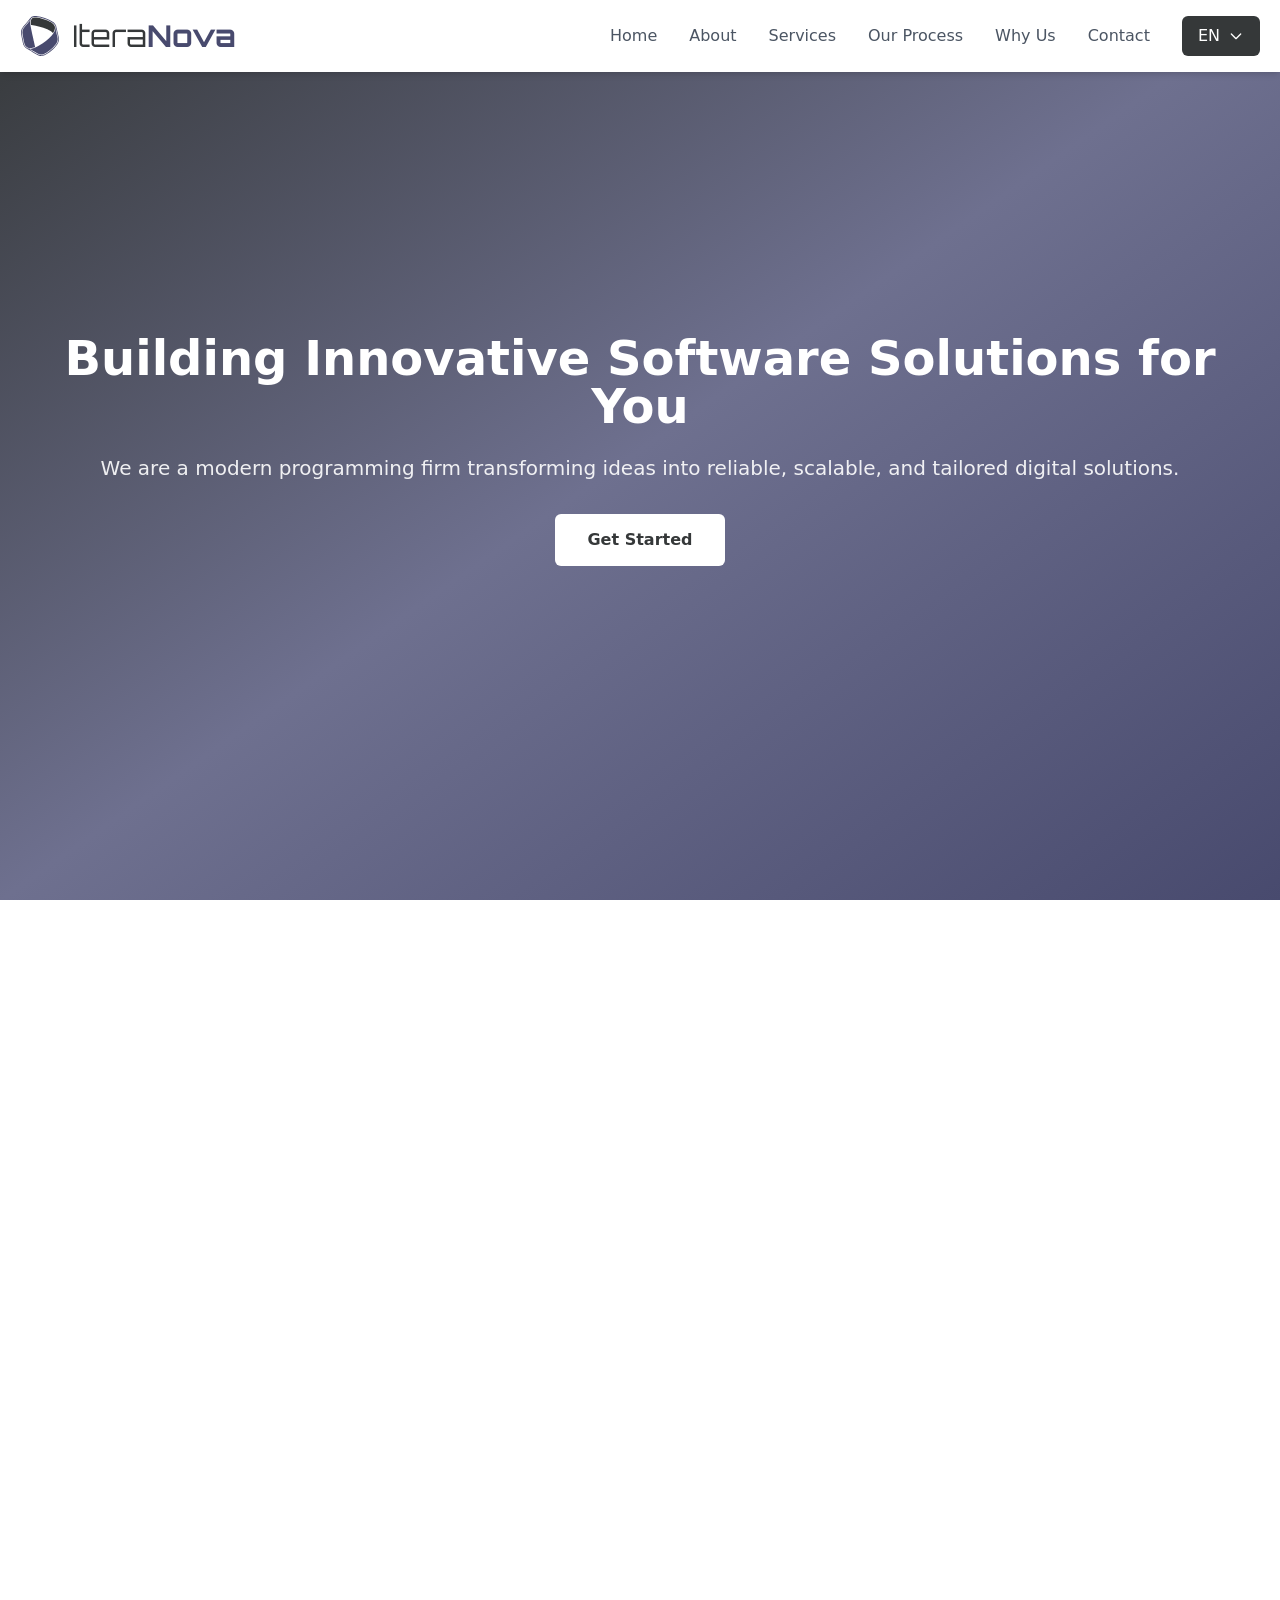
==== index.html @ 82ae04cd "Version 1.0.0" ====
<!DOCTYPE html><html lang="en"> <head><meta charset="UTF-8"><meta name="viewport" content="width=device-width, initial-scale=1.0"><meta name="description" content="IteraNova — Software Development, Data Engineering &#38; IT Consulting."><meta name="robots" content="index, follow"><link rel="canonical" href="https://www.itera-nova.com/"><link rel="alternate" href="https://www.itera-nova.com/" hreflang="en"><link rel="alternate" href="https://www.itera-nova.com/de/" hreflang="de"><link rel="alternate" href="https://www.itera-nova.com/sl/" hreflang="sl"><link rel="alternate" href="https://www.itera-nova.com/" hreflang="x-default"><link rel="icon" type="image/png" sizes="16x16" href="/favicon/favicon-16x16.png"><link rel="icon" type="image/png" sizes="32x32" href="/favicon/favicon-32x32.png"><link rel="apple-touch-icon" sizes="180x180" href="/favicon/apple-touch-icon.png"><link rel="manifest" href="/favicon/site.webmanifest"><link rel="shortcut icon" href="/favicon/favicon.ico"><title>IteraNova - IT Solutions &amp; Software Development</title><link rel="preconnect" href="https://fonts.googleapis.com"><link rel="preconnect" href="https://fonts.gstatic.com" crossorigin><link href="https://fonts.googleapis.com/css2?family=Orbitron:wght@400..900&display=swap" rel="stylesheet"><link rel="stylesheet" href="/_astro/de.DCbIsMZF.css"></head> <body class="font-sans text-gray-800 overflow-x-hidden">  <nav class="fixed top-0 w-full bg-white shadow-md z-50 transition-all duration-300"> <div class="max-w-7xl mx-auto px-5"> <div class="flex justify-between items-center py-4"> <div class="flex-shrink-0"> <a href="#home" class="flex items-center gap-3"> <img src="/logo3.svg" alt="IteraNova Logo" class="h-10 w-10 object-contain"> <h1 class="text-3xl font-brand"> <span class="font-normal text-primary-dark1">Itera</span><span class="font-bold text-primary-dark2">Nova</span> </h1> </a> </div>  <ul class="hidden md:flex gap-8 items-center list-none"> <li> <a href="#home" class="text-gray-600 hover:text-primary transition-colors duration-300 font-medium"> Home </a> </li><li> <a href="#about" class="text-gray-600 hover:text-primary transition-colors duration-300 font-medium"> About </a> </li><li> <a href="#services" class="text-gray-600 hover:text-primary transition-colors duration-300 font-medium"> Services </a> </li><li> <a href="#process" class="text-gray-600 hover:text-primary transition-colors duration-300 font-medium"> Our Process </a> </li><li> <a href="#whychooseus" class="text-gray-600 hover:text-primary transition-colors duration-300 font-medium"> Why Us </a> </li><li> <a href="#contact" class="text-gray-600 hover:text-primary transition-colors duration-300 font-medium"> Contact </a> </li> <li class="relative language-dropdown"> <button class="px-4 py-2 bg-primary text-white rounded-md hover:bg-primary-dark transition-all duration-300 flex items-center gap-2" id="language-button" aria-haspopup="true" aria-expanded="false"> EN <svg xmlns="http://www.w3.org/2000/svg" class="h-4 w-4" fill="none" viewBox="0 0 24 24" stroke="currentColor"> <path stroke-linecap="round" stroke-linejoin="round" stroke-width="2" d="M19 9l-7 7-7-7"></path> </svg> </button> <div class="absolute right-0 mt-2 w-40 bg-white rounded-md shadow-lg hidden" id="language-menu" role="menu" aria-orientation="vertical" aria-labelledby="language-button"> <a href="/" class="block px-4 py-2 text-sm text-gray-700 hover:bg-gray-100 transition-colors bg-gray-50 font-semibold" role="menuitem"> English </a><a href="/de" class="block px-4 py-2 text-sm text-gray-700 hover:bg-gray-100 transition-colors " role="menuitem"> Deutsch </a><a href="/sl" class="block px-4 py-2 text-sm text-gray-700 hover:bg-gray-100 transition-colors " role="menuitem"> Slovenščina </a> </div> </li> </ul>  <button id="mobile-menu-button" class="md:hidden flex flex-col justify-center items-center w-10 h-10 space-y-1.5" aria-label="Toggle menu" aria-expanded="false"> <span class="block w-6 h-0.5 bg-gray-600 transition-all duration-300"></span> <span class="block w-6 h-0.5 bg-gray-600 transition-all duration-300"></span> <span class="block w-6 h-0.5 bg-gray-600 transition-all duration-300"></span> </button> </div>  <div id="mobile-menu" class="md:hidden hidden overflow-hidden"> <ul class="flex flex-col py-4 space-y-2"> <li> <a href="#home" class="block py-2 text-gray-600 hover:text-primary hover:bg-gray-50 transition-colors duration-300 font-medium"> Home </a> </li><li> <a href="#about" class="block py-2 text-gray-600 hover:text-primary hover:bg-gray-50 transition-colors duration-300 font-medium"> About </a> </li><li> <a href="#services" class="block py-2 text-gray-600 hover:text-primary hover:bg-gray-50 transition-colors duration-300 font-medium"> Services </a> </li><li> <a href="#process" class="block py-2 text-gray-600 hover:text-primary hover:bg-gray-50 transition-colors duration-300 font-medium"> Our Process </a> </li><li> <a href="#whychooseus" class="block py-2 text-gray-600 hover:text-primary hover:bg-gray-50 transition-colors duration-300 font-medium"> Why Us </a> </li><li> <a href="#contact" class="block py-2 text-gray-600 hover:text-primary hover:bg-gray-50 transition-colors duration-300 font-medium"> Contact </a> </li> <li class="pt-2 border-t border-gray-200"> <div class="flex gap-2"> <a href="/" class="px-3 py-2 rounded-md text-sm transition-colors bg-primary text-white"> EN </a><a href="/de" class="px-3 py-2 rounded-md text-sm transition-colors bg-gray-100 text-gray-700 hover:bg-gray-200"> DE </a><a href="/sl" class="px-3 py-2 rounded-md text-sm transition-colors bg-gray-100 text-gray-700 hover:bg-gray-200"> SL </a> </div> </li> </ul> </div> </div> </nav> <script type="module">document.addEventListener("DOMContentLoaded",()=>{const o=document.getElementById("language-button"),s=document.getElementById("language-menu");o&&s&&(o.addEventListener("click",d=>{d.stopPropagation();const n=s.classList.contains("hidden");s.classList.toggle("hidden"),o.setAttribute("aria-expanded",n?"true":"false")}),document.addEventListener("click",()=>{s.classList.add("hidden"),o.setAttribute("aria-expanded","false")}),s.addEventListener("click",d=>{d.stopPropagation()}));const e=document.getElementById("mobile-menu-button"),a=document.getElementById("mobile-menu");e&&a&&(e.addEventListener("click",()=>{const n=a.classList.contains("hidden");a.classList.toggle("hidden"),e.setAttribute("aria-expanded",n?"true":"false");const t=e.querySelectorAll("span");n?(t[0].style.transform="rotate(45deg) translateY(8px)",t[1].style.opacity="0",t[2].style.transform="rotate(-45deg) translateY(-8px)"):(t[0].style.transform="rotate(0) translateY(0)",t[1].style.opacity="1",t[2].style.transform="rotate(0) translateY(0)")}),a.querySelectorAll("a").forEach(n=>{n.addEventListener("click",()=>{a.classList.add("hidden"),e.setAttribute("aria-expanded","false");const t=e.querySelectorAll("span");t[0].style.transform="rotate(0) translateY(0)",t[1].style.opacity="1",t[2].style.transform="rotate(0) translateY(0)"})}))});</script> <section id="home" class="h-screen flex items-center justify-center px-5 bg-primary-multi text-white relative overflow-hidden"> <div class="max-w-7xl mx-auto relative z-10"> <div class="text-center"> <h2 class="text-3xl md:text-5xl font-bold mb-4 md:mb-6">Building Innovative Software Solutions for You</h2> <p class="text-base md:text-xl mb-6 md:mb-8 opacity-90">We are a modern programming firm transforming ideas into reliable, scalable, and tailored digital solutions.</p> <a href="#contact" class="inline-block px-6 md:px-8 py-3 md:py-3.5 bg-white text-primary rounded-md font-semibold transition-all duration-300 hover:-translate-y-0.5 hover:shadow-lg text-sm md:text-base"> Get Started </a> </div> </div> </section> <section id="about" class="min-h-screen flex items-center justify-center px-5 py-20 md:py-0 bg-white"> <div class="max-w-7xl mx-auto"> <h2 class="text-3xl md:text-4xl font-bold text-center mb-8 md:mb-12 text-gray-900">About Us</h2> <div class="max-w-4xl mx-auto"> <p class="text-base md:text-lg text-justify leading-relaxed mb-6 text-gray-600">We are a leading technology company specializing in innovative software development and IT solutions. We combine cutting-edge technology with creative problem-solving to deliver software that truly makes a difference.</p><p class="text-base md:text-lg text-justify leading-relaxed mb-6 text-gray-600">Our team of experienced professionals is dedicated to understanding each client’s unique challenges and providing tailored, future-ready solutions that drive business growth and digital transformation. Whether you’re a startup or an established enterprise, we partner with you to design and develop efficient, secure, and scalable applications that help your business thrive through technology.</p> </div> </div> </section> <section id="services" class="min-h-screen flex items-center justify-center px-5 py-20 bg-gray-50"> <div class="max-w-7xl mx-auto w-full"> <h2 class="text-3xl md:text-4xl font-bold text-center mb-8 md:mb-12 text-gray-900">Our Services</h2>  <div class="mb-8"> <div class="bg-primary-multi text-white p-10  rounded-lg shadow-lg hover:shadow-2xl transition-all duration-300 max-w-6xl mx-auto"> <div class="text-5xl mb-4">💻</div> <h3 class="text-2xl font-bold mb-3">Software Development</h3> <p class="text-lg leading-relaxed opacity-95">Custom software solutions tailored to your business needs, from web applications to enterprise systems.</p> </div> </div>  <div class="grid grid-cols-1 md:grid-cols-2 gap-6 md:gap-8 max-w-6xl mx-auto"> <div class="bg-white p-6 md:p-8 rounded-lg shadow-md hover:shadow-xl transition-shadow duration-300"> <div class="text-4xl md:text-5xl mb-3 md:mb-4">📊</div> <h3 class="text-lg md:text-xl font-semibold mb-2 md:mb-3 text-gray-900">Data Engineering</h3> <p class="text-sm md:text-base text-gray-600 leading-relaxed">Empower data-driven decisions with scalable pipelines, advanced ETL, robust data architecture, and intelligent machine learning systems.</p> </div><div class="bg-white p-6 md:p-8 rounded-lg shadow-md hover:shadow-xl transition-shadow duration-300"> <div class="text-4xl md:text-5xl mb-3 md:mb-4">🔒</div> <h3 class="text-lg md:text-xl font-semibold mb-2 md:mb-3 text-gray-900">IT Consulting</h3> <p class="text-sm md:text-base text-gray-600 leading-relaxed">Strategic IT consulting to optimize your technology investments and digital strategy.</p> </div><div class="bg-white p-6 md:p-8 rounded-lg shadow-md hover:shadow-xl transition-shadow duration-300"> <div class="text-4xl md:text-5xl mb-3 md:mb-4">🎨</div> <h3 class="text-lg md:text-xl font-semibold mb-2 md:mb-3 text-gray-900">UI/UX Design</h3> <p class="text-sm md:text-base text-gray-600 leading-relaxed">User-centered design that creates intuitive and engaging digital experiences.</p> </div><div class="bg-white p-6 md:p-8 rounded-lg shadow-md hover:shadow-xl transition-shadow duration-300"> <div class="text-4xl md:text-5xl mb-3 md:mb-4">⚙️</div> <h3 class="text-lg md:text-xl font-semibold mb-2 md:mb-3 text-gray-900">DevOps &amp; Automation</h3> <p class="text-sm md:text-base text-gray-600 leading-relaxed">Streamline your development process with modern DevOps practices and automation.</p> </div> </div> </div> </section> <section id="process" class="min-h-screen flex items-center justify-center px-5 py-20 md:py-0 bg-white"> <div class="max-w-7xl mx-auto"> <h2 class="text-3xl md:text-4xl font-bold text-center mb-8 md:mb-12 text-gray-900">Our Process</h2> <div class="grid grid-cols-1 md:grid-cols-5 gap-6"> <div class="relative"> <div class="bg-primary-multi text-white p-6 rounded-lg shadow-md hover:shadow-xl transition-all duration-300"> <div class="text-3xl font-bold mb-2 opacity-90">1</div> <h3 class="text-lg font-semibold mb-2">Discovery</h3> <p class="text-sm opacity-90">Understanding your goals and challenges.</p> </div> <div class="hidden md:block absolute top-1/2 -right-7 transform -translate-y-1/2 z-10"> <svg class="w-8 h-8 text-primary drop-shadow-lg" fill="currentColor" viewBox="0 0 24 24"> <path d="M12 4l-1.41 1.41L16.17 11H4v2h12.17l-5.58 5.59L12 20l8-8z"></path> </svg> </div> </div><div class="relative"> <div class="bg-primary-multi text-white p-6 rounded-lg shadow-md hover:shadow-xl transition-all duration-300"> <div class="text-3xl font-bold mb-2 opacity-90">2</div> <h3 class="text-lg font-semibold mb-2">Planning</h3> <p class="text-sm opacity-90">Designing a roadmap tailored to your needs.</p> </div> <div class="hidden md:block absolute top-1/2 -right-7 transform -translate-y-1/2 z-10"> <svg class="w-8 h-8 text-primary drop-shadow-lg" fill="currentColor" viewBox="0 0 24 24"> <path d="M12 4l-1.41 1.41L16.17 11H4v2h12.17l-5.58 5.59L12 20l8-8z"></path> </svg> </div> </div><div class="relative"> <div class="bg-primary-multi text-white p-6 rounded-lg shadow-md hover:shadow-xl transition-all duration-300"> <div class="text-3xl font-bold mb-2 opacity-90">3</div> <h3 class="text-lg font-semibold mb-2">Development</h3> <p class="text-sm opacity-90">Building scalable, secure, and efficient solutions.</p> </div> <div class="hidden md:block absolute top-1/2 -right-7 transform -translate-y-1/2 z-10"> <svg class="w-8 h-8 text-primary drop-shadow-lg" fill="currentColor" viewBox="0 0 24 24"> <path d="M12 4l-1.41 1.41L16.17 11H4v2h12.17l-5.58 5.59L12 20l8-8z"></path> </svg> </div> </div><div class="relative"> <div class="bg-primary-multi text-white p-6 rounded-lg shadow-md hover:shadow-xl transition-all duration-300"> <div class="text-3xl font-bold mb-2 opacity-90">4</div> <h3 class="text-lg font-semibold mb-2">Delivery</h3> <p class="text-sm opacity-90">Launching your product with confidence.</p> </div> <div class="hidden md:block absolute top-1/2 -right-7 transform -translate-y-1/2 z-10"> <svg class="w-8 h-8 text-primary drop-shadow-lg" fill="currentColor" viewBox="0 0 24 24"> <path d="M12 4l-1.41 1.41L16.17 11H4v2h12.17l-5.58 5.59L12 20l8-8z"></path> </svg> </div> </div><div class="relative"> <div class="bg-primary-multi text-white p-6 rounded-lg shadow-md hover:shadow-xl transition-all duration-300"> <div class="text-3xl font-bold mb-2 opacity-90">5</div> <h3 class="text-lg font-semibold mb-2">Support</h3> <p class="text-sm opacity-90">Long-term maintenance and upgrades.</p> </div>  </div> </div> </div> </section> <section id="whychooseus" class="min-h-screen flex items-center justify-center px-5 py-20 md:py-0 bg-gray-50"> <div class="max-w-7xl mx-auto"> <h2 class="text-3xl md:text-4xl font-bold text-center mb-8 md:mb-12 text-gray-900">Why Choose Us</h2> <div class="max-w-4xl mx-auto"> <div class="grid grid-cols-1 md:grid-cols-2 gap-4 md:gap-6"> <div class="flex items-center gap-4 bg-white p-5 md:p-6 rounded-lg shadow-md hover:shadow-xl transition-shadow duration-300 group"> <div class="flex-shrink-0"> <div class="w-12 h-12 bg-primary-light/30 rounded-full flex items-center justify-center group-hover:bg-primary-light/50 transition-colors duration-300"> <span class="text-xl md:text-2xl">👥</span> </div> </div> <div class="flex-1"> <h3 class="text-base md:text-lg font-semibold text-gray-900">Professional and passionate team</h3> </div> </div><div class="flex items-center gap-4 bg-white p-5 md:p-6 rounded-lg shadow-md hover:shadow-xl transition-shadow duration-300 group"> <div class="flex-shrink-0"> <div class="w-12 h-12 bg-primary-light/30 rounded-full flex items-center justify-center group-hover:bg-primary-light/50 transition-colors duration-300"> <span class="text-xl md:text-2xl">💬</span> </div> </div> <div class="flex-1"> <h3 class="text-base md:text-lg font-semibold text-gray-900">Transparent communication</h3> </div> </div><div class="flex items-center gap-4 bg-white p-5 md:p-6 rounded-lg shadow-md hover:shadow-xl transition-shadow duration-300 group"> <div class="flex-shrink-0"> <div class="w-12 h-12 bg-primary-light/30 rounded-full flex items-center justify-center group-hover:bg-primary-light/50 transition-colors duration-300"> <span class="text-xl md:text-2xl">⏰</span> </div> </div> <div class="flex-1"> <h3 class="text-base md:text-lg font-semibold text-gray-900">On-time delivery</h3> </div> </div><div class="flex items-center gap-4 bg-white p-5 md:p-6 rounded-lg shadow-md hover:shadow-xl transition-shadow duration-300 group"> <div class="flex-shrink-0"> <div class="w-12 h-12 bg-primary-light/30 rounded-full flex items-center justify-center group-hover:bg-primary-light/50 transition-colors duration-300"> <span class="text-xl md:text-2xl">💰</span> </div> </div> <div class="flex-1"> <h3 class="text-base md:text-lg font-semibold text-gray-900">Cost-effective solutions</h3> </div> </div><div class="flex items-center gap-4 bg-white p-5 md:p-6 rounded-lg shadow-md hover:shadow-xl transition-shadow duration-300 group"> <div class="flex-shrink-0"> <div class="w-12 h-12 bg-primary-light/30 rounded-full flex items-center justify-center group-hover:bg-primary-light/50 transition-colors duration-300"> <span class="text-xl md:text-2xl">🎯</span> </div> </div> <div class="flex-1"> <h3 class="text-base md:text-lg font-semibold text-gray-900">Focus on quality and innovation</h3> </div> </div> </div> </div> </div> </section> <section id="contact" class="min-h-screen flex items-center justify-center px-5 py-20 md:py-0 bg-white"> <div class="max-w-7xl mx-auto w-full"> <h2 class="text-3xl md:text-4xl font-bold text-center mb-8 md:mb-12 text-gray-900">Get In Touch</h2> <div class="grid grid-cols-1 lg:grid-cols-2 gap-8 md:gap-12 max-w-5xl mx-auto"> <div> <h3 class="text-xl md:text-2xl font-semibold mb-3 md:mb-4 text-gray-900">Contact Information</h3> <p class="text-sm md:text-base text-gray-600 leading-relaxed mb-4 md:mb-6">Ready to start your project? Contact us today to discuss how we can help transform your ideas into reality.</p> <div class="mt-6 md:mt-8"> <div class="flex mb-3 text-sm md:text-base"> <strong class="w-20">Email:</strong> <div> <div>info@itera-nova.com</div> </div> </div> <div class="flex mb-3 text-sm md:text-base"> <strong class="w-20">Address:</strong> <div> <div>Drevesniška ulica 29A</div> <div>2327 Rače, Slovenia</div> </div> </div> </div> </div> <div> <form id="contact-form" class="flex flex-col gap-3 md:gap-4"> <!-- Web3Forms Access Key --> <input type="hidden" name="access_key" value="7d427841-eb34-45d6-a3e8-0e5fc35bd9d3"> <!-- Redirect after submission (optional) --> <input type="hidden" name="redirect" value="false"> <!-- Email recipient --> <input type="hidden" name="to_email" value="info@itera-nova.com"> <input type="text" name="name" placeholder="Your Name" required class="px-3 md:px-3.5 py-3 md:py-3.5 border border-gray-300 rounded-md text-sm md:text-base font-sans transition-colors duration-300 focus:outline-none focus:border-primary"> <input type="email" name="email" placeholder="Your Email" required class="px-3 md:px-3.5 py-3 md:py-3.5 border border-gray-300 rounded-md text-sm md:text-base font-sans transition-colors duration-300 focus:outline-none focus:border-primary"> <input type="text" name="subject" placeholder="Subject" required class="px-3 md:px-3.5 py-3 md:py-3.5 border border-gray-300 rounded-md text-sm md:text-base font-sans transition-colors duration-300 focus:outline-none focus:border-primary"> <textarea name="message" placeholder="Your Message" rows="5" required class="px-3 md:px-3.5 py-3 md:py-3.5 border border-gray-300 rounded-md text-sm md:text-base font-sans resize-y transition-colors duration-300 focus:outline-none focus:border-primary"></textarea> <!-- Status message --> <div id="form-status" class="hidden text-sm md:text-base p-3 rounded-md"></div> <button type="submit" id="submit-button" class="px-6 md:px-8 py-3 md:py-3.5 bg-primary text-white rounded-md font-semibold transition-colors duration-300 hover:bg-primary-dark cursor-pointer border-none text-sm md:text-base"> Send Message </button> </form> </div> </div> </div> </section> <script type="module">document.addEventListener("DOMContentLoaded",()=>{const s=document.getElementById("contact-form"),e=document.getElementById("submit-button"),t=document.getElementById("form-status");s&&(s.addEventListener("submit",async a=>{a.preventDefault(),e.disabled=!0,e.textContent="Sending...",t.classList.add("hidden");try{const n=new FormData(s),o=await(await fetch("https://api.web3forms.com/submit",{method:"POST",body:n})).json();if(o.success)t.textContent="Message sent successfully! We'll get back to you soon.",t.className="text-sm md:text-base p-3 rounded-md bg-green-100 text-green-800 border border-green-300",t.classList.remove("hidden"),s.reset();else throw new Error(o.message||"Failed to send message")}catch(n){t.textContent="Failed to send message. Please try again or email us directly at info@itera-nova.com",t.className="text-sm md:text-base p-3 rounded-md bg-red-100 text-red-800 border border-red-300",t.classList.remove("hidden"),console.error("Form submission error:",n)}finally{e.disabled=!1,e.textContent=e.getAttribute("data-original-text")||"Send Message"}}),e.setAttribute("data-original-text",e.textContent||"Send Message"))});</script> <section id="footer" class="min-h-[60vh] flex items-center justify-center bg-gray-900 text-white px-5 py-20 md:py-0"> <div class="max-w-7xl mx-auto"> <div class="grid grid-cols-1 md:grid-cols-4 gap-8 md:gap-12 mb-8"> <div class="text-left"> <div class="text-sm md:text-base space-y-1"> <h1 class="text-3xl font-brand"> <span class="font-normal text-primary-light1">Itera</span><span class="font-bold text-primary-light2">Nova</span> </h1> </div> </div> <!-- Address Section --> <div class="text-left"> <h3 class="text-xl md:text-2xl font-bold mb-4 md:mb-6">Address</h3> <div class="text-sm md:text-base space-y-1"> <p>Drevesniška ulica 29A</p> <p>2327 Rače</p> <p>Slovenia</p> </div> </div> <!-- Contact Section --> <div class="text-left"> <h3 class="text-xl md:text-2xl font-bold mb-4 md:mb-6">Contact</h3> <div class="text-sm md:text-base space-y-1"> <p>Email: <a href="mailto:info@itera-nova.com" class="hover:text-primary transition-colors">info@itera-nova.com</a></p> <p>Phone: +386 31 459 816</p> </div> </div> <!-- Impressum Section --> <div class="text-left"> <h3 class="text-xl md:text-2xl font-bold mb-4 md:mb-6">Legal Information</h3> <div class="text-sm md:text-base space-y-1"> <a href="/privacy/" class="hover:text-primary transition-colors">Privacy Policy</a> <br> <a href="/legal/" class="hover:text-primary transition-colors">Legal Notice</a> </div> </div> </div> <!-- Copyright --> <div class="border-t border-gray-700 pt-6 md:pt-8 text-center"> <p class="text-sm md:text-base mb-3">© 2025 IteraNova. All rights reserved.</p> <p class="text-sm md:text-base mb-3">Registration number: 7340265000</p> <p class="text-sm md:text-base mb-3">VAT: 89513061</p> </div> </div> </section>  </body></html>
---- _astro/de.DCbIsMZF.css ----
*,:before,:after{--tw-border-spacing-x: 0;--tw-border-spacing-y: 0;--tw-translate-x: 0;--tw-translate-y: 0;--tw-rotate: 0;--tw-skew-x: 0;--tw-skew-y: 0;--tw-scale-x: 1;--tw-scale-y: 1;--tw-pan-x: ;--tw-pan-y: ;--tw-pinch-zoom: ;--tw-scroll-snap-strictness: proximity;--tw-gradient-from-position: ;--tw-gradient-via-position: ;--tw-gradient-to-position: ;--tw-ordinal: ;--tw-slashed-zero: ;--tw-numeric-figure: ;--tw-numeric-spacing: ;--tw-numeric-fraction: ;--tw-ring-inset: ;--tw-ring-offset-width: 0px;--tw-ring-offset-color: #fff;--tw-ring-color: rgb(59 130 246 / .5);--tw-ring-offset-shadow: 0 0 #0000;--tw-ring-shadow: 0 0 #0000;--tw-shadow: 0 0 #0000;--tw-shadow-colored: 0 0 #0000;--tw-blur: ;--tw-brightness: ;--tw-contrast: ;--tw-grayscale: ;--tw-hue-rotate: ;--tw-invert: ;--tw-saturate: ;--tw-sepia: ;--tw-drop-shadow: ;--tw-backdrop-blur: ;--tw-backdrop-brightness: ;--tw-backdrop-contrast: ;--tw-backdrop-grayscale: ;--tw-backdrop-hue-rotate: ;--tw-backdrop-invert: ;--tw-backdrop-opacity: ;--tw-backdrop-saturate: ;--tw-backdrop-sepia: ;--tw-contain-size: ;--tw-contain-layout: ;--tw-contain-paint: ;--tw-contain-style: }::backdrop{--tw-border-spacing-x: 0;--tw-border-spacing-y: 0;--tw-translate-x: 0;--tw-translate-y: 0;--tw-rotate: 0;--tw-skew-x: 0;--tw-skew-y: 0;--tw-scale-x: 1;--tw-scale-y: 1;--tw-pan-x: ;--tw-pan-y: ;--tw-pinch-zoom: ;--tw-scroll-snap-strictness: proximity;--tw-gradient-from-position: ;--tw-gradient-via-position: ;--tw-gradient-to-position: ;--tw-ordinal: ;--tw-slashed-zero: ;--tw-numeric-figure: ;--tw-numeric-spacing: ;--tw-numeric-fraction: ;--tw-ring-inset: ;--tw-ring-offset-width: 0px;--tw-ring-offset-color: #fff;--tw-ring-color: rgb(59 130 246 / .5);--tw-ring-offset-shadow: 0 0 #0000;--tw-ring-shadow: 0 0 #0000;--tw-shadow: 0 0 #0000;--tw-shadow-colored: 0 0 #0000;--tw-blur: ;--tw-brightness: ;--tw-contrast: ;--tw-grayscale: ;--tw-hue-rotate: ;--tw-invert: ;--tw-saturate: ;--tw-sepia: ;--tw-drop-shadow: ;--tw-backdrop-blur: ;--tw-backdrop-brightness: ;--tw-backdrop-contrast: ;--tw-backdrop-grayscale: ;--tw-backdrop-hue-rotate: ;--tw-backdrop-invert: ;--tw-backdrop-opacity: ;--tw-backdrop-saturate: ;--tw-backdrop-sepia: ;--tw-contain-size: ;--tw-contain-layout: ;--tw-contain-paint: ;--tw-contain-style: }*,:before,:after{box-sizing:border-box;border-width:0;border-style:solid;border-color:#e5e7eb}:before,:after{--tw-content: ""}html,:host{line-height:1.5;-webkit-text-size-adjust:100%;-moz-tab-size:4;-o-tab-size:4;tab-size:4;font-family:ui-sans-serif,system-ui,sans-serif,"Apple Color Emoji","Segoe UI Emoji",Segoe UI Symbol,"Noto Color Emoji";font-feature-settings:normal;font-variation-settings:normal;-webkit-tap-highlight-color:transparent}body{margin:0;line-height:inherit}hr{height:0;color:inherit;border-top-width:1px}abbr:where([title]){-webkit-text-decoration:underline dotted;text-decoration:underline dotted}h1,h2,h3,h4,h5,h6{font-size:inherit;font-weight:inherit}a{color:inherit;text-decoration:inherit}b,strong{font-weight:bolder}code,kbd,samp,pre{font-family:ui-monospace,SFMono-Regular,Menlo,Monaco,Consolas,Liberation Mono,Courier New,monospace;font-feature-settings:normal;font-variation-settings:normal;font-size:1em}small{font-size:80%}sub,sup{font-size:75%;line-height:0;position:relative;vertical-align:baseline}sub{bottom:-.25em}sup{top:-.5em}table{text-indent:0;border-color:inherit;border-collapse:collapse}button,input,optgroup,select,textarea{font-family:inherit;font-feature-settings:inherit;font-variation-settings:inherit;font-size:100%;font-weight:inherit;line-height:inherit;letter-spacing:inherit;color:inherit;margin:0;padding:0}button,select{text-transform:none}button,input:where([type=button]),input:where([type=reset]),input:where([type=submit]){-webkit-appearance:button;background-color:transparent;background-image:none}:-moz-focusring{outline:auto}:-moz-ui-invalid{box-shadow:none}progress{vertical-align:baseline}::-webkit-inner-spin-button,::-webkit-outer-spin-button{height:auto}[type=search]{-webkit-appearance:textfield;outline-offset:-2px}::-webkit-search-decoration{-webkit-appearance:none}::-webkit-file-upload-button{-webkit-appearance:button;font:inherit}summary{display:list-item}blockquote,dl,dd,h1,h2,h3,h4,h5,h6,hr,figure,p,pre{margin:0}fieldset{margin:0;padding:0}legend{padding:0}ol,ul,menu{list-style:none;margin:0;padding:0}dialog{padding:0}textarea{resize:vertical}input::-moz-placeholder,textarea::-moz-placeholder{opacity:1;color:#9ca3af}input::placeholder,textarea::placeholder{opacity:1;color:#9ca3af}button,[role=button]{cursor:pointer}:disabled{cursor:default}img,svg,video,canvas,audio,iframe,embed,object{display:block;vertical-align:middle}img,video{max-width:100%;height:auto}[hidden]:where(:not([hidden=until-found])){display:none}.fixed{position:fixed}.absolute{position:absolute}.relative{position:relative}.inset-0{inset:0}.-right-7{right:-1.75rem}.right-0{right:0}.top-0{top:0}.top-1\/2{top:50%}.z-10{z-index:10}.z-50{z-index:50}.mx-auto{margin-left:auto;margin-right:auto}.mb-2{margin-bottom:.5rem}.mb-3{margin-bottom:.75rem}.mb-4{margin-bottom:1rem}.mb-6{margin-bottom:1.5rem}.mb-8{margin-bottom:2rem}.mt-2{margin-top:.5rem}.mt-3{margin-top:.75rem}.mt-6{margin-top:1.5rem}.block{display:block}.inline-block{display:inline-block}.flex{display:flex}.grid{display:grid}.hidden{display:none}.h-0\.5{height:.125rem}.h-10{height:2.5rem}.h-12{height:3rem}.h-4{height:1rem}.h-8{height:2rem}.h-screen{height:100vh}.min-h-\[60vh\]{min-height:60vh}.min-h-screen{min-height:100vh}.w-10{width:2.5rem}.w-12{width:3rem}.w-20{width:5rem}.w-4{width:1rem}.w-40{width:10rem}.w-6{width:1.5rem}.w-8{width:2rem}.w-full{width:100%}.max-w-4xl{max-width:56rem}.max-w-5xl{max-width:64rem}.max-w-6xl{max-width:72rem}.max-w-7xl{max-width:80rem}.max-w-none{max-width:none}.flex-1{flex:1 1 0%}.flex-shrink-0{flex-shrink:0}.-translate-y-1\/2{--tw-translate-y: -50%;transform:translate(var(--tw-translate-x),var(--tw-translate-y)) rotate(var(--tw-rotate)) skew(var(--tw-skew-x)) skewY(var(--tw-skew-y)) scaleX(var(--tw-scale-x)) scaleY(var(--tw-scale-y))}.transform{transform:translate(var(--tw-translate-x),var(--tw-translate-y)) rotate(var(--tw-rotate)) skew(var(--tw-skew-x)) skewY(var(--tw-skew-y)) scaleX(var(--tw-scale-x)) scaleY(var(--tw-scale-y))}.cursor-pointer{cursor:pointer}.resize-y{resize:vertical}.list-disc{list-style-type:disc}.list-none{list-style-type:none}.grid-cols-1{grid-template-columns:repeat(1,minmax(0,1fr))}.flex-col{flex-direction:column}.items-center{align-items:center}.justify-center{justify-content:center}.justify-between{justify-content:space-between}.gap-2{gap:.5rem}.gap-3{gap:.75rem}.gap-4{gap:1rem}.gap-6{gap:1.5rem}.gap-8{gap:2rem}.space-y-1>:not([hidden])~:not([hidden]){--tw-space-y-reverse: 0;margin-top:calc(.25rem * calc(1 - var(--tw-space-y-reverse)));margin-bottom:calc(.25rem * var(--tw-space-y-reverse))}.space-y-1\.5>:not([hidden])~:not([hidden]){--tw-space-y-reverse: 0;margin-top:calc(.375rem * calc(1 - var(--tw-space-y-reverse)));margin-bottom:calc(.375rem * var(--tw-space-y-reverse))}.space-y-2>:not([hidden])~:not([hidden]){--tw-space-y-reverse: 0;margin-top:calc(.5rem * calc(1 - var(--tw-space-y-reverse)));margin-bottom:calc(.5rem * var(--tw-space-y-reverse))}.space-y-6>:not([hidden])~:not([hidden]){--tw-space-y-reverse: 0;margin-top:calc(1.5rem * calc(1 - var(--tw-space-y-reverse)));margin-bottom:calc(1.5rem * var(--tw-space-y-reverse))}.overflow-hidden{overflow:hidden}.overflow-x-hidden{overflow-x:hidden}.rounded-full{border-radius:9999px}.rounded-lg{border-radius:.5rem}.rounded-md{border-radius:.375rem}.border{border-width:1px}.border-t{border-top-width:1px}.border-none{border-style:none}.border-gray-200{--tw-border-opacity: 1;border-color:rgb(229 231 235 / var(--tw-border-opacity, 1))}.border-gray-300{--tw-border-opacity: 1;border-color:rgb(209 213 219 / var(--tw-border-opacity, 1))}.border-gray-700{--tw-border-opacity: 1;border-color:rgb(55 65 81 / var(--tw-border-opacity, 1))}.border-green-300{--tw-border-opacity: 1;border-color:rgb(134 239 172 / var(--tw-border-opacity, 1))}.border-red-300{--tw-border-opacity: 1;border-color:rgb(252 165 165 / var(--tw-border-opacity, 1))}.bg-gray-100{--tw-bg-opacity: 1;background-color:rgb(243 244 246 / var(--tw-bg-opacity, 1))}.bg-gray-50{--tw-bg-opacity: 1;background-color:rgb(249 250 251 / var(--tw-bg-opacity, 1))}.bg-gray-600{--tw-bg-opacity: 1;background-color:rgb(75 85 99 / var(--tw-bg-opacity, 1))}.bg-gray-900{--tw-bg-opacity: 1;background-color:rgb(17 24 39 / var(--tw-bg-opacity, 1))}.bg-green-100{--tw-bg-opacity: 1;background-color:rgb(220 252 231 / var(--tw-bg-opacity, 1))}.bg-primary{--tw-bg-opacity: 1;background-color:rgb(53 56 57 / var(--tw-bg-opacity, 1))}.bg-red-100{--tw-bg-opacity: 1;background-color:rgb(254 226 226 / var(--tw-bg-opacity, 1))}.bg-white{--tw-bg-opacity: 1;background-color:rgb(255 255 255 / var(--tw-bg-opacity, 1))}.bg-primary-multi{background-image:linear-gradient(to bottom right,#353839,#6e708f,#484a6e)}.object-contain{-o-object-fit:contain;object-fit:contain}.p-10{padding:2.5rem}.p-3{padding:.75rem}.p-5{padding:1.25rem}.p-6{padding:1.5rem}.px-3{padding-left:.75rem;padding-right:.75rem}.px-4{padding-left:1rem;padding-right:1rem}.px-5{padding-left:1.25rem;padding-right:1.25rem}.px-6{padding-left:1.5rem;padding-right:1.5rem}.py-2{padding-top:.5rem;padding-bottom:.5rem}.py-20{padding-top:5rem;padding-bottom:5rem}.py-3{padding-top:.75rem;padding-bottom:.75rem}.py-4{padding-top:1rem;padding-bottom:1rem}.pl-6{padding-left:1.5rem}.pt-2{padding-top:.5rem}.pt-6{padding-top:1.5rem}.text-left{text-align:left}.text-center{text-align:center}.text-justify{text-align:justify}.font-brand{font-family:Orbitron,system-ui,sans-serif}.font-sans{font-family:ui-sans-serif,system-ui,sans-serif,"Apple Color Emoji","Segoe UI Emoji",Segoe UI Symbol,"Noto Color Emoji"}.text-2xl{font-size:1.5rem;line-height:2rem}.text-3xl{font-size:1.875rem;line-height:2.25rem}.text-4xl{font-size:2.25rem;line-height:2.5rem}.text-5xl{font-size:3rem;line-height:1}.text-base{font-size:1rem;line-height:1.5rem}.text-lg{font-size:1.125rem;line-height:1.75rem}.text-sm{font-size:.875rem;line-height:1.25rem}.text-xl{font-size:1.25rem;line-height:1.75rem}.font-bold{font-weight:700}.font-medium{font-weight:500}.font-normal{font-weight:400}.font-semibold{font-weight:600}.leading-relaxed{line-height:1.625}.text-gray-600{--tw-text-opacity: 1;color:rgb(75 85 99 / var(--tw-text-opacity, 1))}.text-gray-700{--tw-text-opacity: 1;color:rgb(55 65 81 / var(--tw-text-opacity, 1))}.text-gray-800{--tw-text-opacity: 1;color:rgb(31 41 55 / var(--tw-text-opacity, 1))}.text-gray-900{--tw-text-opacity: 1;color:rgb(17 24 39 / var(--tw-text-opacity, 1))}.text-green-800{--tw-text-opacity: 1;color:rgb(22 101 52 / var(--tw-text-opacity, 1))}.text-primary,.text-primary-dark1{--tw-text-opacity: 1;color:rgb(53 56 57 / var(--tw-text-opacity, 1))}.text-primary-dark2{--tw-text-opacity: 1;color:rgb(72 74 110 / var(--tw-text-opacity, 1))}.text-primary-light1{--tw-text-opacity: 1;color:rgb(128 131 138 / var(--tw-text-opacity, 1))}.text-primary-light2{--tw-text-opacity: 1;color:rgb(110 112 143 / var(--tw-text-opacity, 1))}.text-red-800{--tw-text-opacity: 1;color:rgb(153 27 27 / var(--tw-text-opacity, 1))}.text-white{--tw-text-opacity: 1;color:rgb(255 255 255 / var(--tw-text-opacity, 1))}.underline{text-decoration-line:underline}.opacity-10{opacity:.1}.opacity-90{opacity:.9}.opacity-95{opacity:.95}.shadow-lg{--tw-shadow: 0 10px 15px -3px rgb(0 0 0 / .1), 0 4px 6px -4px rgb(0 0 0 / .1);--tw-shadow-colored: 0 10px 15px -3px var(--tw-shadow-color), 0 4px 6px -4px var(--tw-shadow-color);box-shadow:var(--tw-ring-offset-shadow, 0 0 #0000),var(--tw-ring-shadow, 0 0 #0000),var(--tw-shadow)}.shadow-md{--tw-shadow: 0 4px 6px -1px rgb(0 0 0 / .1), 0 2px 4px -2px rgb(0 0 0 / .1);--tw-shadow-colored: 0 4px 6px -1px var(--tw-shadow-color), 0 2px 4px -2px var(--tw-shadow-color);box-shadow:var(--tw-ring-offset-shadow, 0 0 #0000),var(--tw-ring-shadow, 0 0 #0000),var(--tw-shadow)}.drop-shadow-lg{--tw-drop-shadow: drop-shadow(0 10px 8px rgb(0 0 0 / .04)) drop-shadow(0 4px 3px rgb(0 0 0 / .1));filter:var(--tw-blur) var(--tw-brightness) var(--tw-contrast) var(--tw-grayscale) var(--tw-hue-rotate) var(--tw-invert) var(--tw-saturate) var(--tw-sepia) var(--tw-drop-shadow)}.filter{filter:var(--tw-blur) var(--tw-brightness) var(--tw-contrast) var(--tw-grayscale) var(--tw-hue-rotate) var(--tw-invert) var(--tw-saturate) var(--tw-sepia) var(--tw-drop-shadow)}.transition{transition-property:color,background-color,border-color,text-decoration-color,fill,stroke,opacity,box-shadow,transform,filter,backdrop-filter;transition-timing-function:cubic-bezier(.4,0,.2,1);transition-duration:.15s}.transition-all{transition-property:all;transition-timing-function:cubic-bezier(.4,0,.2,1);transition-duration:.15s}.transition-colors{transition-property:color,background-color,border-color,text-decoration-color,fill,stroke;transition-timing-function:cubic-bezier(.4,0,.2,1);transition-duration:.15s}.transition-shadow{transition-property:box-shadow;transition-timing-function:cubic-bezier(.4,0,.2,1);transition-duration:.15s}.duration-300{transition-duration:.3s}.hover\:-translate-y-0\.5:hover{--tw-translate-y: -.125rem;transform:translate(var(--tw-translate-x),var(--tw-translate-y)) rotate(var(--tw-rotate)) skew(var(--tw-skew-x)) skewY(var(--tw-skew-y)) scaleX(var(--tw-scale-x)) scaleY(var(--tw-scale-y))}.hover\:bg-gray-100:hover{--tw-bg-opacity: 1;background-color:rgb(243 244 246 / var(--tw-bg-opacity, 1))}.hover\:bg-gray-200:hover{--tw-bg-opacity: 1;background-color:rgb(229 231 235 / var(--tw-bg-opacity, 1))}.hover\:bg-gray-50:hover{--tw-bg-opacity: 1;background-color:rgb(249 250 251 / var(--tw-bg-opacity, 1))}.hover\:bg-primary-dark:hover{--tw-bg-opacity: 1;background-color:rgb(42 45 46 / var(--tw-bg-opacity, 1))}.hover\:text-primary:hover{--tw-text-opacity: 1;color:rgb(53 56 57 / var(--tw-text-opacity, 1))}.hover\:underline:hover{text-decoration-line:underline}.hover\:shadow-2xl:hover{--tw-shadow: 0 25px 50px -12px rgb(0 0 0 / .25);--tw-shadow-colored: 0 25px 50px -12px var(--tw-shadow-color);box-shadow:var(--tw-ring-offset-shadow, 0 0 #0000),var(--tw-ring-shadow, 0 0 #0000),var(--tw-shadow)}.hover\:shadow-lg:hover{--tw-shadow: 0 10px 15px -3px rgb(0 0 0 / .1), 0 4px 6px -4px rgb(0 0 0 / .1);--tw-shadow-colored: 0 10px 15px -3px var(--tw-shadow-color), 0 4px 6px -4px var(--tw-shadow-color);box-shadow:var(--tw-ring-offset-shadow, 0 0 #0000),var(--tw-ring-shadow, 0 0 #0000),var(--tw-shadow)}.hover\:shadow-xl:hover{--tw-shadow: 0 20px 25px -5px rgb(0 0 0 / .1), 0 8px 10px -6px rgb(0 0 0 / .1);--tw-shadow-colored: 0 20px 25px -5px var(--tw-shadow-color), 0 8px 10px -6px var(--tw-shadow-color);box-shadow:var(--tw-ring-offset-shadow, 0 0 #0000),var(--tw-ring-shadow, 0 0 #0000),var(--tw-shadow)}.focus\:border-primary:focus{--tw-border-opacity: 1;border-color:rgb(53 56 57 / var(--tw-border-opacity, 1))}.focus\:outline-none:focus{outline:2px solid transparent;outline-offset:2px}@media (min-width: 768px){.md\:mb-12{margin-bottom:3rem}.md\:mb-3{margin-bottom:.75rem}.md\:mb-4{margin-bottom:1rem}.md\:mb-6{margin-bottom:1.5rem}.md\:mb-8{margin-bottom:2rem}.md\:mt-8{margin-top:2rem}.md\:block{display:block}.md\:flex{display:flex}.md\:hidden{display:none}.md\:grid-cols-2{grid-template-columns:repeat(2,minmax(0,1fr))}.md\:grid-cols-4{grid-template-columns:repeat(4,minmax(0,1fr))}.md\:grid-cols-5{grid-template-columns:repeat(5,minmax(0,1fr))}.md\:gap-12{gap:3rem}.md\:gap-4{gap:1rem}.md\:gap-6{gap:1.5rem}.md\:gap-8{gap:2rem}.md\:p-6{padding:1.5rem}.md\:p-8{padding:2rem}.md\:px-3\.5{padding-left:.875rem;padding-right:.875rem}.md\:px-8{padding-left:2rem;padding-right:2rem}.md\:py-0{padding-top:0;padding-bottom:0}.md\:py-24{padding-top:6rem;padding-bottom:6rem}.md\:py-3\.5{padding-top:.875rem;padding-bottom:.875rem}.md\:pt-8{padding-top:2rem}.md\:text-2xl{font-size:1.5rem;line-height:2rem}.md\:text-3xl{font-size:1.875rem;line-height:2.25rem}.md\:text-4xl{font-size:2.25rem;line-height:2.5rem}.md\:text-5xl{font-size:3rem;line-height:1}.md\:text-base{font-size:1rem;line-height:1.5rem}.md\:text-lg{font-size:1.125rem;line-height:1.75rem}.md\:text-xl{font-size:1.25rem;line-height:1.75rem}}@media (min-width: 1024px){.lg\:grid-cols-2{grid-template-columns:repeat(2,minmax(0,1fr))}}html{scroll-behavior:smooth;overflow:hidden;height:100vh}body{scroll-snap-type:y proximity;overflow-y:scroll;height:100vh}section{transition:none}@media (min-width: 768px){section{scroll-snap-align:center;transition:transform .6s ease-in-out}}@media (max-width: 768px){html{scroll-behavior:auto!important}}
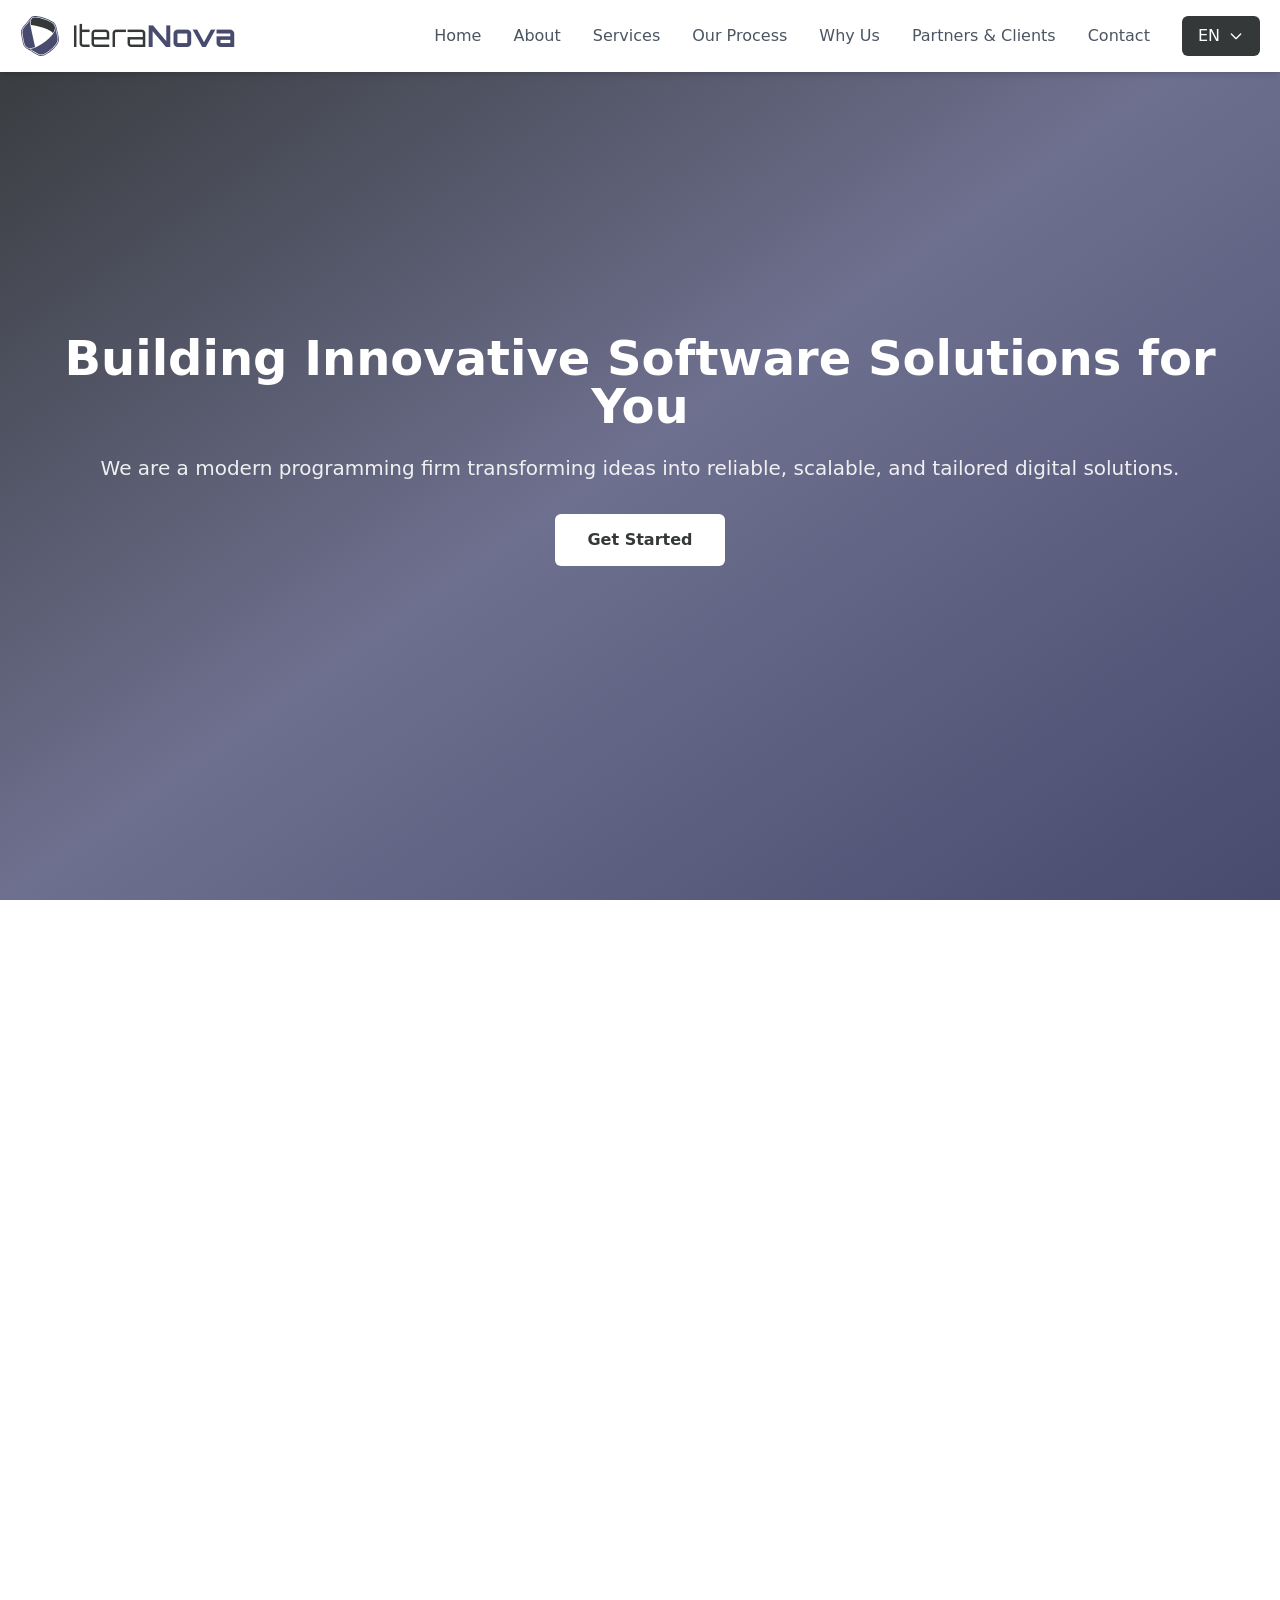
==== commit 32be4283: "Version 2.0.0" ====
--- a/index.html
+++ b/index.html
@@ -1 +1 @@
-<!DOCTYPE html><html lang="en"> <head><meta charset="UTF-8"><meta name="viewport" content="width=device-width, initial-scale=1.0"><meta name="description" content="IteraNova — Software Development, Data Engineering &#38; IT Consulting."><meta name="robots" content="index, follow"><link rel="canonical" href="https://www.itera-nova.com/"><link rel="alternate" href="https://www.itera-nova.com/" hreflang="en"><link rel="alternate" href="https://www.itera-nova.com/de/" hreflang="de"><link rel="alternate" href="https://www.itera-nova.com/sl/" hreflang="sl"><link rel="alternate" href="https://www.itera-nova.com/" hreflang="x-default"><link rel="icon" type="image/png" sizes="16x16" href="/favicon/favicon-16x16.png"><link rel="icon" type="image/png" sizes="32x32" href="/favicon/favicon-32x32.png"><link rel="apple-touch-icon" sizes="180x180" href="/favicon/apple-touch-icon.png"><link rel="manifest" href="/favicon/site.webmanifest"><link rel="shortcut icon" href="/favicon/favicon.ico"><title>IteraNova - IT Solutions &amp; Software Development</title><link rel="preconnect" href="https://fonts.googleapis.com"><link rel="preconnect" href="https://fonts.gstatic.com" crossorigin><link href="https://fonts.googleapis.com/css2?family=Orbitron:wght@400..900&display=swap" rel="stylesheet"><link rel="stylesheet" href="/_astro/de.DCbIsMZF.css"></head> <body class="font-sans text-gray-800 overflow-x-hidden">  <nav class="fixed top-0 w-full bg-white shadow-md z-50 transition-all duration-300"> <div class="max-w-7xl mx-auto px-5"> <div class="flex justify-between items-center py-4"> <div class="flex-shrink-0"> <a href="#home" class="flex items-center gap-3"> <img src="/logo3.svg" alt="IteraNova Logo" class="h-10 w-10 object-contain"> <h1 class="text-3xl font-brand"> <span class="font-normal text-primary-dark1">Itera</span><span class="font-bold text-primary-dark2">Nova</span> </h1> </a> </div>  <ul class="hidden md:flex gap-8 items-center list-none"> <li> <a href="#home" class="text-gray-600 hover:text-primary transition-colors duration-300 font-medium"> Home </a> </li><li> <a href="#about" class="text-gray-600 hover:text-primary transition-colors duration-300 font-medium"> About </a> </li><li> <a href="#services" class="text-gray-600 hover:text-primary transition-colors duration-300 font-medium"> Services </a> </li><li> <a href="#process" class="text-gray-600 hover:text-primary transition-colors duration-300 font-medium"> Our Process </a> </li><li> <a href="#whychooseus" class="text-gray-600 hover:text-primary transition-colors duration-300 font-medium"> Why Us </a> </li><li> <a href="#contact" class="text-gray-600 hover:text-primary transition-colors duration-300 font-medium"> Contact </a> </li> <li class="relative language-dropdown"> <button class="px-4 py-2 bg-primary text-white rounded-md hover:bg-primary-dark transition-all duration-300 flex items-center gap-2" id="language-button" aria-haspopup="true" aria-expanded="false"> EN <svg xmlns="http://www.w3.org/2000/svg" class="h-4 w-4" fill="none" viewBox="0 0 24 24" stroke="currentColor"> <path stroke-linecap="round" stroke-linejoin="round" stroke-width="2" d="M19 9l-7 7-7-7"></path> </svg> </button> <div class="absolute right-0 mt-2 w-40 bg-white rounded-md shadow-lg hidden" id="language-menu" role="menu" aria-orientation="vertical" aria-labelledby="language-button"> <a href="/" class="block px-4 py-2 text-sm text-gray-700 hover:bg-gray-100 transition-colors bg-gray-50 font-semibold" role="menuitem"> English </a><a href="/de" class="block px-4 py-2 text-sm text-gray-700 hover:bg-gray-100 transition-colors " role="menuitem"> Deutsch </a><a href="/sl" class="block px-4 py-2 text-sm text-gray-700 hover:bg-gray-100 transition-colors " role="menuitem"> Slovenščina </a> </div> </li> </ul>  <button id="mobile-menu-button" class="md:hidden flex flex-col justify-center items-center w-10 h-10 space-y-1.5" aria-label="Toggle menu" aria-expanded="false"> <span class="block w-6 h-0.5 bg-gray-600 transition-all duration-300"></span> <span class="block w-6 h-0.5 bg-gray-600 transition-all duration-300"></span> <span class="block w-6 h-0.5 bg-gray-600 transition-all duration-300"></span> </button> </div>  <div id="mobile-menu" class="md:hidden hidden overflow-hidden"> <ul class="flex flex-col py-4 space-y-2"> <li> <a href="#home" class="block py-2 text-gray-600 hover:text-primary hover:bg-gray-50 transition-colors duration-300 font-medium"> Home </a> </li><li> <a href="#about" class="block py-2 text-gray-600 hover:text-primary hover:bg-gray-50 transition-colors duration-300 font-medium"> About </a> </li><li> <a href="#services" class="block py-2 text-gray-600 hover:text-primary hover:bg-gray-50 transition-colors duration-300 font-medium"> Services </a> </li><li> <a href="#process" class="block py-2 text-gray-600 hover:text-primary hover:bg-gray-50 transition-colors duration-300 font-medium"> Our Process </a> </li><li> <a href="#whychooseus" class="block py-2 text-gray-600 hover:text-primary hover:bg-gray-50 transition-colors duration-300 font-medium"> Why Us </a> </li><li> <a href="#contact" class="block py-2 text-gray-600 hover:text-primary hover:bg-gray-50 transition-colors duration-300 font-medium"> Contact </a> </li> <li class="pt-2 border-t border-gray-200"> <div class="flex gap-2"> <a href="/" class="px-3 py-2 rounded-md text-sm transition-colors bg-primary text-white"> EN </a><a href="/de" class="px-3 py-2 rounded-md text-sm transition-colors bg-gray-100 text-gray-700 hover:bg-gray-200"> DE </a><a href="/sl" class="px-3 py-2 rounded-md text-sm transition-colors bg-gray-100 text-gray-700 hover:bg-gray-200"> SL </a> </div> </li> </ul> </div> </div> </nav> <script type="module">document.addEventListener("DOMContentLoaded",()=>{const o=document.getElementById("language-button"),s=document.getElementById("language-menu");o&&s&&(o.addEventListener("click",d=>{d.stopPropagation();const n=s.classList.contains("hidden");s.classList.toggle("hidden"),o.setAttribute("aria-expanded",n?"true":"false")}),document.addEventListener("click",()=>{s.classList.add("hidden"),o.setAttribute("aria-expanded","false")}),s.addEventListener("click",d=>{d.stopPropagation()}));const e=document.getElementById("mobile-menu-button"),a=document.getElementById("mobile-menu");e&&a&&(e.addEventListener("click",()=>{const n=a.classList.contains("hidden");a.classList.toggle("hidden"),e.setAttribute("aria-expanded",n?"true":"false");const t=e.querySelectorAll("span");n?(t[0].style.transform="rotate(45deg) translateY(8px)",t[1].style.opacity="0",t[2].style.transform="rotate(-45deg) translateY(-8px)"):(t[0].style.transform="rotate(0) translateY(0)",t[1].style.opacity="1",t[2].style.transform="rotate(0) translateY(0)")}),a.querySelectorAll("a").forEach(n=>{n.addEventListener("click",()=>{a.classList.add("hidden"),e.setAttribute("aria-expanded","false");const t=e.querySelectorAll("span");t[0].style.transform="rotate(0) translateY(0)",t[1].style.opacity="1",t[2].style.transform="rotate(0) translateY(0)"})}))});</script> <section id="home" class="h-screen flex items-center justify-center px-5 bg-primary-multi text-white relative overflow-hidden"> <div class="max-w-7xl mx-auto relative z-10"> <div class="text-center"> <h2 class="text-3xl md:text-5xl font-bold mb-4 md:mb-6">Building Innovative Software Solutions for You</h2> <p class="text-base md:text-xl mb-6 md:mb-8 opacity-90">We are a modern programming firm transforming ideas into reliable, scalable, and tailored digital solutions.</p> <a href="#contact" class="inline-block px-6 md:px-8 py-3 md:py-3.5 bg-white text-primary rounded-md font-semibold transition-all duration-300 hover:-translate-y-0.5 hover:shadow-lg text-sm md:text-base"> Get Started </a> </div> </div> </section> <section id="about" class="min-h-screen flex items-center justify-center px-5 py-20 md:py-0 bg-white"> <div class="max-w-7xl mx-auto"> <h2 class="text-3xl md:text-4xl font-bold text-center mb-8 md:mb-12 text-gray-900">About Us</h2> <div class="max-w-4xl mx-auto"> <p class="text-base md:text-lg text-justify leading-relaxed mb-6 text-gray-600">We are a leading technology company specializing in innovative software development and IT solutions. We combine cutting-edge technology with creative problem-solving to deliver software that truly makes a difference.</p><p class="text-base md:text-lg text-justify leading-relaxed mb-6 text-gray-600">Our team of experienced professionals is dedicated to understanding each client’s unique challenges and providing tailored, future-ready solutions that drive business growth and digital transformation. Whether you’re a startup or an established enterprise, we partner with you to design and develop efficient, secure, and scalable applications that help your business thrive through technology.</p> </div> </div> </section> <section id="services" class="min-h-screen flex items-center justify-center px-5 py-20 bg-gray-50"> <div class="max-w-7xl mx-auto w-full"> <h2 class="text-3xl md:text-4xl font-bold text-center mb-8 md:mb-12 text-gray-900">Our Services</h2>  <div class="mb-8"> <div class="bg-primary-multi text-white p-10  rounded-lg shadow-lg hover:shadow-2xl transition-all duration-300 max-w-6xl mx-auto"> <div class="text-5xl mb-4">💻</div> <h3 class="text-2xl font-bold mb-3">Software Development</h3> <p class="text-lg leading-relaxed opacity-95">Custom software solutions tailored to your business needs, from web applications to enterprise systems.</p> </div> </div>  <div class="grid grid-cols-1 md:grid-cols-2 gap-6 md:gap-8 max-w-6xl mx-auto"> <div class="bg-white p-6 md:p-8 rounded-lg shadow-md hover:shadow-xl transition-shadow duration-300"> <div class="text-4xl md:text-5xl mb-3 md:mb-4">📊</div> <h3 class="text-lg md:text-xl font-semibold mb-2 md:mb-3 text-gray-900">Data Engineering</h3> <p class="text-sm md:text-base text-gray-600 leading-relaxed">Empower data-driven decisions with scalable pipelines, advanced ETL, robust data architecture, and intelligent machine learning systems.</p> </div><div class="bg-white p-6 md:p-8 rounded-lg shadow-md hover:shadow-xl transition-shadow duration-300"> <div class="text-4xl md:text-5xl mb-3 md:mb-4">🔒</div> <h3 class="text-lg md:text-xl font-semibold mb-2 md:mb-3 text-gray-900">IT Consulting</h3> <p class="text-sm md:text-base text-gray-600 leading-relaxed">Strategic IT consulting to optimize your technology investments and digital strategy.</p> </div><div class="bg-white p-6 md:p-8 rounded-lg shadow-md hover:shadow-xl transition-shadow duration-300"> <div class="text-4xl md:text-5xl mb-3 md:mb-4">🎨</div> <h3 class="text-lg md:text-xl font-semibold mb-2 md:mb-3 text-gray-900">UI/UX Design</h3> <p class="text-sm md:text-base text-gray-600 leading-relaxed">User-centered design that creates intuitive and engaging digital experiences.</p> </div><div class="bg-white p-6 md:p-8 rounded-lg shadow-md hover:shadow-xl transition-shadow duration-300"> <div class="text-4xl md:text-5xl mb-3 md:mb-4">⚙️</div> <h3 class="text-lg md:text-xl font-semibold mb-2 md:mb-3 text-gray-900">DevOps &amp; Automation</h3> <p class="text-sm md:text-base text-gray-600 leading-relaxed">Streamline your development process with modern DevOps practices and automation.</p> </div> </div> </div> </section> <section id="process" class="min-h-screen flex items-center justify-center px-5 py-20 md:py-0 bg-white"> <div class="max-w-7xl mx-auto"> <h2 class="text-3xl md:text-4xl font-bold text-center mb-8 md:mb-12 text-gray-900">Our Process</h2> <div class="grid grid-cols-1 md:grid-cols-5 gap-6"> <div class="relative"> <div class="bg-primary-multi text-white p-6 rounded-lg shadow-md hover:shadow-xl transition-all duration-300"> <div class="text-3xl font-bold mb-2 opacity-90">1</div> <h3 class="text-lg font-semibold mb-2">Discovery</h3> <p class="text-sm opacity-90">Understanding your goals and challenges.</p> </div> <div class="hidden md:block absolute top-1/2 -right-7 transform -translate-y-1/2 z-10"> <svg class="w-8 h-8 text-primary drop-shadow-lg" fill="currentColor" viewBox="0 0 24 24"> <path d="M12 4l-1.41 1.41L16.17 11H4v2h12.17l-5.58 5.59L12 20l8-8z"></path> </svg> </div> </div><div class="relative"> <div class="bg-primary-multi text-white p-6 rounded-lg shadow-md hover:shadow-xl transition-all duration-300"> <div class="text-3xl font-bold mb-2 opacity-90">2</div> <h3 class="text-lg font-semibold mb-2">Planning</h3> <p class="text-sm opacity-90">Designing a roadmap tailored to your needs.</p> </div> <div class="hidden md:block absolute top-1/2 -right-7 transform -translate-y-1/2 z-10"> <svg class="w-8 h-8 text-primary drop-shadow-lg" fill="currentColor" viewBox="0 0 24 24"> <path d="M12 4l-1.41 1.41L16.17 11H4v2h12.17l-5.58 5.59L12 20l8-8z"></path> </svg> </div> </div><div class="relative"> <div class="bg-primary-multi text-white p-6 rounded-lg shadow-md hover:shadow-xl transition-all duration-300"> <div class="text-3xl font-bold mb-2 opacity-90">3</div> <h3 class="text-lg font-semibold mb-2">Development</h3> <p class="text-sm opacity-90">Building scalable, secure, and efficient solutions.</p> </div> <div class="hidden md:block absolute top-1/2 -right-7 transform -translate-y-1/2 z-10"> <svg class="w-8 h-8 text-primary drop-shadow-lg" fill="currentColor" viewBox="0 0 24 24"> <path d="M12 4l-1.41 1.41L16.17 11H4v2h12.17l-5.58 5.59L12 20l8-8z"></path> </svg> </div> </div><div class="relative"> <div class="bg-primary-multi text-white p-6 rounded-lg shadow-md hover:shadow-xl transition-all duration-300"> <div class="text-3xl font-bold mb-2 opacity-90">4</div> <h3 class="text-lg font-semibold mb-2">Delivery</h3> <p class="text-sm opacity-90">Launching your product with confidence.</p> </div> <div class="hidden md:block absolute top-1/2 -right-7 transform -translate-y-1/2 z-10"> <svg class="w-8 h-8 text-primary drop-shadow-lg" fill="currentColor" viewBox="0 0 24 24"> <path d="M12 4l-1.41 1.41L16.17 11H4v2h12.17l-5.58 5.59L12 20l8-8z"></path> </svg> </div> </div><div class="relative"> <div class="bg-primary-multi text-white p-6 rounded-lg shadow-md hover:shadow-xl transition-all duration-300"> <div class="text-3xl font-bold mb-2 opacity-90">5</div> <h3 class="text-lg font-semibold mb-2">Support</h3> <p class="text-sm opacity-90">Long-term maintenance and upgrades.</p> </div>  </div> </div> </div> </section> <section id="whychooseus" class="min-h-screen flex items-center justify-center px-5 py-20 md:py-0 bg-gray-50"> <div class="max-w-7xl mx-auto"> <h2 class="text-3xl md:text-4xl font-bold text-center mb-8 md:mb-12 text-gray-900">Why Choose Us</h2> <div class="max-w-4xl mx-auto"> <div class="grid grid-cols-1 md:grid-cols-2 gap-4 md:gap-6"> <div class="flex items-center gap-4 bg-white p-5 md:p-6 rounded-lg shadow-md hover:shadow-xl transition-shadow duration-300 group"> <div class="flex-shrink-0"> <div class="w-12 h-12 bg-primary-light/30 rounded-full flex items-center justify-center group-hover:bg-primary-light/50 transition-colors duration-300"> <span class="text-xl md:text-2xl">👥</span> </div> </div> <div class="flex-1"> <h3 class="text-base md:text-lg font-semibold text-gray-900">Professional and passionate team</h3> </div> </div><div class="flex items-center gap-4 bg-white p-5 md:p-6 rounded-lg shadow-md hover:shadow-xl transition-shadow duration-300 group"> <div class="flex-shrink-0"> <div class="w-12 h-12 bg-primary-light/30 rounded-full flex items-center justify-center group-hover:bg-primary-light/50 transition-colors duration-300"> <span class="text-xl md:text-2xl">💬</span> </div> </div> <div class="flex-1"> <h3 class="text-base md:text-lg font-semibold text-gray-900">Transparent communication</h3> </div> </div><div class="flex items-center gap-4 bg-white p-5 md:p-6 rounded-lg shadow-md hover:shadow-xl transition-shadow duration-300 group"> <div class="flex-shrink-0"> <div class="w-12 h-12 bg-primary-light/30 rounded-full flex items-center justify-center group-hover:bg-primary-light/50 transition-colors duration-300"> <span class="text-xl md:text-2xl">⏰</span> </div> </div> <div class="flex-1"> <h3 class="text-base md:text-lg font-semibold text-gray-900">On-time delivery</h3> </div> </div><div class="flex items-center gap-4 bg-white p-5 md:p-6 rounded-lg shadow-md hover:shadow-xl transition-shadow duration-300 group"> <div class="flex-shrink-0"> <div class="w-12 h-12 bg-primary-light/30 rounded-full flex items-center justify-center group-hover:bg-primary-light/50 transition-colors duration-300"> <span class="text-xl md:text-2xl">💰</span> </div> </div> <div class="flex-1"> <h3 class="text-base md:text-lg font-semibold text-gray-900">Cost-effective solutions</h3> </div> </div><div class="flex items-center gap-4 bg-white p-5 md:p-6 rounded-lg shadow-md hover:shadow-xl transition-shadow duration-300 group"> <div class="flex-shrink-0"> <div class="w-12 h-12 bg-primary-light/30 rounded-full flex items-center justify-center group-hover:bg-primary-light/50 transition-colors duration-300"> <span class="text-xl md:text-2xl">🎯</span> </div> </div> <div class="flex-1"> <h3 class="text-base md:text-lg font-semibold text-gray-900">Focus on quality and innovation</h3> </div> </div> </div> </div> </div> </section> <section id="contact" class="min-h-screen flex items-center justify-center px-5 py-20 md:py-0 bg-white"> <div class="max-w-7xl mx-auto w-full"> <h2 class="text-3xl md:text-4xl font-bold text-center mb-8 md:mb-12 text-gray-900">Get In Touch</h2> <div class="grid grid-cols-1 lg:grid-cols-2 gap-8 md:gap-12 max-w-5xl mx-auto"> <div> <h3 class="text-xl md:text-2xl font-semibold mb-3 md:mb-4 text-gray-900">Contact Information</h3> <p class="text-sm md:text-base text-gray-600 leading-relaxed mb-4 md:mb-6">Ready to start your project? Contact us today to discuss how we can help transform your ideas into reality.</p> <div class="mt-6 md:mt-8"> <div class="flex mb-3 text-sm md:text-base"> <strong class="w-20">Email:</strong> <div> <div>info@itera-nova.com</div> </div> </div> <div class="flex mb-3 text-sm md:text-base"> <strong class="w-20">Address:</strong> <div> <div>Drevesniška ulica 29A</div> <div>2327 Rače, Slovenia</div> </div> </div> </div> </div> <div> <form id="contact-form" class="flex flex-col gap-3 md:gap-4"> <!-- Web3Forms Access Key --> <input type="hidden" name="access_key" value="7d427841-eb34-45d6-a3e8-0e5fc35bd9d3"> <!-- Redirect after submission (optional) --> <input type="hidden" name="redirect" value="false"> <!-- Email recipient --> <input type="hidden" name="to_email" value="info@itera-nova.com"> <input type="text" name="name" placeholder="Your Name" required class="px-3 md:px-3.5 py-3 md:py-3.5 border border-gray-300 rounded-md text-sm md:text-base font-sans transition-colors duration-300 focus:outline-none focus:border-primary"> <input type="email" name="email" placeholder="Your Email" required class="px-3 md:px-3.5 py-3 md:py-3.5 border border-gray-300 rounded-md text-sm md:text-base font-sans transition-colors duration-300 focus:outline-none focus:border-primary"> <input type="text" name="subject" placeholder="Subject" required class="px-3 md:px-3.5 py-3 md:py-3.5 border border-gray-300 rounded-md text-sm md:text-base font-sans transition-colors duration-300 focus:outline-none focus:border-primary"> <textarea name="message" placeholder="Your Message" rows="5" required class="px-3 md:px-3.5 py-3 md:py-3.5 border border-gray-300 rounded-md text-sm md:text-base font-sans resize-y transition-colors duration-300 focus:outline-none focus:border-primary"></textarea> <!-- Status message --> <div id="form-status" class="hidden text-sm md:text-base p-3 rounded-md"></div> <button type="submit" id="submit-button" class="px-6 md:px-8 py-3 md:py-3.5 bg-primary text-white rounded-md font-semibold transition-colors duration-300 hover:bg-primary-dark cursor-pointer border-none text-sm md:text-base"> Send Message </button> </form> </div> </div> </div> </section> <script type="module">document.addEventListener("DOMContentLoaded",()=>{const s=document.getElementById("contact-form"),e=document.getElementById("submit-button"),t=document.getElementById("form-status");s&&(s.addEventListener("submit",async a=>{a.preventDefault(),e.disabled=!0,e.textContent="Sending...",t.classList.add("hidden");try{const n=new FormData(s),o=await(await fetch("https://api.web3forms.com/submit",{method:"POST",body:n})).json();if(o.success)t.textContent="Message sent successfully! We'll get back to you soon.",t.className="text-sm md:text-base p-3 rounded-md bg-green-100 text-green-800 border border-green-300",t.classList.remove("hidden"),s.reset();else throw new Error(o.message||"Failed to send message")}catch(n){t.textContent="Failed to send message. Please try again or email us directly at info@itera-nova.com",t.className="text-sm md:text-base p-3 rounded-md bg-red-100 text-red-800 border border-red-300",t.classList.remove("hidden"),console.error("Form submission error:",n)}finally{e.disabled=!1,e.textContent=e.getAttribute("data-original-text")||"Send Message"}}),e.setAttribute("data-original-text",e.textContent||"Send Message"))});</script> <section id="footer" class="min-h-[60vh] flex items-center justify-center bg-gray-900 text-white px-5 py-20 md:py-0"> <div class="max-w-7xl mx-auto"> <div class="grid grid-cols-1 md:grid-cols-4 gap-8 md:gap-12 mb-8"> <div class="text-left"> <div class="text-sm md:text-base space-y-1"> <h1 class="text-3xl font-brand"> <span class="font-normal text-primary-light1">Itera</span><span class="font-bold text-primary-light2">Nova</span> </h1> </div> </div> <!-- Address Section --> <div class="text-left"> <h3 class="text-xl md:text-2xl font-bold mb-4 md:mb-6">Address</h3> <div class="text-sm md:text-base space-y-1"> <p>Drevesniška ulica 29A</p> <p>2327 Rače</p> <p>Slovenia</p> </div> </div> <!-- Contact Section --> <div class="text-left"> <h3 class="text-xl md:text-2xl font-bold mb-4 md:mb-6">Contact</h3> <div class="text-sm md:text-base space-y-1"> <p>Email: <a href="mailto:info@itera-nova.com" class="hover:text-primary transition-colors">info@itera-nova.com</a></p> <p>Phone: +386 31 459 816</p> </div> </div> <!-- Impressum Section --> <div class="text-left"> <h3 class="text-xl md:text-2xl font-bold mb-4 md:mb-6">Legal Information</h3> <div class="text-sm md:text-base space-y-1"> <a href="/privacy/" class="hover:text-primary transition-colors">Privacy Policy</a> <br> <a href="/legal/" class="hover:text-primary transition-colors">Legal Notice</a> </div> </div> </div> <!-- Copyright --> <div class="border-t border-gray-700 pt-6 md:pt-8 text-center"> <p class="text-sm md:text-base mb-3">© 2025 IteraNova. All rights reserved.</p> <p class="text-sm md:text-base mb-3">Registration number: 7340265000</p> <p class="text-sm md:text-base mb-3">VAT: 89513061</p> </div> </div> </section>  </body></html>+<!DOCTYPE html><html lang="en"> <head><meta charset="UTF-8"><meta name="viewport" content="width=device-width, initial-scale=1.0"><meta name="description" content="IteraNova — Software Development, Data Engineering &#38; IT Consulting."><meta name="robots" content="index, follow"><link rel="canonical" href="https://www.itera-nova.com/"><link rel="alternate" href="https://www.itera-nova.com/" hreflang="en"><link rel="alternate" href="https://www.itera-nova.com/de/" hreflang="de"><link rel="alternate" href="https://www.itera-nova.com/sl/" hreflang="sl"><link rel="alternate" href="https://www.itera-nova.com/" hreflang="x-default"><link rel="icon" type="image/png" sizes="16x16" href="/favicon/favicon-16x16.png"><link rel="icon" type="image/png" sizes="32x32" href="/favicon/favicon-32x32.png"><link rel="apple-touch-icon" sizes="180x180" href="/favicon/apple-touch-icon.png"><link rel="manifest" href="/favicon/site.webmanifest"><link rel="shortcut icon" href="/favicon/favicon.ico"><title>IteraNova - IT Solutions &amp; Software Development</title><link rel="preconnect" href="https://fonts.googleapis.com"><link rel="preconnect" href="https://fonts.gstatic.com" crossorigin><link href="https://fonts.googleapis.com/css2?family=Orbitron:wght@400..900&display=swap" rel="stylesheet"><link rel="stylesheet" href="/_astro/de.DzPlcwkU.css"></head> <body class="font-sans text-gray-800 overflow-x-hidden">  <nav class="fixed top-0 w-full bg-white shadow-md z-50 transition-all duration-300"> <div class="max-w-7xl mx-auto px-5"> <div class="flex justify-between items-center py-4"> <div class="flex-shrink-0"> <a href="#home" class="flex items-center gap-3"> <img src="/logo3.svg" alt="IteraNova Logo" class="h-10 w-10 object-contain"> <h1 class="text-3xl font-brand"> <span class="font-normal text-primary-dark1">Itera</span><span class="font-bold text-primary-dark2">Nova</span> </h1> </a> </div>  <ul class="hidden md:flex gap-8 items-center list-none"> <li> <a href="#home" class="text-gray-600 hover:text-primary transition-colors duration-300 font-medium"> Home </a> </li><li> <a href="#about" class="text-gray-600 hover:text-primary transition-colors duration-300 font-medium"> About </a> </li><li> <a href="#services" class="text-gray-600 hover:text-primary transition-colors duration-300 font-medium"> Services </a> </li><li> <a href="#process" class="text-gray-600 hover:text-primary transition-colors duration-300 font-medium"> Our Process </a> </li><li> <a href="#whychooseus" class="text-gray-600 hover:text-primary transition-colors duration-300 font-medium"> Why Us </a> </li><li> <a href="#partnersandclients" class="text-gray-600 hover:text-primary transition-colors duration-300 font-medium"> Partners &amp; Clients </a> </li><li> <a href="#contact" class="text-gray-600 hover:text-primary transition-colors duration-300 font-medium"> Contact </a> </li> <li class="relative language-dropdown"> <button class="px-4 py-2 bg-primary text-white rounded-md hover:bg-primary-dark transition-all duration-300 flex items-center gap-2" id="language-button" aria-haspopup="true" aria-expanded="false"> EN <svg xmlns="http://www.w3.org/2000/svg" class="h-4 w-4" fill="none" viewBox="0 0 24 24" stroke="currentColor"> <path stroke-linecap="round" stroke-linejoin="round" stroke-width="2" d="M19 9l-7 7-7-7"></path> </svg> </button> <div class="absolute right-0 mt-2 w-40 bg-white rounded-md shadow-lg hidden" id="language-menu" role="menu" aria-orientation="vertical" aria-labelledby="language-button"> <a href="/" class="block px-4 py-2 text-sm text-gray-700 hover:bg-gray-100 transition-colors bg-gray-50 font-semibold" role="menuitem"> English </a><a href="/de" class="block px-4 py-2 text-sm text-gray-700 hover:bg-gray-100 transition-colors " role="menuitem"> Deutsch </a><a href="/sl" class="block px-4 py-2 text-sm text-gray-700 hover:bg-gray-100 transition-colors " role="menuitem"> Slovenščina </a> </div> </li> </ul>  <button id="mobile-menu-button" class="md:hidden flex flex-col justify-center items-center w-10 h-10 space-y-1.5" aria-label="Toggle menu" aria-expanded="false"> <span class="block w-6 h-0.5 bg-gray-600 transition-all duration-300"></span> <span class="block w-6 h-0.5 bg-gray-600 transition-all duration-300"></span> <span class="block w-6 h-0.5 bg-gray-600 transition-all duration-300"></span> </button> </div>  <div id="mobile-menu" class="md:hidden hidden overflow-hidden"> <ul class="flex flex-col py-4 space-y-2"> <li> <a href="#home" class="block py-2 text-gray-600 hover:text-primary hover:bg-gray-50 transition-colors duration-300 font-medium"> Home </a> </li><li> <a href="#about" class="block py-2 text-gray-600 hover:text-primary hover:bg-gray-50 transition-colors duration-300 font-medium"> About </a> </li><li> <a href="#services" class="block py-2 text-gray-600 hover:text-primary hover:bg-gray-50 transition-colors duration-300 font-medium"> Services </a> </li><li> <a href="#process" class="block py-2 text-gray-600 hover:text-primary hover:bg-gray-50 transition-colors duration-300 font-medium"> Our Process </a> </li><li> <a href="#whychooseus" class="block py-2 text-gray-600 hover:text-primary hover:bg-gray-50 transition-colors duration-300 font-medium"> Why Us </a> </li><li> <a href="#partnersandclients" class="block py-2 text-gray-600 hover:text-primary hover:bg-gray-50 transition-colors duration-300 font-medium"> Partners &amp; Clients </a> </li><li> <a href="#contact" class="block py-2 text-gray-600 hover:text-primary hover:bg-gray-50 transition-colors duration-300 font-medium"> Contact </a> </li> <li class="pt-2 border-t border-gray-200"> <div class="flex gap-2"> <a href="/" class="px-3 py-2 rounded-md text-sm transition-colors bg-primary text-white"> EN </a><a href="/de" class="px-3 py-2 rounded-md text-sm transition-colors bg-gray-100 text-gray-700 hover:bg-gray-200"> DE </a><a href="/sl" class="px-3 py-2 rounded-md text-sm transition-colors bg-gray-100 text-gray-700 hover:bg-gray-200"> SL </a> </div> </li> </ul> </div> </div> </nav> <script type="module">document.addEventListener("DOMContentLoaded",()=>{const o=document.getElementById("language-button"),s=document.getElementById("language-menu");o&&s&&(o.addEventListener("click",d=>{d.stopPropagation();const n=s.classList.contains("hidden");s.classList.toggle("hidden"),o.setAttribute("aria-expanded",n?"true":"false")}),document.addEventListener("click",()=>{s.classList.add("hidden"),o.setAttribute("aria-expanded","false")}),s.addEventListener("click",d=>{d.stopPropagation()}));const e=document.getElementById("mobile-menu-button"),a=document.getElementById("mobile-menu");e&&a&&(e.addEventListener("click",()=>{const n=a.classList.contains("hidden");a.classList.toggle("hidden"),e.setAttribute("aria-expanded",n?"true":"false");const t=e.querySelectorAll("span");n?(t[0].style.transform="rotate(45deg) translateY(8px)",t[1].style.opacity="0",t[2].style.transform="rotate(-45deg) translateY(-8px)"):(t[0].style.transform="rotate(0) translateY(0)",t[1].style.opacity="1",t[2].style.transform="rotate(0) translateY(0)")}),a.querySelectorAll("a").forEach(n=>{n.addEventListener("click",()=>{a.classList.add("hidden"),e.setAttribute("aria-expanded","false");const t=e.querySelectorAll("span");t[0].style.transform="rotate(0) translateY(0)",t[1].style.opacity="1",t[2].style.transform="rotate(0) translateY(0)"})}))});</script> <section id="home" class="h-screen flex items-center justify-center px-5 bg-primary-multi text-white relative overflow-hidden"> <div class="max-w-7xl mx-auto relative z-10"> <div class="text-center"> <h2 class="text-3xl md:text-5xl font-bold mb-4 md:mb-6">Building Innovative Software Solutions for You</h2> <p class="text-base md:text-xl mb-6 md:mb-8 opacity-90">We are a modern programming firm transforming ideas into reliable, scalable, and tailored digital solutions.</p> <a href="#contact" class="inline-block px-6 md:px-8 py-3 md:py-3.5 bg-white text-primary rounded-md font-semibold transition-all duration-300 hover:-translate-y-0.5 hover:shadow-lg text-sm md:text-base"> Get Started </a> </div> </div> </section> <section id="about" class="min-h-screen flex items-center justify-center px-5 py-20 md:py-0 bg-white"> <div class="max-w-7xl mx-auto"> <h2 class="text-3xl md:text-4xl font-bold text-center mb-8 md:mb-12 text-gray-900">About Us</h2> <div class="max-w-4xl mx-auto"> <p class="text-base md:text-lg text-justify leading-relaxed mb-6 text-gray-600">We are a technology partner focused on <strong>turning ideas into reality — fast</strong>. From <strong>rapid MVPs and prototypes</strong> to fully scalable solutions,   we help you <strong>validate concepts quickly</strong> and move forward with confidence.</p><p class="text-base md:text-lg text-justify leading-relaxed mb-6 text-gray-600">Beyond implementation, we work with you to <strong>understand the bigger picture</strong>. We help <strong>diagnose challenges, clarify goals</strong>, and <strong>define the   right strategy</strong> before writing a single line of code — so you <strong>build what truly matters</strong>.</p><p class="text-base md:text-lg text-justify leading-relaxed mb-6 text-gray-600">Our team combines <strong>technical expertise</strong> with <strong>practical problem solving</strong> to deliver <strong>efficient, secure, and future-ready solutions</strong>.   Whether you're launching a startup or scaling an established business, we partner with you to create technology that <strong>drives real progress</strong>.</p> </div> </div> </section> <section id="services" class="min-h-screen flex items-center justify-center px-5 py-20 bg-gray-50"> <div id="service-section" class="max-w-7xl mx-auto w-full"> <h2 class="text-3xl md:text-4xl font-bold text-center mb-8 md:mb-12 text-gray-900">Our Services</h2>  <div class="mb-8"> <div class="service-card bg-primary-multi text-white p-10  rounded-lg shadow-lg hover:shadow-2xl transition-all duration-300 max-w-6xl mx-auto cursor-pointer" data-title="Desktop Software Development" data-details="We develop high-performance desktop applications using Java (JavaFX), C/C++ with frameworks like Qt, targeting Windows, Linux, and macOS environments. Whether               modernizing existing tools or building new systems from scratch, we focus on stability, responsiveness, and seamless integration into your infrastructure."> <h3 class="text-2xl font-bold mb-3">Desktop Software Development</h3> <p class="text-lg leading-relaxed opacity-95">We develop robust desktop applications tailored to your workflows, whether internal tools or complex business systems where performance and reliability are crucial.</p> </div> </div>  <div class="grid grid-cols-1 md:grid-cols-2 gap-6 md:gap-8 max-w-6xl mx-auto"> <div class="service-card bg-white p-6 md:p-8 rounded-lg shadow-md hover:shadow-xl transition-shadow duration-300 cursor-pointer" data-title="Backend/Cloud Software Development" data-details="We build backend platforms using Java, Python, and Node.js on AWS and Azure, choosing the right architecture for each use case—whether that means microservices for               modular scalability or serverless components for speed and operational efficiency. With Docker and Terraform, we create secure, maintainable environments that support               long-term growth and evolving product needs."> <h3 class="text-lg md:text-xl font-semibold mb-2 md:mb-3 text-gray-900">Backend/Cloud Software Development</h3> <p class="text-sm md:text-base text-gray-600 leading-relaxed">We design and develop cloud-native backend systems, from APIs and microservices to serverless solutions built for scale and reliability.</p> </div><div class="service-card bg-white p-6 md:p-8 rounded-lg shadow-md hover:shadow-xl transition-shadow duration-300 cursor-pointer" data-title="Proof of Concept" data-details="We help you move from idea to a working solution quickly, whether through a focused team effort or a single full-stack developer. Starting with a proof of concept, 	          we validate key assumptions and then evolve it into a prototype or MVP. This allows you to test feasibility, gather early feedback, and make informed decisions on 			  how to move forward with the project."> <h3 class="text-lg md:text-xl font-semibold mb-2 md:mb-3 text-gray-900">Proof of Concept</h3> <p class="text-sm md:text-base text-gray-600 leading-relaxed">We validate your ideas early by proving technical feasibility and quickly evolving them into usable prototypes and MVPs.</p> </div><div class="service-card bg-white p-6 md:p-8 rounded-lg shadow-md hover:shadow-xl transition-shadow duration-300 cursor-pointer" data-title="Data Engineering" data-details="We design and implement data pipelines and processing systems using Python and modern data tools, running on AWS or Azure. Our focus is on making			  your data accessible, meaningful, and easy to understand. We don’t just move and transform data; we help you truly understand it."> <h3 class="text-lg md:text-xl font-semibold mb-2 md:mb-3 text-gray-900">Data Engineering</h3> <p class="text-sm md:text-base text-gray-600 leading-relaxed">We build reliable data pipelines and machine learning models that turn raw data into something you actually understand and use with full confidence.</p> </div><div class="service-card bg-white p-6 md:p-8 rounded-lg shadow-md hover:shadow-xl transition-shadow duration-300 cursor-pointer" data-title="IT Consulting" data-details="We provide hands-on consulting across system architecture, cloud adoption, and performance optimization. With experience in Java, C/C++, Python, AWS, Azure,               and DevOps practices, we deliver clear, actionable guidance that supports long-term stability and growth."> <h3 class="text-lg md:text-xl font-semibold mb-2 md:mb-3 text-gray-900">IT Consulting</h3> <p class="text-sm md:text-base text-gray-600 leading-relaxed">We help you make practical technology decisions—from architecture and stack choices to scaling strategies—based on your business goals, not trends.</p> </div><div class="service-card bg-white p-6 md:p-8 rounded-lg shadow-md hover:shadow-xl transition-shadow duration-300 cursor-pointer" data-title="UI/UX Design" data-details="Our design process combines user research, wireframing, and interactive prototyping to shape experiences that are easy to understand and use. We typically work 	          with tools like Figma, and support implementation across web and desktop environments using Angular, React, Vue, Qt, and JavaFX to ensure consistency from concept 			  to final product."> <h3 class="text-lg md:text-xl font-semibold mb-2 md:mb-3 text-gray-900">UI/UX Design</h3> <p class="text-sm md:text-base text-gray-600 leading-relaxed">We design interfaces that are not only visually clear, but also intuitive, efficient, and aligned with how users actually work.</p> </div><div class="service-card bg-white p-6 md:p-8 rounded-lg shadow-md hover:shadow-xl transition-shadow duration-300 cursor-pointer" data-title="DevOps &#38; Automation" data-details="We implement DevOps practices that improve how you build, deploy, and operate software. Using Docker for containerization, tools like Terraform for infrastructure as code,               and cloud platforms like AWS and Azure, we create automated, reliable pipelines that support faster and safer releases."> <h3 class="text-lg md:text-xl font-semibold mb-2 md:mb-3 text-gray-900">DevOps &amp; Automation</h3> <p class="text-sm md:text-base text-gray-600 leading-relaxed">We optimize your delivery process with automation, CI/CD pipelines, and infrastructure that reduces manual work and improves reliability.</p> </div> </div>  </div> </section> <div id="service-details" class="hidden fixed inset-0 z-50 flex items-center justify-center"> <div id="modal-content" class="relative bg-primary-light2 opacity-90 transparency-70 text-gray-100 p-6 md:p-8 rounded-lg shadow-xl transition-all duration-300 max-w-3xl w-full mx-4"> <h3 id="detail-title" class="text-2xl font-bold mb-3"></h3> <p id="detail-text" class="text-base md:text-lg leading-relaxed opacity-95"></p> </div> </div> <script type="module">const i=document.querySelectorAll(".service-card"),e=document.getElementById("service-details"),c=document.getElementById("modal-content"),a=document.getElementById("detail-title"),o=document.getElementById("detail-text"),s=document.getElementById("service-section");let n=null;i.forEach(t=>{t.addEventListener("click",()=>{const d=t.dataset.title,l=t.dataset.details;if(n===t){e.classList.add("hidden"),n=null;return}a.textContent=d||"",o.textContent=l||"",s?.classList.add("blur-sm"),e.classList.remove("hidden"),n=t})});e.addEventListener("click",t=>{c?.contains(t.target)||(e.classList.add("hidden"),s?.classList.remove("blur-sm"))});</script> <section id="process" class="min-h-screen flex items-center justify-center px-5 py-20 md:py-0 bg-white"> <div class="max-w-7xl mx-auto"> <h2 class="text-3xl md:text-4xl font-bold text-center mb-8 md:mb-12 text-gray-900">Our Process</h2> <div class="grid grid-cols-1 md:grid-cols-5 gap-6"> <div class="relative"> <div class="bg-primary-multi text-white p-6 rounded-lg shadow-md hover:shadow-xl transition-all duration-300"> <div class="text-3xl font-bold mb-2 opacity-90">1</div> <h3 class="text-lg font-semibold mb-2">Discovery</h3> <p class="text-sm opacity-90">We start by getting a clear understanding of your goals, challenges, and expectations, so we can define what success looks like from the beginning.</p> </div> <div class="hidden md:block absolute top-1/2 -right-7 transform -translate-y-1/2 z-10"> <svg class="w-8 h-8 text-primary drop-shadow-lg" fill="currentColor" viewBox="0 0 24 24"> <path d="M12 4l-1.41 1.41L16.17 11H4v2h12.17l-5.58 5.59L12 20l8-8z"></path> </svg> </div> </div><div class="relative"> <div class="bg-primary-multi text-white p-6 rounded-lg shadow-md hover:shadow-xl transition-all duration-300"> <div class="text-3xl font-bold mb-2 opacity-90">2</div> <h3 class="text-lg font-semibold mb-2">Planning</h3> <p class="text-sm opacity-90">We shape a practical roadmap with clear priorities, timelines, and technical direction tailored to your specific needs.</p> </div> <div class="hidden md:block absolute top-1/2 -right-7 transform -translate-y-1/2 z-10"> <svg class="w-8 h-8 text-primary drop-shadow-lg" fill="currentColor" viewBox="0 0 24 24"> <path d="M12 4l-1.41 1.41L16.17 11H4v2h12.17l-5.58 5.59L12 20l8-8z"></path> </svg> </div> </div><div class="relative"> <div class="bg-primary-multi text-white p-6 rounded-lg shadow-md hover:shadow-xl transition-all duration-300"> <div class="text-3xl font-bold mb-2 opacity-90">3</div> <h3 class="text-lg font-semibold mb-2">Prototyping</h3> <p class="text-sm opacity-90">We turn ideas into tangible concepts, testing key assumptions early and refining the user experience before full development begins.</p> </div> <div class="hidden md:block absolute top-1/2 -right-7 transform -translate-y-1/2 z-10"> <svg class="w-8 h-8 text-primary drop-shadow-lg" fill="currentColor" viewBox="0 0 24 24"> <path d="M12 4l-1.41 1.41L16.17 11H4v2h12.17l-5.58 5.59L12 20l8-8z"></path> </svg> </div> </div><div class="relative"> <div class="bg-primary-multi text-white p-6 rounded-lg shadow-md hover:shadow-xl transition-all duration-300"> <div class="text-3xl font-bold mb-2 opacity-90">4</div> <h3 class="text-lg font-semibold mb-2">Development</h3> <p class="text-sm opacity-90">We build reliable, scalable solutions with clean architecture, focusing on performance, security, and long-term maintainability.</p> </div> <div class="hidden md:block absolute top-1/2 -right-7 transform -translate-y-1/2 z-10"> <svg class="w-8 h-8 text-primary drop-shadow-lg" fill="currentColor" viewBox="0 0 24 24"> <path d="M12 4l-1.41 1.41L16.17 11H4v2h12.17l-5.58 5.59L12 20l8-8z"></path> </svg> </div> </div><div class="relative"> <div class="bg-primary-multi text-white p-6 rounded-lg shadow-md hover:shadow-xl transition-all duration-300"> <div class="text-3xl font-bold mb-2 opacity-90">5</div> <h3 class="text-lg font-semibold mb-2">Delivery</h3> <p class="text-sm opacity-90">We prepare everything for launch, ensuring a smooth rollout and that the final product meets both technical and business expectations.</p> </div> <div class="hidden md:block absolute top-1/2 -right-7 transform -translate-y-1/2 z-10"> <svg class="w-8 h-8 text-primary drop-shadow-lg" fill="currentColor" viewBox="0 0 24 24"> <path d="M12 4l-1.41 1.41L16.17 11H4v2h12.17l-5.58 5.59L12 20l8-8z"></path> </svg> </div> </div><div class="relative"> <div class="bg-primary-multi text-white p-6 rounded-lg shadow-md hover:shadow-xl transition-all duration-300"> <div class="text-3xl font-bold mb-2 opacity-90">6</div> <h3 class="text-lg font-semibold mb-2">Support</h3> <p class="text-sm opacity-90">We stay involved after release, handling maintenance, improvements, and updates as your product evolves over time.</p> </div>  </div> </div> </div> </section> <section id="whychooseus" class="min-h-screen flex items-center justify-center px-5 py-20 md:py-0 bg-gray-50"> <div class="max-w-7xl mx-auto"> <h2 class="text-3xl md:text-4xl font-bold text-center mb-8 md:mb-12 text-gray-900">Why Choose Us</h2> <div class="max-w-4xl mx-auto"> <div class="grid grid-cols-1 md:grid-cols-2 gap-4 md:gap-6"> <div class="reason grid items-center gap-4 bg-white p-5 md:p-6 rounded-lg shadow-md cursor-pointer hover:shadow-xl transition-shadow duration-300 group"> <div class="flex items-center gap-4"> <div class="flex-shrink-0"> <div class="w-12 h-12 bg-primary-light2/30 rounded-full flex items-center justify-center group-hover:bg-primary-light/50 transition-colors duration-300"> <span class="text-xl md:text-2xl">👥</span> </div> </div> <div class="flex-1"> <h3 class="text-base md:text-lg font-semibold text-gray-900">Professional and passionate team</h3> </div> </div> <div class="details mt-2 text-sm text-gray-600"> <p>An experienced team driven by competence, commitment, and genuine passion for outstanding results.</p> </div> </div><div class="reason grid items-center gap-4 bg-white p-5 md:p-6 rounded-lg shadow-md cursor-pointer hover:shadow-xl transition-shadow duration-300 group"> <div class="flex items-center gap-4"> <div class="flex-shrink-0"> <div class="w-12 h-12 bg-primary-light2/30 rounded-full flex items-center justify-center group-hover:bg-primary-light/50 transition-colors duration-300"> <span class="text-xl md:text-2xl">💬</span> </div> </div> <div class="flex-1"> <h3 class="text-base md:text-lg font-semibold text-gray-900">Transparent communication</h3> </div> </div> <div class="details mt-2 text-sm text-gray-600"> <p>Open, honest, and clear communication at every step to keep everyone aligned and informed.</p> </div> </div><div class="reason grid items-center gap-4 bg-white p-5 md:p-6 rounded-lg shadow-md cursor-pointer hover:shadow-xl transition-shadow duration-300 group"> <div class="flex items-center gap-4"> <div class="flex-shrink-0"> <div class="w-12 h-12 bg-primary-light2/30 rounded-full flex items-center justify-center group-hover:bg-primary-light/50 transition-colors duration-300"> <span class="text-xl md:text-2xl">⏰</span> </div> </div> <div class="flex-1"> <h3 class="text-base md:text-lg font-semibold text-gray-900">On-time delivery</h3> </div> </div> <div class="details mt-2 text-sm text-gray-600"> <p>Reliable execution with a strong commitment to meeting deadlines without compromising quality.</p> </div> </div><div class="reason grid items-center gap-4 bg-white p-5 md:p-6 rounded-lg shadow-md cursor-pointer hover:shadow-xl transition-shadow duration-300 group"> <div class="flex items-center gap-4"> <div class="flex-shrink-0"> <div class="w-12 h-12 bg-primary-light2/30 rounded-full flex items-center justify-center group-hover:bg-primary-light/50 transition-colors duration-300"> <span class="text-xl md:text-2xl">🎯</span> </div> </div> <div class="flex-1"> <h3 class="text-base md:text-lg font-semibold text-gray-900">Focus on quality and innovation</h3> </div> </div> <div class="details mt-2 text-sm text-gray-600"> <p>Constant pursuit of excellence through high standards and future-oriented, innovative solutions.</p> </div> </div> </div> </div> </div> </section> <section id="partnersandclients" class="min-h-screen flex items-center justify-center px-5 py-20 md:py-0 bg-white"> <div class="max-w-7xl mx-auto"> <h2 class="text-3xl md:text-4xl font-bold text-center mb-8 md:mb-12 text-gray-900">Our Partners And Clients</h2> <div class="w-7xl grid grid-cols-1 gap-6 md:grid-cols-2 items-start justify-items-center"> <div class="rounded-lg bg-white p-4  transition-shadow duration-300 hover:shadow-xl md:p-6 "> <div class="mx-auto flex max-w-[calc(4*12rem)] h-auto flex-wrap justify-center gap-4"> <div class="flex w-48 items-center justify-center p-4"> <a href="https://intechcore.com/en/" id="IntechCore" class="flex h-full w-full items-center justify-center"> <img src="/IClogo.svg" class="h-full w-full object-contain" alt="IntechCore"> </a> </div> </div> </div> </div> </div> </section> <section id="contact" class="min-h-screen flex items-center justify-center px-5 py-20 md:py-0 bg-gray-50"> <div class="max-w-7xl mx-auto w-full"> <h2 class="text-3xl md:text-4xl font-bold text-center mb-8 md:mb-12 text-gray-900">Get In Touch</h2> <div class="grid grid-cols-1 lg:grid-cols-2 gap-8 md:gap-12 max-w-5xl mx-auto"> <div> <h3 class="text-xl md:text-2xl font-semibold mb-3 md:mb-4 text-gray-900">Contact Information</h3> <p class="text-sm md:text-base text-gray-600 leading-relaxed mb-4 md:mb-6">Ready to start your project? Contact us today to discuss how we can help transform your ideas into reality.</p> <div class="mt-6 md:mt-8"> <div class="flex mb-3 text-sm md:text-base"> <strong class="w-20">Email:</strong> <div> <div>info@itera-nova.com</div> </div> </div> <div class="flex mb-3 text-sm md:text-base"> <strong class="w-20">Address:</strong> <div> <div>Drevesniška ulica 29A</div> <div>2327 Rače, Slovenia</div> </div> </div> </div> </div> <div> <form id="contact-form" class="flex flex-col gap-3 md:gap-4"> <!-- Web3Forms Access Key --> <input type="hidden" name="access_key" value="7d427841-eb34-45d6-a3e8-0e5fc35bd9d3"> <!-- Redirect after submission (optional) --> <input type="hidden" name="redirect" value="false"> <!-- Email recipient --> <input type="hidden" name="to_email" value="info@itera-nova.com"> <input type="text" name="name" placeholder="Your Name" required class="px-3 md:px-3.5 py-3 md:py-3.5 border border-gray-300 rounded-md text-sm md:text-base font-sans transition-colors duration-300 focus:outline-none focus:border-primary"> <input type="email" name="email" placeholder="Your Email" required class="px-3 md:px-3.5 py-3 md:py-3.5 border border-gray-300 rounded-md text-sm md:text-base font-sans transition-colors duration-300 focus:outline-none focus:border-primary"> <input type="text" name="subject" placeholder="Subject" required class="px-3 md:px-3.5 py-3 md:py-3.5 border border-gray-300 rounded-md text-sm md:text-base font-sans transition-colors duration-300 focus:outline-none focus:border-primary"> <textarea name="message" placeholder="Your Message" rows="5" required class="px-3 md:px-3.5 py-3 md:py-3.5 border border-gray-300 rounded-md text-sm md:text-base font-sans resize-y transition-colors duration-300 focus:outline-none focus:border-primary"></textarea> <!-- Status message --> <div id="form-status" class="hidden text-sm md:text-base p-3 rounded-md"></div> <button type="submit" id="submit-button" class="px-6 md:px-8 py-3 md:py-3.5 bg-primary text-white rounded-md font-semibold transition-colors duration-300 hover:bg-primary-dark cursor-pointer border-none text-sm md:text-base"> Send Message </button> </form> </div> </div> </div> </section> <script type="module">document.addEventListener("DOMContentLoaded",()=>{const s=document.getElementById("contact-form"),e=document.getElementById("submit-button"),t=document.getElementById("form-status");s&&(s.addEventListener("submit",async a=>{a.preventDefault(),e.disabled=!0,e.textContent="Sending...",t.classList.add("hidden");try{const n=new FormData(s),o=await(await fetch("https://api.web3forms.com/submit",{method:"POST",body:n})).json();if(o.success)t.textContent="Message sent successfully! We'll get back to you soon.",t.className="text-sm md:text-base p-3 rounded-md bg-green-100 text-green-800 border border-green-300",t.classList.remove("hidden"),s.reset();else throw new Error(o.message||"Failed to send message")}catch(n){t.textContent="Failed to send message. Please try again or email us directly at info@itera-nova.com",t.className="text-sm md:text-base p-3 rounded-md bg-red-100 text-red-800 border border-red-300",t.classList.remove("hidden"),console.error("Form submission error:",n)}finally{e.disabled=!1,e.textContent=e.getAttribute("data-original-text")||"Send Message"}}),e.setAttribute("data-original-text",e.textContent||"Send Message"))});</script> <section id="footer" class="min-h-[60vh] flex items-center justify-center bg-gray-900 text-white px-5 py-20 md:py-0"> <div class="max-w-7xl mx-auto"> <div class="grid grid-cols-1 md:grid-cols-4 gap-8 md:gap-12 mb-8"> <div class="text-left"> <div class="text-sm md:text-base space-y-1"> <h1 class="text-3xl font-brand"> <span class="font-normal text-primary-light1">Itera</span><span class="font-bold text-primary-light2">Nova</span> </h1> </div> </div> <!-- Address Section --> <div class="text-left"> <h3 class="text-xl md:text-2xl font-bold mb-4 md:mb-6">Address</h3> <div class="text-sm md:text-base space-y-1"> <p>Drevesniška ulica 29A</p> <p>2327 Rače</p> <p>Slovenia</p> </div> </div> <!-- Contact Section --> <div class="text-left"> <h3 class="text-xl md:text-2xl font-bold mb-4 md:mb-6">Contact</h3> <div class="text-sm md:text-base space-y-1"> <p>Email: <a href="mailto:info@itera-nova.com" class="hover:text-primary transition-colors">info@itera-nova.com</a></p> <p>Phone: +386 31 459 816</p> </div> </div> <!-- Impressum Section --> <div class="text-left"> <h3 class="text-xl md:text-2xl font-bold mb-4 md:mb-6">Legal Information</h3> <div class="text-sm md:text-base space-y-1"> <a href="/privacy/" class="hover:text-primary transition-colors">Privacy Policy</a> <br> <a href="/legal/" class="hover:text-primary transition-colors">Legal Notice</a> </div> </div> </div> <!-- Copyright --> <div class="border-t border-gray-700 pt-6 md:pt-8 text-center"> <p class="text-sm md:text-base mb-3">© 2025 IteraNova. All rights reserved.</p> <p class="text-sm md:text-base mb-3">Registration number: 7340265000</p> <p class="text-sm md:text-base mb-3">VAT: SI89513061</p> </div> </div> </section>  </body></html>
--- a/_astro/de.DzPlcwkU.css
+++ b/_astro/de.DzPlcwkU.css
@@ -0,0 +1 @@
+*,:before,:after{--tw-border-spacing-x: 0;--tw-border-spacing-y: 0;--tw-translate-x: 0;--tw-translate-y: 0;--tw-rotate: 0;--tw-skew-x: 0;--tw-skew-y: 0;--tw-scale-x: 1;--tw-scale-y: 1;--tw-pan-x: ;--tw-pan-y: ;--tw-pinch-zoom: ;--tw-scroll-snap-strictness: proximity;--tw-gradient-from-position: ;--tw-gradient-via-position: ;--tw-gradient-to-position: ;--tw-ordinal: ;--tw-slashed-zero: ;--tw-numeric-figure: ;--tw-numeric-spacing: ;--tw-numeric-fraction: ;--tw-ring-inset: ;--tw-ring-offset-width: 0px;--tw-ring-offset-color: #fff;--tw-ring-color: rgb(59 130 246 / .5);--tw-ring-offset-shadow: 0 0 #0000;--tw-ring-shadow: 0 0 #0000;--tw-shadow: 0 0 #0000;--tw-shadow-colored: 0 0 #0000;--tw-blur: ;--tw-brightness: ;--tw-contrast: ;--tw-grayscale: ;--tw-hue-rotate: ;--tw-invert: ;--tw-saturate: ;--tw-sepia: ;--tw-drop-shadow: ;--tw-backdrop-blur: ;--tw-backdrop-brightness: ;--tw-backdrop-contrast: ;--tw-backdrop-grayscale: ;--tw-backdrop-hue-rotate: ;--tw-backdrop-invert: ;--tw-backdrop-opacity: ;--tw-backdrop-saturate: ;--tw-backdrop-sepia: ;--tw-contain-size: ;--tw-contain-layout: ;--tw-contain-paint: ;--tw-contain-style: }::backdrop{--tw-border-spacing-x: 0;--tw-border-spacing-y: 0;--tw-translate-x: 0;--tw-translate-y: 0;--tw-rotate: 0;--tw-skew-x: 0;--tw-skew-y: 0;--tw-scale-x: 1;--tw-scale-y: 1;--tw-pan-x: ;--tw-pan-y: ;--tw-pinch-zoom: ;--tw-scroll-snap-strictness: proximity;--tw-gradient-from-position: ;--tw-gradient-via-position: ;--tw-gradient-to-position: ;--tw-ordinal: ;--tw-slashed-zero: ;--tw-numeric-figure: ;--tw-numeric-spacing: ;--tw-numeric-fraction: ;--tw-ring-inset: ;--tw-ring-offset-width: 0px;--tw-ring-offset-color: #fff;--tw-ring-color: rgb(59 130 246 / .5);--tw-ring-offset-shadow: 0 0 #0000;--tw-ring-shadow: 0 0 #0000;--tw-shadow: 0 0 #0000;--tw-shadow-colored: 0 0 #0000;--tw-blur: ;--tw-brightness: ;--tw-contrast: ;--tw-grayscale: ;--tw-hue-rotate: ;--tw-invert: ;--tw-saturate: ;--tw-sepia: ;--tw-drop-shadow: ;--tw-backdrop-blur: ;--tw-backdrop-brightness: ;--tw-backdrop-contrast: ;--tw-backdrop-grayscale: ;--tw-backdrop-hue-rotate: ;--tw-backdrop-invert: ;--tw-backdrop-opacity: ;--tw-backdrop-saturate: ;--tw-backdrop-sepia: ;--tw-contain-size: ;--tw-contain-layout: ;--tw-contain-paint: ;--tw-contain-style: }*,:before,:after{box-sizing:border-box;border-width:0;border-style:solid;border-color:#e5e7eb}:before,:after{--tw-content: ""}html,:host{line-height:1.5;-webkit-text-size-adjust:100%;-moz-tab-size:4;-o-tab-size:4;tab-size:4;font-family:ui-sans-serif,system-ui,sans-serif,"Apple Color Emoji","Segoe UI Emoji",Segoe UI Symbol,"Noto Color Emoji";font-feature-settings:normal;font-variation-settings:normal;-webkit-tap-highlight-color:transparent}body{margin:0;line-height:inherit}hr{height:0;color:inherit;border-top-width:1px}abbr:where([title]){-webkit-text-decoration:underline dotted;text-decoration:underline dotted}h1,h2,h3,h4,h5,h6{font-size:inherit;font-weight:inherit}a{color:inherit;text-decoration:inherit}b,strong{font-weight:bolder}code,kbd,samp,pre{font-family:ui-monospace,SFMono-Regular,Menlo,Monaco,Consolas,Liberation Mono,Courier New,monospace;font-feature-settings:normal;font-variation-settings:normal;font-size:1em}small{font-size:80%}sub,sup{font-size:75%;line-height:0;position:relative;vertical-align:baseline}sub{bottom:-.25em}sup{top:-.5em}table{text-indent:0;border-color:inherit;border-collapse:collapse}button,input,optgroup,select,textarea{font-family:inherit;font-feature-settings:inherit;font-variation-settings:inherit;font-size:100%;font-weight:inherit;line-height:inherit;letter-spacing:inherit;color:inherit;margin:0;padding:0}button,select{text-transform:none}button,input:where([type=button]),input:where([type=reset]),input:where([type=submit]){-webkit-appearance:button;background-color:transparent;background-image:none}:-moz-focusring{outline:auto}:-moz-ui-invalid{box-shadow:none}progress{vertical-align:baseline}::-webkit-inner-spin-button,::-webkit-outer-spin-button{height:auto}[type=search]{-webkit-appearance:textfield;outline-offset:-2px}::-webkit-search-decoration{-webkit-appearance:none}::-webkit-file-upload-button{-webkit-appearance:button;font:inherit}summary{display:list-item}blockquote,dl,dd,h1,h2,h3,h4,h5,h6,hr,figure,p,pre{margin:0}fieldset{margin:0;padding:0}legend{padding:0}ol,ul,menu{list-style:none;margin:0;padding:0}dialog{padding:0}textarea{resize:vertical}input::-moz-placeholder,textarea::-moz-placeholder{opacity:1;color:#9ca3af}input::placeholder,textarea::placeholder{opacity:1;color:#9ca3af}button,[role=button]{cursor:pointer}:disabled{cursor:default}img,svg,video,canvas,audio,iframe,embed,object{display:block;vertical-align:middle}img,video{max-width:100%;height:auto}[hidden]:where(:not([hidden=until-found])){display:none}.fixed{position:fixed}.absolute{position:absolute}.relative{position:relative}.inset-0{inset:0}.-right-7{right:-1.75rem}.right-0{right:0}.top-0{top:0}.top-1\/2{top:50%}.z-10{z-index:10}.z-50{z-index:50}.mx-4{margin-left:1rem;margin-right:1rem}.mx-auto{margin-left:auto;margin-right:auto}.mb-2{margin-bottom:.5rem}.mb-3{margin-bottom:.75rem}.mb-4{margin-bottom:1rem}.mb-6{margin-bottom:1.5rem}.mb-8{margin-bottom:2rem}.mt-2{margin-top:.5rem}.mt-3{margin-top:.75rem}.mt-6{margin-top:1.5rem}.block{display:block}.inline-block{display:inline-block}.flex{display:flex}.grid{display:grid}.hidden{display:none}.h-0\.5{height:.125rem}.h-10{height:2.5rem}.h-12{height:3rem}.h-4{height:1rem}.h-8{height:2rem}.h-auto{height:auto}.h-full{height:100%}.h-screen{height:100vh}.min-h-\[60vh\]{min-height:60vh}.min-h-screen{min-height:100vh}.w-10{width:2.5rem}.w-12{width:3rem}.w-20{width:5rem}.w-4{width:1rem}.w-40{width:10rem}.w-48{width:12rem}.w-6{width:1.5rem}.w-8{width:2rem}.w-full{width:100%}.max-w-3xl{max-width:48rem}.max-w-4xl{max-width:56rem}.max-w-5xl{max-width:64rem}.max-w-6xl{max-width:72rem}.max-w-7xl{max-width:80rem}.max-w-\[calc\(4\*12rem\)\]{max-width:48rem}.max-w-none{max-width:none}.flex-1{flex:1 1 0%}.flex-shrink-0{flex-shrink:0}.-translate-y-1\/2{--tw-translate-y: -50%;transform:translate(var(--tw-translate-x),var(--tw-translate-y)) rotate(var(--tw-rotate)) skew(var(--tw-skew-x)) skewY(var(--tw-skew-y)) scaleX(var(--tw-scale-x)) scaleY(var(--tw-scale-y))}.transform{transform:translate(var(--tw-translate-x),var(--tw-translate-y)) rotate(var(--tw-rotate)) skew(var(--tw-skew-x)) skewY(var(--tw-skew-y)) scaleX(var(--tw-scale-x)) scaleY(var(--tw-scale-y))}.cursor-pointer{cursor:pointer}.resize-y{resize:vertical}.list-disc{list-style-type:disc}.list-none{list-style-type:none}.grid-cols-1{grid-template-columns:repeat(1,minmax(0,1fr))}.flex-col{flex-direction:column}.flex-wrap{flex-wrap:wrap}.items-start{align-items:flex-start}.items-center{align-items:center}.justify-center{justify-content:center}.justify-between{justify-content:space-between}.justify-items-center{justify-items:center}.gap-2{gap:.5rem}.gap-3{gap:.75rem}.gap-4{gap:1rem}.gap-6{gap:1.5rem}.gap-8{gap:2rem}.space-y-1>:not([hidden])~:not([hidden]){--tw-space-y-reverse: 0;margin-top:calc(.25rem * calc(1 - var(--tw-space-y-reverse)));margin-bottom:calc(.25rem * var(--tw-space-y-reverse))}.space-y-1\.5>:not([hidden])~:not([hidden]){--tw-space-y-reverse: 0;margin-top:calc(.375rem * calc(1 - var(--tw-space-y-reverse)));margin-bottom:calc(.375rem * var(--tw-space-y-reverse))}.space-y-2>:not([hidden])~:not([hidden]){--tw-space-y-reverse: 0;margin-top:calc(.5rem * calc(1 - var(--tw-space-y-reverse)));margin-bottom:calc(.5rem * var(--tw-space-y-reverse))}.space-y-6>:not([hidden])~:not([hidden]){--tw-space-y-reverse: 0;margin-top:calc(1.5rem * calc(1 - var(--tw-space-y-reverse)));margin-bottom:calc(1.5rem * var(--tw-space-y-reverse))}.overflow-hidden{overflow:hidden}.overflow-x-hidden{overflow-x:hidden}.rounded-full{border-radius:9999px}.rounded-lg{border-radius:.5rem}.rounded-md{border-radius:.375rem}.border{border-width:1px}.border-t{border-top-width:1px}.border-none{border-style:none}.border-gray-200{--tw-border-opacity: 1;border-color:rgb(229 231 235 / var(--tw-border-opacity, 1))}.border-gray-300{--tw-border-opacity: 1;border-color:rgb(209 213 219 / var(--tw-border-opacity, 1))}.border-gray-700{--tw-border-opacity: 1;border-color:rgb(55 65 81 / var(--tw-border-opacity, 1))}.border-green-300{--tw-border-opacity: 1;border-color:rgb(134 239 172 / var(--tw-border-opacity, 1))}.border-red-300{--tw-border-opacity: 1;border-color:rgb(252 165 165 / var(--tw-border-opacity, 1))}.bg-gray-100{--tw-bg-opacity: 1;background-color:rgb(243 244 246 / var(--tw-bg-opacity, 1))}.bg-gray-50{--tw-bg-opacity: 1;background-color:rgb(249 250 251 / var(--tw-bg-opacity, 1))}.bg-gray-600{--tw-bg-opacity: 1;background-color:rgb(75 85 99 / var(--tw-bg-opacity, 1))}.bg-gray-900{--tw-bg-opacity: 1;background-color:rgb(17 24 39 / var(--tw-bg-opacity, 1))}.bg-green-100{--tw-bg-opacity: 1;background-color:rgb(220 252 231 / var(--tw-bg-opacity, 1))}.bg-primary{--tw-bg-opacity: 1;background-color:rgb(53 56 57 / var(--tw-bg-opacity, 1))}.bg-primary-light2{--tw-bg-opacity: 1;background-color:rgb(110 112 143 / var(--tw-bg-opacity, 1))}.bg-primary-light2\/30{background-color:#6e708f4d}.bg-red-100{--tw-bg-opacity: 1;background-color:rgb(254 226 226 / var(--tw-bg-opacity, 1))}.bg-white{--tw-bg-opacity: 1;background-color:rgb(255 255 255 / var(--tw-bg-opacity, 1))}.bg-primary-multi{background-image:linear-gradient(to bottom right,#353839,#6e708f,#484a6e)}.object-contain{-o-object-fit:contain;object-fit:contain}.p-10{padding:2.5rem}.p-3{padding:.75rem}.p-4{padding:1rem}.p-5{padding:1.25rem}.p-6{padding:1.5rem}.px-3{padding-left:.75rem;padding-right:.75rem}.px-4{padding-left:1rem;padding-right:1rem}.px-5{padding-left:1.25rem;padding-right:1.25rem}.px-6{padding-left:1.5rem;padding-right:1.5rem}.py-2{padding-top:.5rem;padding-bottom:.5rem}.py-20{padding-top:5rem;padding-bottom:5rem}.py-3{padding-top:.75rem;padding-bottom:.75rem}.py-4{padding-top:1rem;padding-bottom:1rem}.pl-6{padding-left:1.5rem}.pt-2{padding-top:.5rem}.pt-6{padding-top:1.5rem}.text-left{text-align:left}.text-center{text-align:center}.text-justify{text-align:justify}.font-brand{font-family:Orbitron,system-ui,sans-serif}.font-sans{font-family:ui-sans-serif,system-ui,sans-serif,"Apple Color Emoji","Segoe UI Emoji",Segoe UI Symbol,"Noto Color Emoji"}.text-2xl{font-size:1.5rem;line-height:2rem}.text-3xl{font-size:1.875rem;line-height:2.25rem}.text-base{font-size:1rem;line-height:1.5rem}.text-lg{font-size:1.125rem;line-height:1.75rem}.text-sm{font-size:.875rem;line-height:1.25rem}.text-xl{font-size:1.25rem;line-height:1.75rem}.font-bold{font-weight:700}.font-medium{font-weight:500}.font-normal{font-weight:400}.font-semibold{font-weight:600}.leading-relaxed{line-height:1.625}.text-gray-100{--tw-text-opacity: 1;color:rgb(243 244 246 / var(--tw-text-opacity, 1))}.text-gray-600{--tw-text-opacity: 1;color:rgb(75 85 99 / var(--tw-text-opacity, 1))}.text-gray-700{--tw-text-opacity: 1;color:rgb(55 65 81 / var(--tw-text-opacity, 1))}.text-gray-800{--tw-text-opacity: 1;color:rgb(31 41 55 / var(--tw-text-opacity, 1))}.text-gray-900{--tw-text-opacity: 1;color:rgb(17 24 39 / var(--tw-text-opacity, 1))}.text-green-800{--tw-text-opacity: 1;color:rgb(22 101 52 / var(--tw-text-opacity, 1))}.text-primary,.text-primary-dark1{--tw-text-opacity: 1;color:rgb(53 56 57 / var(--tw-text-opacity, 1))}.text-primary-dark2{--tw-text-opacity: 1;color:rgb(72 74 110 / var(--tw-text-opacity, 1))}.text-primary-light1{--tw-text-opacity: 1;color:rgb(128 131 138 / var(--tw-text-opacity, 1))}.text-primary-light2{--tw-text-opacity: 1;color:rgb(110 112 143 / var(--tw-text-opacity, 1))}.text-red-800{--tw-text-opacity: 1;color:rgb(153 27 27 / var(--tw-text-opacity, 1))}.text-white{--tw-text-opacity: 1;color:rgb(255 255 255 / var(--tw-text-opacity, 1))}.underline{text-decoration-line:underline}.opacity-10{opacity:.1}.opacity-90{opacity:.9}.opacity-95{opacity:.95}.shadow-lg{--tw-shadow: 0 10px 15px -3px rgb(0 0 0 / .1), 0 4px 6px -4px rgb(0 0 0 / .1);--tw-shadow-colored: 0 10px 15px -3px var(--tw-shadow-color), 0 4px 6px -4px var(--tw-shadow-color);box-shadow:var(--tw-ring-offset-shadow, 0 0 #0000),var(--tw-ring-shadow, 0 0 #0000),var(--tw-shadow)}.shadow-md{--tw-shadow: 0 4px 6px -1px rgb(0 0 0 / .1), 0 2px 4px -2px rgb(0 0 0 / .1);--tw-shadow-colored: 0 4px 6px -1px var(--tw-shadow-color), 0 2px 4px -2px var(--tw-shadow-color);box-shadow:var(--tw-ring-offset-shadow, 0 0 #0000),var(--tw-ring-shadow, 0 0 #0000),var(--tw-shadow)}.shadow-xl{--tw-shadow: 0 20px 25px -5px rgb(0 0 0 / .1), 0 8px 10px -6px rgb(0 0 0 / .1);--tw-shadow-colored: 0 20px 25px -5px var(--tw-shadow-color), 0 8px 10px -6px var(--tw-shadow-color);box-shadow:var(--tw-ring-offset-shadow, 0 0 #0000),var(--tw-ring-shadow, 0 0 #0000),var(--tw-shadow)}.blur-sm{--tw-blur: blur(4px);filter:var(--tw-blur) var(--tw-brightness) var(--tw-contrast) var(--tw-grayscale) var(--tw-hue-rotate) var(--tw-invert) var(--tw-saturate) var(--tw-sepia) var(--tw-drop-shadow)}.drop-shadow-lg{--tw-drop-shadow: drop-shadow(0 10px 8px rgb(0 0 0 / .04)) drop-shadow(0 4px 3px rgb(0 0 0 / .1));filter:var(--tw-blur) var(--tw-brightness) var(--tw-contrast) var(--tw-grayscale) var(--tw-hue-rotate) var(--tw-invert) var(--tw-saturate) var(--tw-sepia) var(--tw-drop-shadow)}.filter{filter:var(--tw-blur) var(--tw-brightness) var(--tw-contrast) var(--tw-grayscale) var(--tw-hue-rotate) var(--tw-invert) var(--tw-saturate) var(--tw-sepia) var(--tw-drop-shadow)}.transition{transition-property:color,background-color,border-color,text-decoration-color,fill,stroke,opacity,box-shadow,transform,filter,backdrop-filter;transition-timing-function:cubic-bezier(.4,0,.2,1);transition-duration:.15s}.transition-all{transition-property:all;transition-timing-function:cubic-bezier(.4,0,.2,1);transition-duration:.15s}.transition-colors{transition-property:color,background-color,border-color,text-decoration-color,fill,stroke;transition-timing-function:cubic-bezier(.4,0,.2,1);transition-duration:.15s}.transition-shadow{transition-property:box-shadow;transition-timing-function:cubic-bezier(.4,0,.2,1);transition-duration:.15s}.duration-300{transition-duration:.3s}.hover\:-translate-y-0\.5:hover{--tw-translate-y: -.125rem;transform:translate(var(--tw-translate-x),var(--tw-translate-y)) rotate(var(--tw-rotate)) skew(var(--tw-skew-x)) skewY(var(--tw-skew-y)) scaleX(var(--tw-scale-x)) scaleY(var(--tw-scale-y))}.hover\:bg-gray-100:hover{--tw-bg-opacity: 1;background-color:rgb(243 244 246 / var(--tw-bg-opacity, 1))}.hover\:bg-gray-200:hover{--tw-bg-opacity: 1;background-color:rgb(229 231 235 / var(--tw-bg-opacity, 1))}.hover\:bg-gray-50:hover{--tw-bg-opacity: 1;background-color:rgb(249 250 251 / var(--tw-bg-opacity, 1))}.hover\:bg-primary-dark:hover{--tw-bg-opacity: 1;background-color:rgb(42 45 46 / var(--tw-bg-opacity, 1))}.hover\:text-primary:hover{--tw-text-opacity: 1;color:rgb(53 56 57 / var(--tw-text-opacity, 1))}.hover\:underline:hover{text-decoration-line:underline}.hover\:shadow-2xl:hover{--tw-shadow: 0 25px 50px -12px rgb(0 0 0 / .25);--tw-shadow-colored: 0 25px 50px -12px var(--tw-shadow-color);box-shadow:var(--tw-ring-offset-shadow, 0 0 #0000),var(--tw-ring-shadow, 0 0 #0000),var(--tw-shadow)}.hover\:shadow-lg:hover{--tw-shadow: 0 10px 15px -3px rgb(0 0 0 / .1), 0 4px 6px -4px rgb(0 0 0 / .1);--tw-shadow-colored: 0 10px 15px -3px var(--tw-shadow-color), 0 4px 6px -4px var(--tw-shadow-color);box-shadow:var(--tw-ring-offset-shadow, 0 0 #0000),var(--tw-ring-shadow, 0 0 #0000),var(--tw-shadow)}.hover\:shadow-xl:hover{--tw-shadow: 0 20px 25px -5px rgb(0 0 0 / .1), 0 8px 10px -6px rgb(0 0 0 / .1);--tw-shadow-colored: 0 20px 25px -5px var(--tw-shadow-color), 0 8px 10px -6px var(--tw-shadow-color);box-shadow:var(--tw-ring-offset-shadow, 0 0 #0000),var(--tw-ring-shadow, 0 0 #0000),var(--tw-shadow)}.focus\:border-primary:focus{--tw-border-opacity: 1;border-color:rgb(53 56 57 / var(--tw-border-opacity, 1))}.focus\:outline-none:focus{outline:2px solid transparent;outline-offset:2px}@media(min-width:768px){.md\:mb-12{margin-bottom:3rem}.md\:mb-3{margin-bottom:.75rem}.md\:mb-4{margin-bottom:1rem}.md\:mb-6{margin-bottom:1.5rem}.md\:mb-8{margin-bottom:2rem}.md\:mt-8{margin-top:2rem}.md\:block{display:block}.md\:flex{display:flex}.md\:hidden{display:none}.md\:grid-cols-2{grid-template-columns:repeat(2,minmax(0,1fr))}.md\:grid-cols-4{grid-template-columns:repeat(4,minmax(0,1fr))}.md\:grid-cols-5{grid-template-columns:repeat(5,minmax(0,1fr))}.md\:gap-12{gap:3rem}.md\:gap-4{gap:1rem}.md\:gap-6{gap:1.5rem}.md\:gap-8{gap:2rem}.md\:p-6{padding:1.5rem}.md\:p-8{padding:2rem}.md\:px-3\.5{padding-left:.875rem;padding-right:.875rem}.md\:px-8{padding-left:2rem;padding-right:2rem}.md\:py-0{padding-top:0;padding-bottom:0}.md\:py-24{padding-top:6rem;padding-bottom:6rem}.md\:py-3\.5{padding-top:.875rem;padding-bottom:.875rem}.md\:pt-8{padding-top:2rem}.md\:text-2xl{font-size:1.5rem;line-height:2rem}.md\:text-3xl{font-size:1.875rem;line-height:2.25rem}.md\:text-4xl{font-size:2.25rem;line-height:2.5rem}.md\:text-5xl{font-size:3rem;line-height:1}.md\:text-base{font-size:1rem;line-height:1.5rem}.md\:text-lg{font-size:1.125rem;line-height:1.75rem}.md\:text-xl{font-size:1.25rem;line-height:1.75rem}}@media(min-width:1024px){.lg\:grid-cols-2{grid-template-columns:repeat(2,minmax(0,1fr))}}html{scroll-behavior:smooth;overflow:hidden;height:100vh}body{scroll-snap-type:y proximity;overflow-y:scroll;height:100vh}section{transition:none}@media(min-width:768px){section{scroll-snap-align:center;transition:transform .6s ease-in-out}}@media(max-width:768px){html{scroll-behavior:auto!important}}
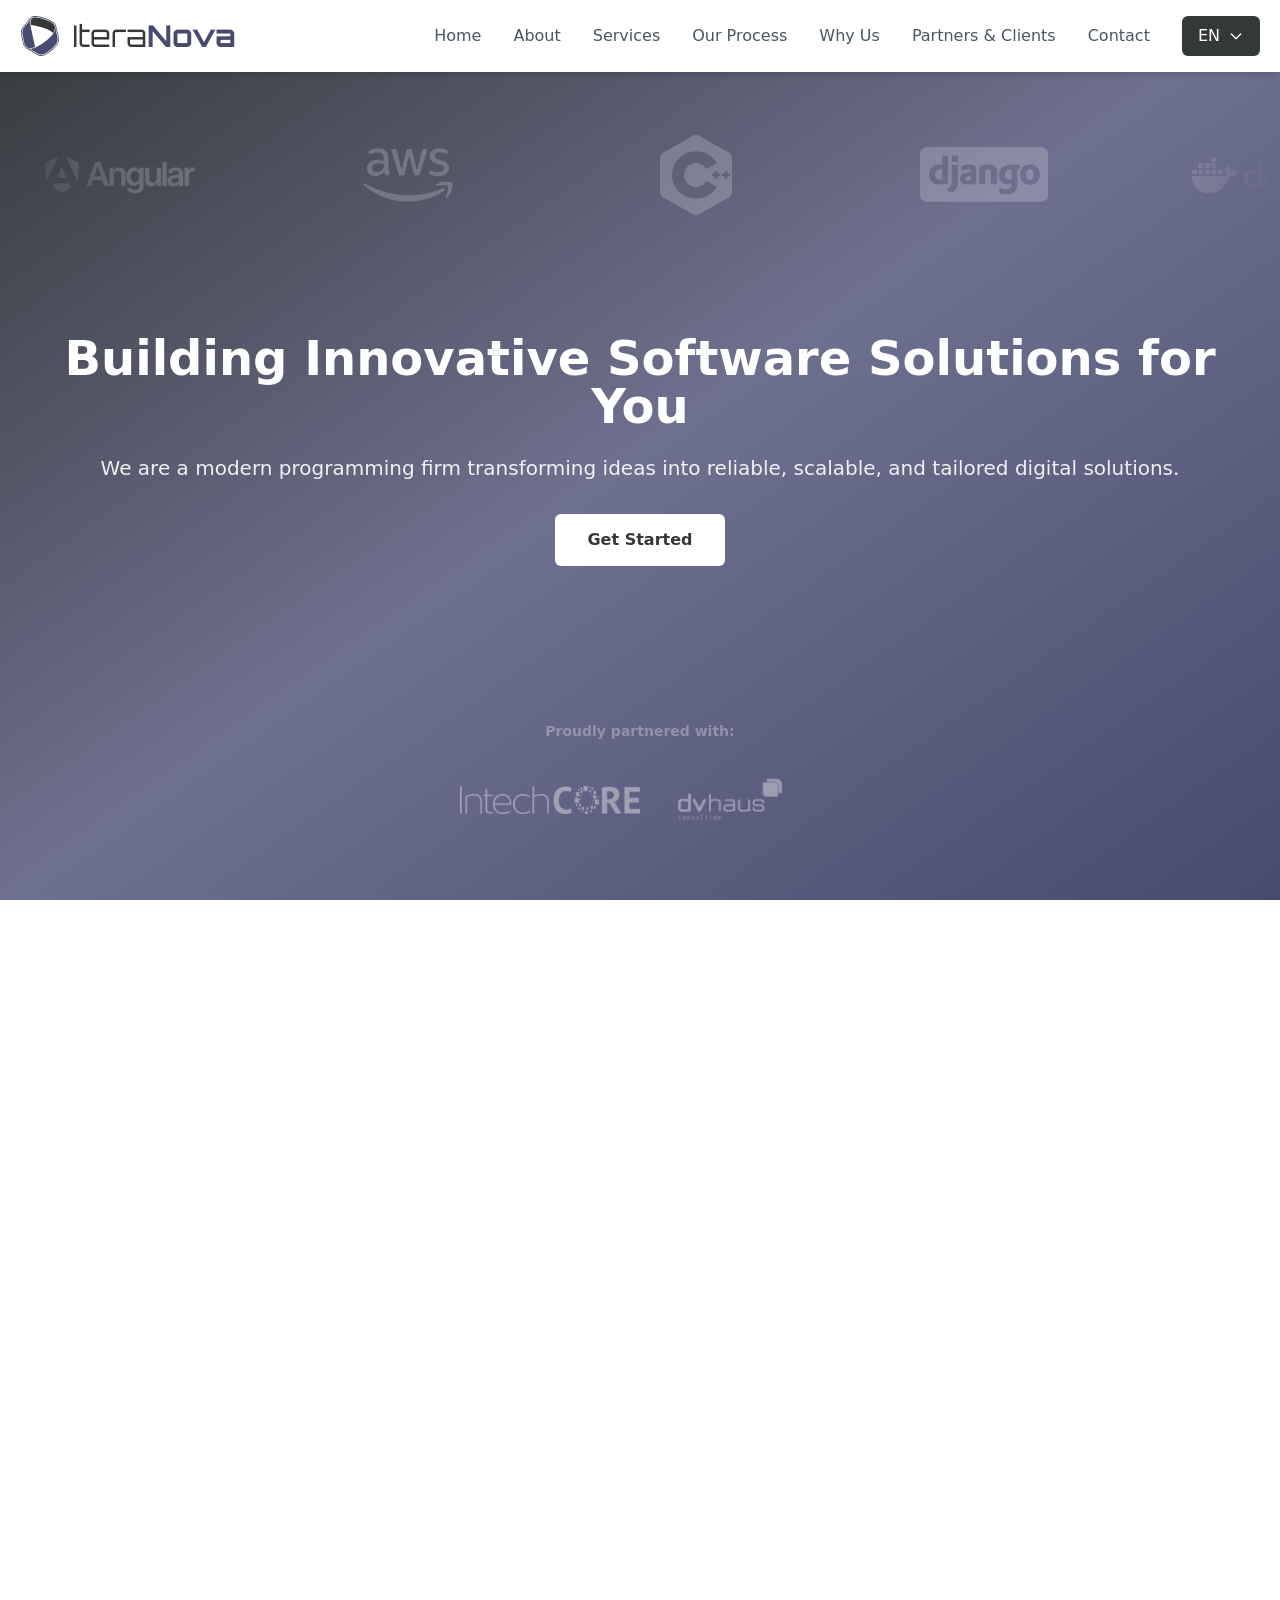
==== commit 35fe5923: "Version 2.1.0" ====
--- a/index.html
+++ b/index.html
@@ -1 +1,3 @@
-<!DOCTYPE html><html lang="en"> <head><meta charset="UTF-8"><meta name="viewport" content="width=device-width, initial-scale=1.0"><meta name="description" content="IteraNova — Software Development, Data Engineering &#38; IT Consulting."><meta name="robots" content="index, follow"><link rel="canonical" href="https://www.itera-nova.com/"><link rel="alternate" href="https://www.itera-nova.com/" hreflang="en"><link rel="alternate" href="https://www.itera-nova.com/de/" hreflang="de"><link rel="alternate" href="https://www.itera-nova.com/sl/" hreflang="sl"><link rel="alternate" href="https://www.itera-nova.com/" hreflang="x-default"><link rel="icon" type="image/png" sizes="16x16" href="/favicon/favicon-16x16.png"><link rel="icon" type="image/png" sizes="32x32" href="/favicon/favicon-32x32.png"><link rel="apple-touch-icon" sizes="180x180" href="/favicon/apple-touch-icon.png"><link rel="manifest" href="/favicon/site.webmanifest"><link rel="shortcut icon" href="/favicon/favicon.ico"><title>IteraNova - IT Solutions &amp; Software Development</title><link rel="preconnect" href="https://fonts.googleapis.com"><link rel="preconnect" href="https://fonts.gstatic.com" crossorigin><link href="https://fonts.googleapis.com/css2?family=Orbitron:wght@400..900&display=swap" rel="stylesheet"><link rel="stylesheet" href="/_astro/de.DzPlcwkU.css"></head> <body class="font-sans text-gray-800 overflow-x-hidden">  <nav class="fixed top-0 w-full bg-white shadow-md z-50 transition-all duration-300"> <div class="max-w-7xl mx-auto px-5"> <div class="flex justify-between items-center py-4"> <div class="flex-shrink-0"> <a href="#home" class="flex items-center gap-3"> <img src="/logo3.svg" alt="IteraNova Logo" class="h-10 w-10 object-contain"> <h1 class="text-3xl font-brand"> <span class="font-normal text-primary-dark1">Itera</span><span class="font-bold text-primary-dark2">Nova</span> </h1> </a> </div>  <ul class="hidden md:flex gap-8 items-center list-none"> <li> <a href="#home" class="text-gray-600 hover:text-primary transition-colors duration-300 font-medium"> Home </a> </li><li> <a href="#about" class="text-gray-600 hover:text-primary transition-colors duration-300 font-medium"> About </a> </li><li> <a href="#services" class="text-gray-600 hover:text-primary transition-colors duration-300 font-medium"> Services </a> </li><li> <a href="#process" class="text-gray-600 hover:text-primary transition-colors duration-300 font-medium"> Our Process </a> </li><li> <a href="#whychooseus" class="text-gray-600 hover:text-primary transition-colors duration-300 font-medium"> Why Us </a> </li><li> <a href="#partnersandclients" class="text-gray-600 hover:text-primary transition-colors duration-300 font-medium"> Partners &amp; Clients </a> </li><li> <a href="#contact" class="text-gray-600 hover:text-primary transition-colors duration-300 font-medium"> Contact </a> </li> <li class="relative language-dropdown"> <button class="px-4 py-2 bg-primary text-white rounded-md hover:bg-primary-dark transition-all duration-300 flex items-center gap-2" id="language-button" aria-haspopup="true" aria-expanded="false"> EN <svg xmlns="http://www.w3.org/2000/svg" class="h-4 w-4" fill="none" viewBox="0 0 24 24" stroke="currentColor"> <path stroke-linecap="round" stroke-linejoin="round" stroke-width="2" d="M19 9l-7 7-7-7"></path> </svg> </button> <div class="absolute right-0 mt-2 w-40 bg-white rounded-md shadow-lg hidden" id="language-menu" role="menu" aria-orientation="vertical" aria-labelledby="language-button"> <a href="/" class="block px-4 py-2 text-sm text-gray-700 hover:bg-gray-100 transition-colors bg-gray-50 font-semibold" role="menuitem"> English </a><a href="/de" class="block px-4 py-2 text-sm text-gray-700 hover:bg-gray-100 transition-colors " role="menuitem"> Deutsch </a><a href="/sl" class="block px-4 py-2 text-sm text-gray-700 hover:bg-gray-100 transition-colors " role="menuitem"> Slovenščina </a> </div> </li> </ul>  <button id="mobile-menu-button" class="md:hidden flex flex-col justify-center items-center w-10 h-10 space-y-1.5" aria-label="Toggle menu" aria-expanded="false"> <span class="block w-6 h-0.5 bg-gray-600 transition-all duration-300"></span> <span class="block w-6 h-0.5 bg-gray-600 transition-all duration-300"></span> <span class="block w-6 h-0.5 bg-gray-600 transition-all duration-300"></span> </button> </div>  <div id="mobile-menu" class="md:hidden hidden overflow-hidden"> <ul class="flex flex-col py-4 space-y-2"> <li> <a href="#home" class="block py-2 text-gray-600 hover:text-primary hover:bg-gray-50 transition-colors duration-300 font-medium"> Home </a> </li><li> <a href="#about" class="block py-2 text-gray-600 hover:text-primary hover:bg-gray-50 transition-colors duration-300 font-medium"> About </a> </li><li> <a href="#services" class="block py-2 text-gray-600 hover:text-primary hover:bg-gray-50 transition-colors duration-300 font-medium"> Services </a> </li><li> <a href="#process" class="block py-2 text-gray-600 hover:text-primary hover:bg-gray-50 transition-colors duration-300 font-medium"> Our Process </a> </li><li> <a href="#whychooseus" class="block py-2 text-gray-600 hover:text-primary hover:bg-gray-50 transition-colors duration-300 font-medium"> Why Us </a> </li><li> <a href="#partnersandclients" class="block py-2 text-gray-600 hover:text-primary hover:bg-gray-50 transition-colors duration-300 font-medium"> Partners &amp; Clients </a> </li><li> <a href="#contact" class="block py-2 text-gray-600 hover:text-primary hover:bg-gray-50 transition-colors duration-300 font-medium"> Contact </a> </li> <li class="pt-2 border-t border-gray-200"> <div class="flex gap-2"> <a href="/" class="px-3 py-2 rounded-md text-sm transition-colors bg-primary text-white"> EN </a><a href="/de" class="px-3 py-2 rounded-md text-sm transition-colors bg-gray-100 text-gray-700 hover:bg-gray-200"> DE </a><a href="/sl" class="px-3 py-2 rounded-md text-sm transition-colors bg-gray-100 text-gray-700 hover:bg-gray-200"> SL </a> </div> </li> </ul> </div> </div> </nav> <script type="module">document.addEventListener("DOMContentLoaded",()=>{const o=document.getElementById("language-button"),s=document.getElementById("language-menu");o&&s&&(o.addEventListener("click",d=>{d.stopPropagation();const n=s.classList.contains("hidden");s.classList.toggle("hidden"),o.setAttribute("aria-expanded",n?"true":"false")}),document.addEventListener("click",()=>{s.classList.add("hidden"),o.setAttribute("aria-expanded","false")}),s.addEventListener("click",d=>{d.stopPropagation()}));const e=document.getElementById("mobile-menu-button"),a=document.getElementById("mobile-menu");e&&a&&(e.addEventListener("click",()=>{const n=a.classList.contains("hidden");a.classList.toggle("hidden"),e.setAttribute("aria-expanded",n?"true":"false");const t=e.querySelectorAll("span");n?(t[0].style.transform="rotate(45deg) translateY(8px)",t[1].style.opacity="0",t[2].style.transform="rotate(-45deg) translateY(-8px)"):(t[0].style.transform="rotate(0) translateY(0)",t[1].style.opacity="1",t[2].style.transform="rotate(0) translateY(0)")}),a.querySelectorAll("a").forEach(n=>{n.addEventListener("click",()=>{a.classList.add("hidden"),e.setAttribute("aria-expanded","false");const t=e.querySelectorAll("span");t[0].style.transform="rotate(0) translateY(0)",t[1].style.opacity="1",t[2].style.transform="rotate(0) translateY(0)"})}))});</script> <section id="home" class="h-screen flex items-center justify-center px-5 bg-primary-multi text-white relative overflow-hidden"> <div class="max-w-7xl mx-auto relative z-10"> <div class="text-center"> <h2 class="text-3xl md:text-5xl font-bold mb-4 md:mb-6">Building Innovative Software Solutions for You</h2> <p class="text-base md:text-xl mb-6 md:mb-8 opacity-90">We are a modern programming firm transforming ideas into reliable, scalable, and tailored digital solutions.</p> <a href="#contact" class="inline-block px-6 md:px-8 py-3 md:py-3.5 bg-white text-primary rounded-md font-semibold transition-all duration-300 hover:-translate-y-0.5 hover:shadow-lg text-sm md:text-base"> Get Started </a> </div> </div> </section> <section id="about" class="min-h-screen flex items-center justify-center px-5 py-20 md:py-0 bg-white"> <div class="max-w-7xl mx-auto"> <h2 class="text-3xl md:text-4xl font-bold text-center mb-8 md:mb-12 text-gray-900">About Us</h2> <div class="max-w-4xl mx-auto"> <p class="text-base md:text-lg text-justify leading-relaxed mb-6 text-gray-600">We are a technology partner focused on <strong>turning ideas into reality — fast</strong>. From <strong>rapid MVPs and prototypes</strong> to fully scalable solutions,   we help you <strong>validate concepts quickly</strong> and move forward with confidence.</p><p class="text-base md:text-lg text-justify leading-relaxed mb-6 text-gray-600">Beyond implementation, we work with you to <strong>understand the bigger picture</strong>. We help <strong>diagnose challenges, clarify goals</strong>, and <strong>define the   right strategy</strong> before writing a single line of code — so you <strong>build what truly matters</strong>.</p><p class="text-base md:text-lg text-justify leading-relaxed mb-6 text-gray-600">Our team combines <strong>technical expertise</strong> with <strong>practical problem solving</strong> to deliver <strong>efficient, secure, and future-ready solutions</strong>.   Whether you're launching a startup or scaling an established business, we partner with you to create technology that <strong>drives real progress</strong>.</p> </div> </div> </section> <section id="services" class="min-h-screen flex items-center justify-center px-5 py-20 bg-gray-50"> <div id="service-section" class="max-w-7xl mx-auto w-full"> <h2 class="text-3xl md:text-4xl font-bold text-center mb-8 md:mb-12 text-gray-900">Our Services</h2>  <div class="mb-8"> <div class="service-card bg-primary-multi text-white p-10  rounded-lg shadow-lg hover:shadow-2xl transition-all duration-300 max-w-6xl mx-auto cursor-pointer" data-title="Desktop Software Development" data-details="We develop high-performance desktop applications using Java (JavaFX), C/C++ with frameworks like Qt, targeting Windows, Linux, and macOS environments. Whether               modernizing existing tools or building new systems from scratch, we focus on stability, responsiveness, and seamless integration into your infrastructure."> <h3 class="text-2xl font-bold mb-3">Desktop Software Development</h3> <p class="text-lg leading-relaxed opacity-95">We develop robust desktop applications tailored to your workflows, whether internal tools or complex business systems where performance and reliability are crucial.</p> </div> </div>  <div class="grid grid-cols-1 md:grid-cols-2 gap-6 md:gap-8 max-w-6xl mx-auto"> <div class="service-card bg-white p-6 md:p-8 rounded-lg shadow-md hover:shadow-xl transition-shadow duration-300 cursor-pointer" data-title="Backend/Cloud Software Development" data-details="We build backend platforms using Java, Python, and Node.js on AWS and Azure, choosing the right architecture for each use case—whether that means microservices for               modular scalability or serverless components for speed and operational efficiency. With Docker and Terraform, we create secure, maintainable environments that support               long-term growth and evolving product needs."> <h3 class="text-lg md:text-xl font-semibold mb-2 md:mb-3 text-gray-900">Backend/Cloud Software Development</h3> <p class="text-sm md:text-base text-gray-600 leading-relaxed">We design and develop cloud-native backend systems, from APIs and microservices to serverless solutions built for scale and reliability.</p> </div><div class="service-card bg-white p-6 md:p-8 rounded-lg shadow-md hover:shadow-xl transition-shadow duration-300 cursor-pointer" data-title="Proof of Concept" data-details="We help you move from idea to a working solution quickly, whether through a focused team effort or a single full-stack developer. Starting with a proof of concept, 	          we validate key assumptions and then evolve it into a prototype or MVP. This allows you to test feasibility, gather early feedback, and make informed decisions on 			  how to move forward with the project."> <h3 class="text-lg md:text-xl font-semibold mb-2 md:mb-3 text-gray-900">Proof of Concept</h3> <p class="text-sm md:text-base text-gray-600 leading-relaxed">We validate your ideas early by proving technical feasibility and quickly evolving them into usable prototypes and MVPs.</p> </div><div class="service-card bg-white p-6 md:p-8 rounded-lg shadow-md hover:shadow-xl transition-shadow duration-300 cursor-pointer" data-title="Data Engineering" data-details="We design and implement data pipelines and processing systems using Python and modern data tools, running on AWS or Azure. Our focus is on making			  your data accessible, meaningful, and easy to understand. We don’t just move and transform data; we help you truly understand it."> <h3 class="text-lg md:text-xl font-semibold mb-2 md:mb-3 text-gray-900">Data Engineering</h3> <p class="text-sm md:text-base text-gray-600 leading-relaxed">We build reliable data pipelines and machine learning models that turn raw data into something you actually understand and use with full confidence.</p> </div><div class="service-card bg-white p-6 md:p-8 rounded-lg shadow-md hover:shadow-xl transition-shadow duration-300 cursor-pointer" data-title="IT Consulting" data-details="We provide hands-on consulting across system architecture, cloud adoption, and performance optimization. With experience in Java, C/C++, Python, AWS, Azure,               and DevOps practices, we deliver clear, actionable guidance that supports long-term stability and growth."> <h3 class="text-lg md:text-xl font-semibold mb-2 md:mb-3 text-gray-900">IT Consulting</h3> <p class="text-sm md:text-base text-gray-600 leading-relaxed">We help you make practical technology decisions—from architecture and stack choices to scaling strategies—based on your business goals, not trends.</p> </div><div class="service-card bg-white p-6 md:p-8 rounded-lg shadow-md hover:shadow-xl transition-shadow duration-300 cursor-pointer" data-title="UI/UX Design" data-details="Our design process combines user research, wireframing, and interactive prototyping to shape experiences that are easy to understand and use. We typically work 	          with tools like Figma, and support implementation across web and desktop environments using Angular, React, Vue, Qt, and JavaFX to ensure consistency from concept 			  to final product."> <h3 class="text-lg md:text-xl font-semibold mb-2 md:mb-3 text-gray-900">UI/UX Design</h3> <p class="text-sm md:text-base text-gray-600 leading-relaxed">We design interfaces that are not only visually clear, but also intuitive, efficient, and aligned with how users actually work.</p> </div><div class="service-card bg-white p-6 md:p-8 rounded-lg shadow-md hover:shadow-xl transition-shadow duration-300 cursor-pointer" data-title="DevOps &#38; Automation" data-details="We implement DevOps practices that improve how you build, deploy, and operate software. Using Docker for containerization, tools like Terraform for infrastructure as code,               and cloud platforms like AWS and Azure, we create automated, reliable pipelines that support faster and safer releases."> <h3 class="text-lg md:text-xl font-semibold mb-2 md:mb-3 text-gray-900">DevOps &amp; Automation</h3> <p class="text-sm md:text-base text-gray-600 leading-relaxed">We optimize your delivery process with automation, CI/CD pipelines, and infrastructure that reduces manual work and improves reliability.</p> </div> </div>  </div> </section> <div id="service-details" class="hidden fixed inset-0 z-50 flex items-center justify-center"> <div id="modal-content" class="relative bg-primary-light2 opacity-90 transparency-70 text-gray-100 p-6 md:p-8 rounded-lg shadow-xl transition-all duration-300 max-w-3xl w-full mx-4"> <h3 id="detail-title" class="text-2xl font-bold mb-3"></h3> <p id="detail-text" class="text-base md:text-lg leading-relaxed opacity-95"></p> </div> </div> <script type="module">const i=document.querySelectorAll(".service-card"),e=document.getElementById("service-details"),c=document.getElementById("modal-content"),a=document.getElementById("detail-title"),o=document.getElementById("detail-text"),s=document.getElementById("service-section");let n=null;i.forEach(t=>{t.addEventListener("click",()=>{const d=t.dataset.title,l=t.dataset.details;if(n===t){e.classList.add("hidden"),n=null;return}a.textContent=d||"",o.textContent=l||"",s?.classList.add("blur-sm"),e.classList.remove("hidden"),n=t})});e.addEventListener("click",t=>{c?.contains(t.target)||(e.classList.add("hidden"),s?.classList.remove("blur-sm"))});</script> <section id="process" class="min-h-screen flex items-center justify-center px-5 py-20 md:py-0 bg-white"> <div class="max-w-7xl mx-auto"> <h2 class="text-3xl md:text-4xl font-bold text-center mb-8 md:mb-12 text-gray-900">Our Process</h2> <div class="grid grid-cols-1 md:grid-cols-5 gap-6"> <div class="relative"> <div class="bg-primary-multi text-white p-6 rounded-lg shadow-md hover:shadow-xl transition-all duration-300"> <div class="text-3xl font-bold mb-2 opacity-90">1</div> <h3 class="text-lg font-semibold mb-2">Discovery</h3> <p class="text-sm opacity-90">We start by getting a clear understanding of your goals, challenges, and expectations, so we can define what success looks like from the beginning.</p> </div> <div class="hidden md:block absolute top-1/2 -right-7 transform -translate-y-1/2 z-10"> <svg class="w-8 h-8 text-primary drop-shadow-lg" fill="currentColor" viewBox="0 0 24 24"> <path d="M12 4l-1.41 1.41L16.17 11H4v2h12.17l-5.58 5.59L12 20l8-8z"></path> </svg> </div> </div><div class="relative"> <div class="bg-primary-multi text-white p-6 rounded-lg shadow-md hover:shadow-xl transition-all duration-300"> <div class="text-3xl font-bold mb-2 opacity-90">2</div> <h3 class="text-lg font-semibold mb-2">Planning</h3> <p class="text-sm opacity-90">We shape a practical roadmap with clear priorities, timelines, and technical direction tailored to your specific needs.</p> </div> <div class="hidden md:block absolute top-1/2 -right-7 transform -translate-y-1/2 z-10"> <svg class="w-8 h-8 text-primary drop-shadow-lg" fill="currentColor" viewBox="0 0 24 24"> <path d="M12 4l-1.41 1.41L16.17 11H4v2h12.17l-5.58 5.59L12 20l8-8z"></path> </svg> </div> </div><div class="relative"> <div class="bg-primary-multi text-white p-6 rounded-lg shadow-md hover:shadow-xl transition-all duration-300"> <div class="text-3xl font-bold mb-2 opacity-90">3</div> <h3 class="text-lg font-semibold mb-2">Prototyping</h3> <p class="text-sm opacity-90">We turn ideas into tangible concepts, testing key assumptions early and refining the user experience before full development begins.</p> </div> <div class="hidden md:block absolute top-1/2 -right-7 transform -translate-y-1/2 z-10"> <svg class="w-8 h-8 text-primary drop-shadow-lg" fill="currentColor" viewBox="0 0 24 24"> <path d="M12 4l-1.41 1.41L16.17 11H4v2h12.17l-5.58 5.59L12 20l8-8z"></path> </svg> </div> </div><div class="relative"> <div class="bg-primary-multi text-white p-6 rounded-lg shadow-md hover:shadow-xl transition-all duration-300"> <div class="text-3xl font-bold mb-2 opacity-90">4</div> <h3 class="text-lg font-semibold mb-2">Development</h3> <p class="text-sm opacity-90">We build reliable, scalable solutions with clean architecture, focusing on performance, security, and long-term maintainability.</p> </div> <div class="hidden md:block absolute top-1/2 -right-7 transform -translate-y-1/2 z-10"> <svg class="w-8 h-8 text-primary drop-shadow-lg" fill="currentColor" viewBox="0 0 24 24"> <path d="M12 4l-1.41 1.41L16.17 11H4v2h12.17l-5.58 5.59L12 20l8-8z"></path> </svg> </div> </div><div class="relative"> <div class="bg-primary-multi text-white p-6 rounded-lg shadow-md hover:shadow-xl transition-all duration-300"> <div class="text-3xl font-bold mb-2 opacity-90">5</div> <h3 class="text-lg font-semibold mb-2">Delivery</h3> <p class="text-sm opacity-90">We prepare everything for launch, ensuring a smooth rollout and that the final product meets both technical and business expectations.</p> </div> <div class="hidden md:block absolute top-1/2 -right-7 transform -translate-y-1/2 z-10"> <svg class="w-8 h-8 text-primary drop-shadow-lg" fill="currentColor" viewBox="0 0 24 24"> <path d="M12 4l-1.41 1.41L16.17 11H4v2h12.17l-5.58 5.59L12 20l8-8z"></path> </svg> </div> </div><div class="relative"> <div class="bg-primary-multi text-white p-6 rounded-lg shadow-md hover:shadow-xl transition-all duration-300"> <div class="text-3xl font-bold mb-2 opacity-90">6</div> <h3 class="text-lg font-semibold mb-2">Support</h3> <p class="text-sm opacity-90">We stay involved after release, handling maintenance, improvements, and updates as your product evolves over time.</p> </div>  </div> </div> </div> </section> <section id="whychooseus" class="min-h-screen flex items-center justify-center px-5 py-20 md:py-0 bg-gray-50"> <div class="max-w-7xl mx-auto"> <h2 class="text-3xl md:text-4xl font-bold text-center mb-8 md:mb-12 text-gray-900">Why Choose Us</h2> <div class="max-w-4xl mx-auto"> <div class="grid grid-cols-1 md:grid-cols-2 gap-4 md:gap-6"> <div class="reason grid items-center gap-4 bg-white p-5 md:p-6 rounded-lg shadow-md cursor-pointer hover:shadow-xl transition-shadow duration-300 group"> <div class="flex items-center gap-4"> <div class="flex-shrink-0"> <div class="w-12 h-12 bg-primary-light2/30 rounded-full flex items-center justify-center group-hover:bg-primary-light/50 transition-colors duration-300"> <span class="text-xl md:text-2xl">👥</span> </div> </div> <div class="flex-1"> <h3 class="text-base md:text-lg font-semibold text-gray-900">Professional and passionate team</h3> </div> </div> <div class="details mt-2 text-sm text-gray-600"> <p>An experienced team driven by competence, commitment, and genuine passion for outstanding results.</p> </div> </div><div class="reason grid items-center gap-4 bg-white p-5 md:p-6 rounded-lg shadow-md cursor-pointer hover:shadow-xl transition-shadow duration-300 group"> <div class="flex items-center gap-4"> <div class="flex-shrink-0"> <div class="w-12 h-12 bg-primary-light2/30 rounded-full flex items-center justify-center group-hover:bg-primary-light/50 transition-colors duration-300"> <span class="text-xl md:text-2xl">💬</span> </div> </div> <div class="flex-1"> <h3 class="text-base md:text-lg font-semibold text-gray-900">Transparent communication</h3> </div> </div> <div class="details mt-2 text-sm text-gray-600"> <p>Open, honest, and clear communication at every step to keep everyone aligned and informed.</p> </div> </div><div class="reason grid items-center gap-4 bg-white p-5 md:p-6 rounded-lg shadow-md cursor-pointer hover:shadow-xl transition-shadow duration-300 group"> <div class="flex items-center gap-4"> <div class="flex-shrink-0"> <div class="w-12 h-12 bg-primary-light2/30 rounded-full flex items-center justify-center group-hover:bg-primary-light/50 transition-colors duration-300"> <span class="text-xl md:text-2xl">⏰</span> </div> </div> <div class="flex-1"> <h3 class="text-base md:text-lg font-semibold text-gray-900">On-time delivery</h3> </div> </div> <div class="details mt-2 text-sm text-gray-600"> <p>Reliable execution with a strong commitment to meeting deadlines without compromising quality.</p> </div> </div><div class="reason grid items-center gap-4 bg-white p-5 md:p-6 rounded-lg shadow-md cursor-pointer hover:shadow-xl transition-shadow duration-300 group"> <div class="flex items-center gap-4"> <div class="flex-shrink-0"> <div class="w-12 h-12 bg-primary-light2/30 rounded-full flex items-center justify-center group-hover:bg-primary-light/50 transition-colors duration-300"> <span class="text-xl md:text-2xl">🎯</span> </div> </div> <div class="flex-1"> <h3 class="text-base md:text-lg font-semibold text-gray-900">Focus on quality and innovation</h3> </div> </div> <div class="details mt-2 text-sm text-gray-600"> <p>Constant pursuit of excellence through high standards and future-oriented, innovative solutions.</p> </div> </div> </div> </div> </div> </section> <section id="partnersandclients" class="min-h-screen flex items-center justify-center px-5 py-20 md:py-0 bg-white"> <div class="max-w-7xl mx-auto"> <h2 class="text-3xl md:text-4xl font-bold text-center mb-8 md:mb-12 text-gray-900">Our Partners And Clients</h2> <div class="w-7xl grid grid-cols-1 gap-6 md:grid-cols-2 items-start justify-items-center"> <div class="rounded-lg bg-white p-4  transition-shadow duration-300 hover:shadow-xl md:p-6 "> <div class="mx-auto flex max-w-[calc(4*12rem)] h-auto flex-wrap justify-center gap-4"> <div class="flex w-48 items-center justify-center p-4"> <a href="https://intechcore.com/en/" id="IntechCore" class="flex h-full w-full items-center justify-center"> <img src="/IClogo.svg" class="h-full w-full object-contain" alt="IntechCore"> </a> </div> </div> </div> </div> </div> </section> <section id="contact" class="min-h-screen flex items-center justify-center px-5 py-20 md:py-0 bg-gray-50"> <div class="max-w-7xl mx-auto w-full"> <h2 class="text-3xl md:text-4xl font-bold text-center mb-8 md:mb-12 text-gray-900">Get In Touch</h2> <div class="grid grid-cols-1 lg:grid-cols-2 gap-8 md:gap-12 max-w-5xl mx-auto"> <div> <h3 class="text-xl md:text-2xl font-semibold mb-3 md:mb-4 text-gray-900">Contact Information</h3> <p class="text-sm md:text-base text-gray-600 leading-relaxed mb-4 md:mb-6">Ready to start your project? Contact us today to discuss how we can help transform your ideas into reality.</p> <div class="mt-6 md:mt-8"> <div class="flex mb-3 text-sm md:text-base"> <strong class="w-20">Email:</strong> <div> <div>info@itera-nova.com</div> </div> </div> <div class="flex mb-3 text-sm md:text-base"> <strong class="w-20">Address:</strong> <div> <div>Drevesniška ulica 29A</div> <div>2327 Rače, Slovenia</div> </div> </div> </div> </div> <div> <form id="contact-form" class="flex flex-col gap-3 md:gap-4"> <!-- Web3Forms Access Key --> <input type="hidden" name="access_key" value="7d427841-eb34-45d6-a3e8-0e5fc35bd9d3"> <!-- Redirect after submission (optional) --> <input type="hidden" name="redirect" value="false"> <!-- Email recipient --> <input type="hidden" name="to_email" value="info@itera-nova.com"> <input type="text" name="name" placeholder="Your Name" required class="px-3 md:px-3.5 py-3 md:py-3.5 border border-gray-300 rounded-md text-sm md:text-base font-sans transition-colors duration-300 focus:outline-none focus:border-primary"> <input type="email" name="email" placeholder="Your Email" required class="px-3 md:px-3.5 py-3 md:py-3.5 border border-gray-300 rounded-md text-sm md:text-base font-sans transition-colors duration-300 focus:outline-none focus:border-primary"> <input type="text" name="subject" placeholder="Subject" required class="px-3 md:px-3.5 py-3 md:py-3.5 border border-gray-300 rounded-md text-sm md:text-base font-sans transition-colors duration-300 focus:outline-none focus:border-primary"> <textarea name="message" placeholder="Your Message" rows="5" required class="px-3 md:px-3.5 py-3 md:py-3.5 border border-gray-300 rounded-md text-sm md:text-base font-sans resize-y transition-colors duration-300 focus:outline-none focus:border-primary"></textarea> <!-- Status message --> <div id="form-status" class="hidden text-sm md:text-base p-3 rounded-md"></div> <button type="submit" id="submit-button" class="px-6 md:px-8 py-3 md:py-3.5 bg-primary text-white rounded-md font-semibold transition-colors duration-300 hover:bg-primary-dark cursor-pointer border-none text-sm md:text-base"> Send Message </button> </form> </div> </div> </div> </section> <script type="module">document.addEventListener("DOMContentLoaded",()=>{const s=document.getElementById("contact-form"),e=document.getElementById("submit-button"),t=document.getElementById("form-status");s&&(s.addEventListener("submit",async a=>{a.preventDefault(),e.disabled=!0,e.textContent="Sending...",t.classList.add("hidden");try{const n=new FormData(s),o=await(await fetch("https://api.web3forms.com/submit",{method:"POST",body:n})).json();if(o.success)t.textContent="Message sent successfully! We'll get back to you soon.",t.className="text-sm md:text-base p-3 rounded-md bg-green-100 text-green-800 border border-green-300",t.classList.remove("hidden"),s.reset();else throw new Error(o.message||"Failed to send message")}catch(n){t.textContent="Failed to send message. Please try again or email us directly at info@itera-nova.com",t.className="text-sm md:text-base p-3 rounded-md bg-red-100 text-red-800 border border-red-300",t.classList.remove("hidden"),console.error("Form submission error:",n)}finally{e.disabled=!1,e.textContent=e.getAttribute("data-original-text")||"Send Message"}}),e.setAttribute("data-original-text",e.textContent||"Send Message"))});</script> <section id="footer" class="min-h-[60vh] flex items-center justify-center bg-gray-900 text-white px-5 py-20 md:py-0"> <div class="max-w-7xl mx-auto"> <div class="grid grid-cols-1 md:grid-cols-4 gap-8 md:gap-12 mb-8"> <div class="text-left"> <div class="text-sm md:text-base space-y-1"> <h1 class="text-3xl font-brand"> <span class="font-normal text-primary-light1">Itera</span><span class="font-bold text-primary-light2">Nova</span> </h1> </div> </div> <!-- Address Section --> <div class="text-left"> <h3 class="text-xl md:text-2xl font-bold mb-4 md:mb-6">Address</h3> <div class="text-sm md:text-base space-y-1"> <p>Drevesniška ulica 29A</p> <p>2327 Rače</p> <p>Slovenia</p> </div> </div> <!-- Contact Section --> <div class="text-left"> <h3 class="text-xl md:text-2xl font-bold mb-4 md:mb-6">Contact</h3> <div class="text-sm md:text-base space-y-1"> <p>Email: <a href="mailto:info@itera-nova.com" class="hover:text-primary transition-colors">info@itera-nova.com</a></p> <p>Phone: +386 31 459 816</p> </div> </div> <!-- Impressum Section --> <div class="text-left"> <h3 class="text-xl md:text-2xl font-bold mb-4 md:mb-6">Legal Information</h3> <div class="text-sm md:text-base space-y-1"> <a href="/privacy/" class="hover:text-primary transition-colors">Privacy Policy</a> <br> <a href="/legal/" class="hover:text-primary transition-colors">Legal Notice</a> </div> </div> </div> <!-- Copyright --> <div class="border-t border-gray-700 pt-6 md:pt-8 text-center"> <p class="text-sm md:text-base mb-3">© 2025 IteraNova. All rights reserved.</p> <p class="text-sm md:text-base mb-3">Registration number: 7340265000</p> <p class="text-sm md:text-base mb-3">VAT: SI89513061</p> </div> </div> </section>  </body></html>+<!DOCTYPE html><html lang="en"> <head><meta charset="UTF-8"><meta name="viewport" content="width=device-width, initial-scale=1.0"><meta name="description" content="IteraNova — Software Development, Data Engineering &#38; IT Consulting."><meta name="robots" content="index, follow"><link rel="canonical" href="https://www.itera-nova.com/"><link rel="alternate" href="https://www.itera-nova.com/" hreflang="en"><link rel="alternate" href="https://www.itera-nova.com/de/" hreflang="de"><link rel="alternate" href="https://www.itera-nova.com/sl/" hreflang="sl"><link rel="alternate" href="https://www.itera-nova.com/" hreflang="x-default"><link rel="icon" type="image/png" sizes="16x16" href="/favicon/favicon-16x16.png"><link rel="icon" type="image/png" sizes="32x32" href="/favicon/favicon-32x32.png"><link rel="apple-touch-icon" sizes="180x180" href="/favicon/apple-touch-icon.png"><link rel="manifest" href="/favicon/site.webmanifest"><link rel="shortcut icon" href="/favicon/favicon.ico"><title>IteraNova - IT Solutions &amp; Software Development</title><link rel="preconnect" href="https://fonts.googleapis.com"><link rel="preconnect" href="https://fonts.gstatic.com" crossorigin><link href="https://fonts.googleapis.com/css2?family=Orbitron:wght@400..900&display=swap" rel="stylesheet"><link rel="stylesheet" href="/_astro/Footer.B8vR57XT.css">
+<style>.marquee[data-astro-cid-bbe6dxrz]{width:100%;overflow:hidden}.marquee-track[data-astro-cid-bbe6dxrz]{display:flex;width:max-content;gap:3rem}.marquee-item[data-astro-cid-bbe6dxrz]{flex:0 0 auto;display:flex;align-items:center;justify-content:center;min-width:120px}.marquee-left[data-astro-cid-bbe6dxrz] .marquee-track[data-astro-cid-bbe6dxrz]{animation:marquee-left 100s linear infinite}.marquee-right[data-astro-cid-bbe6dxrz] .marquee-track[data-astro-cid-bbe6dxrz]{animation:marquee-right 100s linear infinite;animation-delay:-25s}.marquee[data-astro-cid-bbe6dxrz]:hover .marquee-track[data-astro-cid-bbe6dxrz]{animation-play-state:paused}.fade-mask[data-astro-cid-bbe6dxrz]{-webkit-mask-image:linear-gradient(to right,transparent,black 10%,black 90%,transparent);mask-image:linear-gradient(to right,transparent,black 10%,black 90%,transparent)}@keyframes marquee-left{0%{transform:translate(0)}to{transform:translate(calc(-50% - 1.5rem))}}@keyframes marquee-right{0%{transform:translate(calc(-50% - 1.5rem))}to{transform:translate(0)}}@media(max-width:768px){.marquee-track[data-astro-cid-bbe6dxrz]{gap:2rem}.marquee-item[data-astro-cid-bbe6dxrz]{min-width:60px}.marquee-left[data-astro-cid-bbe6dxrz] .marquee-track[data-astro-cid-bbe6dxrz],.marquee-right[data-astro-cid-bbe6dxrz] .marquee-track[data-astro-cid-bbe6dxrz]{animation-duration:100s}}
+</style></head> <body class="font-sans text-gray-800 overflow-x-hidden">  <nav class="fixed top-0 w-full bg-white shadow-md z-50 transition-all duration-300"> <div class="max-w-7xl mx-auto px-5"> <div class="flex justify-between items-center py-4"> <div class="shrink-0"> <a href="#home" class="flex items-center gap-3"> <img src="/logo3.svg" alt="IteraNova Logo" class="h-10 w-10 object-contain"> <h1 class="text-3xl font-brand"> <span class="font-normal text-primary-dark1">Itera</span><span class="font-bold text-primary-dark2">Nova</span> </h1> </a> </div>  <ul class="hidden md:flex gap-8 items-center list-none"> <li> <a href="#home" class="text-gray-600 hover:text-primary transition-colors duration-300 font-medium"> Home </a> </li><li> <a href="#about" class="text-gray-600 hover:text-primary transition-colors duration-300 font-medium"> About </a> </li><li> <a href="#services" class="text-gray-600 hover:text-primary transition-colors duration-300 font-medium"> Services </a> </li><li> <a href="#process" class="text-gray-600 hover:text-primary transition-colors duration-300 font-medium"> Our Process </a> </li><li> <a href="#whychooseus" class="text-gray-600 hover:text-primary transition-colors duration-300 font-medium"> Why Us </a> </li><li> <a href="#partnersandclients" class="text-gray-600 hover:text-primary transition-colors duration-300 font-medium"> Partners &amp; Clients </a> </li><li> <a href="#contact" class="text-gray-600 hover:text-primary transition-colors duration-300 font-medium"> Contact </a> </li> <li class="relative language-dropdown"> <button class="px-4 py-2 bg-primary text-white rounded-md hover:bg-primary-dark transition-all duration-300 flex items-center gap-2" id="language-button" aria-haspopup="true" aria-expanded="false"> EN <svg xmlns="http://www.w3.org/2000/svg" class="h-4 w-4" fill="none" viewBox="0 0 24 24" stroke="currentColor"> <path stroke-linecap="round" stroke-linejoin="round" stroke-width="2" d="M19 9l-7 7-7-7"></path> </svg> </button> <div class="absolute right-0 mt-2 w-40 bg-white rounded-md shadow-lg hidden" id="language-menu" role="menu" aria-orientation="vertical" aria-labelledby="language-button"> <a href="/" class="block px-4 py-2 text-sm text-gray-700 hover:bg-gray-100 transition-colors bg-gray-50 font-semibold" role="menuitem"> English </a><a href="/de" class="block px-4 py-2 text-sm text-gray-700 hover:bg-gray-100 transition-colors " role="menuitem"> Deutsch </a><a href="/sl" class="block px-4 py-2 text-sm text-gray-700 hover:bg-gray-100 transition-colors " role="menuitem"> Slovenščina </a> </div> </li> </ul>  <button id="mobile-menu-button" class="md:hidden flex flex-col justify-center items-center w-10 h-10 space-y-1.5" aria-label="Toggle menu" aria-expanded="false"> <span class="block w-6 h-0.5 bg-gray-600 transition-all duration-300"></span> <span class="block w-6 h-0.5 bg-gray-600 transition-all duration-300"></span> <span class="block w-6 h-0.5 bg-gray-600 transition-all duration-300"></span> </button> </div>  <div id="mobile-menu" class="md:hidden hidden overflow-hidden"> <ul class="flex flex-col py-4 space-y-2"> <li> <a href="#home" class="block py-2 text-gray-600 hover:text-primary hover:bg-gray-50 transition-colors duration-300 font-medium"> Home </a> </li><li> <a href="#about" class="block py-2 text-gray-600 hover:text-primary hover:bg-gray-50 transition-colors duration-300 font-medium"> About </a> </li><li> <a href="#services" class="block py-2 text-gray-600 hover:text-primary hover:bg-gray-50 transition-colors duration-300 font-medium"> Services </a> </li><li> <a href="#process" class="block py-2 text-gray-600 hover:text-primary hover:bg-gray-50 transition-colors duration-300 font-medium"> Our Process </a> </li><li> <a href="#whychooseus" class="block py-2 text-gray-600 hover:text-primary hover:bg-gray-50 transition-colors duration-300 font-medium"> Why Us </a> </li><li> <a href="#partnersandclients" class="block py-2 text-gray-600 hover:text-primary hover:bg-gray-50 transition-colors duration-300 font-medium"> Partners &amp; Clients </a> </li><li> <a href="#contact" class="block py-2 text-gray-600 hover:text-primary hover:bg-gray-50 transition-colors duration-300 font-medium"> Contact </a> </li> <li class="pt-2 border-t border-gray-200"> <div class="flex gap-2"> <a href="/" class="px-3 py-2 rounded-md text-sm transition-colors bg-primary text-white"> EN </a><a href="/de" class="px-3 py-2 rounded-md text-sm transition-colors bg-gray-100 text-gray-700 hover:bg-gray-200"> DE </a><a href="/sl" class="px-3 py-2 rounded-md text-sm transition-colors bg-gray-100 text-gray-700 hover:bg-gray-200"> SL </a> </div> </li> </ul> </div> </div> </nav> <script type="module">document.addEventListener("DOMContentLoaded",()=>{const o=document.getElementById("language-button"),s=document.getElementById("language-menu");o&&s&&(o.addEventListener("click",d=>{d.stopPropagation();const n=s.classList.contains("hidden");s.classList.toggle("hidden"),o.setAttribute("aria-expanded",n?"true":"false")}),document.addEventListener("click",()=>{s.classList.add("hidden"),o.setAttribute("aria-expanded","false")}),s.addEventListener("click",d=>{d.stopPropagation()}));const e=document.getElementById("mobile-menu-button"),a=document.getElementById("mobile-menu");e&&a&&(e.addEventListener("click",()=>{const n=a.classList.contains("hidden");a.classList.toggle("hidden"),e.setAttribute("aria-expanded",n?"true":"false");const t=e.querySelectorAll("span");n?(t[0].style.transform="rotate(45deg) translateY(8px)",t[1].style.opacity="0",t[2].style.transform="rotate(-45deg) translateY(-8px)"):(t[0].style.transform="rotate(0) translateY(0)",t[1].style.opacity="1",t[2].style.transform="rotate(0) translateY(0)")}),a.querySelectorAll("a").forEach(n=>{n.addEventListener("click",()=>{a.classList.add("hidden"),e.setAttribute("aria-expanded","false");const t=e.querySelectorAll("span");t[0].style.transform="rotate(0) translateY(0)",t[1].style.opacity="1",t[2].style.transform="rotate(0) translateY(0)"})}))});</script> <section id="home" class="h-screen grid items-center justify-center px-5 bg-primary-multi text-white relative overflow-hidden" data-astro-cid-bbe6dxrz> <!-- Top marquee --> <div class="absolute top-[15%] left-0 w-full overflow-hidden" data-astro-cid-bbe6dxrz> <div class="marquee marquee-left fade-mask h-50" data-astro-cid-bbe6dxrz> <div class="marquee-track" data-astro-cid-bbe6dxrz> <div class="marquee-item w-15 md:w-60" aria-hidden="false" data-astro-cid-bbe6dxrz> <img src="/_astro/Angular.Dodcws8J_znCuB.webp" alt="Angular" data-astro-cid-bbe6dxrz="true" loading="lazy" decoding="async" width="800" height="250" class="h-10 md:h-20 w-auto max-w-15 md:max-w-40 object-contain opacity-20"> </div><div class="marquee-item w-15 md:w-60" aria-hidden="false" data-astro-cid-bbe6dxrz> <img src="/_astro/Aws.CEtZJ-DZ_26lCjB.webp" alt="Aws" data-astro-cid-bbe6dxrz="true" loading="lazy" decoding="async" width="375" height="250" class="h-10 md:h-20 w-auto max-w-15 md:max-w-40 object-contain opacity-20"> </div><div class="marquee-item w-15 md:w-60" aria-hidden="false" data-astro-cid-bbe6dxrz> <img src="/_astro/Cpp.BKHJGJFh_ZbWUa5.webp" alt="Cpp" data-astro-cid-bbe6dxrz="true" loading="lazy" decoding="async" width="222" height="250" class="h-10 md:h-20 w-auto max-w-15 md:max-w-40 object-contain opacity-20"> </div><div class="marquee-item w-15 md:w-60" aria-hidden="false" data-astro-cid-bbe6dxrz> <img src="/_astro/Django.Xh4h8Cpt_Z2iKocJ.webp" alt="Django" data-astro-cid-bbe6dxrz="true" loading="lazy" decoding="async" width="400" height="250" class="h-10 md:h-20 w-auto max-w-15 md:max-w-40 object-contain opacity-20"> </div><div class="marquee-item w-15 md:w-60" aria-hidden="false" data-astro-cid-bbe6dxrz> <img src="/_astro/Docker.ByEVMYA4_HrgrV.webp" alt="Docker" data-astro-cid-bbe6dxrz="true" loading="lazy" decoding="async" width="1099" height="250" class="h-10 md:h-20 w-auto max-w-15 md:max-w-40 object-contain opacity-20"> </div><div class="marquee-item w-15 md:w-60" aria-hidden="false" data-astro-cid-bbe6dxrz> <img src="/_astro/DotNet.DXpCZulb_Z1bMX7T.webp" alt="DotNet" data-astro-cid-bbe6dxrz="true" loading="lazy" decoding="async" width="250" height="250" class="h-10 md:h-20 w-auto max-w-15 md:max-w-40 object-contain opacity-20"> </div><div class="marquee-item w-15 md:w-60" aria-hidden="false" data-astro-cid-bbe6dxrz> <img src="/_astro/Flask.CIBXVlTi_2RLyh.webp" alt="Flask" data-astro-cid-bbe6dxrz="true" loading="lazy" decoding="async" width="772" height="250" class="h-10 md:h-20 w-auto max-w-15 md:max-w-40 object-contain opacity-20"> </div><div class="marquee-item w-15 md:w-60" aria-hidden="false" data-astro-cid-bbe6dxrz> <img src="/_astro/Intellij.CFW9ny_o_Zp0nOU.webp" alt="Intellij" data-astro-cid-bbe6dxrz="true" loading="lazy" decoding="async" width="977" height="250" class="h-10 md:h-20 w-auto max-w-15 md:max-w-40 object-contain opacity-20"> </div><div class="marquee-item w-15 md:w-60" aria-hidden="false" data-astro-cid-bbe6dxrz> <img src="/_astro/Java.B8_2yGh4_2iK8ce.webp" alt="Java" data-astro-cid-bbe6dxrz="true" loading="lazy" decoding="async" width="400" height="250" class="h-10 md:h-20 w-auto max-w-15 md:max-w-40 object-contain opacity-20"> </div><div class="marquee-item w-15 md:w-60" aria-hidden="false" data-astro-cid-bbe6dxrz> <img src="/_astro/JavaFX.O3jMk_pc_1mURMB.webp" alt="JavaFX" data-astro-cid-bbe6dxrz="true" loading="lazy" decoding="async" width="599" height="250" class="h-10 md:h-20 w-auto max-w-15 md:max-w-40 object-contain opacity-20"> </div><div class="marquee-item w-15 md:w-60" aria-hidden="false" data-astro-cid-bbe6dxrz> <img src="/_astro/Js.DOV2DoU8_Z11RE19.webp" alt="Js" data-astro-cid-bbe6dxrz="true" loading="lazy" decoding="async" width="250" height="250" class="h-10 md:h-20 w-auto max-w-15 md:max-w-40 object-contain opacity-20"> </div><div class="marquee-item w-15 md:w-60" aria-hidden="false" data-astro-cid-bbe6dxrz> <img src="/_astro/Node.Bsf2GPvi_Z3mnTn.webp" alt="Node" data-astro-cid-bbe6dxrz="true" loading="lazy" decoding="async" width="408" height="250" class="h-10 md:h-20 w-auto max-w-15 md:max-w-40 object-contain opacity-20"> </div><div class="marquee-item w-15 md:w-60" aria-hidden="false" data-astro-cid-bbe6dxrz> <img src="/_astro/Python.D8zDEC0Z_1OqRon.webp" alt="Python" data-astro-cid-bbe6dxrz="true" loading="lazy" decoding="async" width="250" height="250" class="h-10 md:h-20 w-auto max-w-15 md:max-w-40 object-contain opacity-20"> </div><div class="marquee-item w-15 md:w-60" aria-hidden="false" data-astro-cid-bbe6dxrz> <img src="/_astro/Qt.CYhcaoFC_Z1ldcxC.webp" alt="Qt" data-astro-cid-bbe6dxrz="true" loading="lazy" decoding="async" width="250" height="250" class="h-10 md:h-20 w-auto max-w-15 md:max-w-40 object-contain opacity-20"> </div><div class="marquee-item w-15 md:w-60" aria-hidden="false" data-astro-cid-bbe6dxrz> <img src="/_astro/React.DDb9kb3Z_55DnD.webp" alt="React" data-astro-cid-bbe6dxrz="true" loading="lazy" decoding="async" width="271" height="250" class="h-10 md:h-20 w-auto max-w-15 md:max-w-40 object-contain opacity-20"> </div><div class="marquee-item w-15 md:w-60" aria-hidden="false" data-astro-cid-bbe6dxrz> <img src="/_astro/Rust.CmmblgQr_MV7wk.webp" alt="Rust" data-astro-cid-bbe6dxrz="true" loading="lazy" decoding="async" width="250" height="250" class="h-10 md:h-20 w-auto max-w-15 md:max-w-40 object-contain opacity-20"> </div><div class="marquee-item w-15 md:w-60" aria-hidden="false" data-astro-cid-bbe6dxrz> <img src="/_astro/Sql_data_base.CalHQulU_Z1zMn31.webp" alt="Sql_data_base" data-astro-cid-bbe6dxrz="true" loading="lazy" decoding="async" width="535" height="250" class="h-10 md:h-20 w-auto max-w-15 md:max-w-40 object-contain opacity-20"> </div><div class="marquee-item w-15 md:w-60" aria-hidden="false" data-astro-cid-bbe6dxrz> <img src="/_astro/Terraform.B_iLe5fg_Z19L2Id.webp" alt="Terraform" data-astro-cid-bbe6dxrz="true" loading="lazy" decoding="async" width="1039" height="250" class="h-10 md:h-20 w-auto max-w-15 md:max-w-40 object-contain opacity-20"> </div><div class="marquee-item w-15 md:w-60" aria-hidden="false" data-astro-cid-bbe6dxrz> <img src="/_astro/VS.BTWgcpSD_Z2mF1GA.webp" alt="VS" data-astro-cid-bbe6dxrz="true" loading="lazy" decoding="async" width="250" height="250" class="h-10 md:h-20 w-auto max-w-15 md:max-w-40 object-contain opacity-20"> </div><div class="marquee-item w-15 md:w-60" aria-hidden="false" data-astro-cid-bbe6dxrz> <img src="/_astro/Vue.B2dvmdlo_2q67Vn.webp" alt="Vue" data-astro-cid-bbe6dxrz="true" loading="lazy" decoding="async" width="289" height="250" class="h-10 md:h-20 w-auto max-w-15 md:max-w-40 object-contain opacity-20"> </div><div class="marquee-item w-15 md:w-60" aria-hidden="false" data-astro-cid-bbe6dxrz> <img src="/_astro/Windows.BwrWUUX3_Z1u0eq6.webp" alt="Windows" data-astro-cid-bbe6dxrz="true" loading="lazy" decoding="async" width="1142" height="250" class="h-10 md:h-20 w-auto max-w-15 md:max-w-40 object-contain opacity-20"> </div><div class="marquee-item w-15 md:w-60" aria-hidden="false" data-astro-cid-bbe6dxrz> <img src="/_astro/azure.DAjbPcJN_2o3XrD.webp" alt="azure" data-astro-cid-bbe6dxrz="true" loading="lazy" decoding="async" width="250" height="250" class="h-10 md:h-20 w-auto max-w-15 md:max-w-40 object-contain opacity-20"> </div><div class="marquee-item w-15 md:w-60" aria-hidden="false" data-astro-cid-bbe6dxrz> <img src="/_astro/unix.T7MReJzK_ZNjO2P.webp" alt="unix" data-astro-cid-bbe6dxrz="true" loading="lazy" decoding="async" width="610" height="250" class="h-10 md:h-20 w-auto max-w-15 md:max-w-40 object-contain opacity-20"> </div><div class="marquee-item w-15 md:w-60" aria-hidden="false" data-astro-cid-bbe6dxrz> <img src="/_astro/vmware.Bhaf3pa0_E3Uj8.webp" alt="vmware" data-astro-cid-bbe6dxrz="true" loading="lazy" decoding="async" width="1333" height="250" class="h-10 md:h-20 w-auto max-w-15 md:max-w-40 object-contain opacity-20"> </div> </div> </div> </div> <!-- Title --> <div class="absolute inset-0 z-10 flex items-center  justify-center px-5 mt-10 mb-10" data-astro-cid-bbe6dxrz> <div class="text-center" data-astro-cid-bbe6dxrz> <h2 class="text-3xl md:text-5xl font-bold mb-4 md:mb-6" data-astro-cid-bbe6dxrz>Building Innovative Software Solutions for You</h2> <p class="text-base md:text-xl mb-6 md:mb-8 opacity-90" data-astro-cid-bbe6dxrz>We are a modern programming firm transforming ideas into reliable, scalable, and tailored digital solutions.</p> <a href="#contact" class="inline-block px-6 md:px-8 py-3 md:py-3.5 bg-white text-primary rounded-md font-semibold transition-all duration-300 hover:-translate-y-0.5 hover:shadow-lg text-sm md:text-base" data-astro-cid-bbe6dxrz> Get Started </a> </div> </div> <!-- Bottom  --> <div class="absolute top-[80%] grid left-0 w-full overflow-hidden items-center justify-center" data-astro-cid-bbe6dxrz> <div class="text-center text-white opacity-30 h-5" data-astro-cid-bbe6dxrz> <p class="text-sm md:text-l leading-snug md:leading-relaxed" data-astro-cid-bbe6dxrz><strong data-astro-cid-bbe6dxrz>Proudly partnered with:</strong></p> </div> <div class="h-20 flex flex-wrap items-center" data-astro-cid-bbe6dxrz> <div class="w-auto max-w-20 md:max-w-45" data-astro-cid-bbe6dxrz> <img src="/_astro/IntechCore.DZ2N7WtN_Z2hpWbM.webp" alt="IntechCore GmbH" data-astro-cid-bbe6dxrz="true" loading="lazy" decoding="async" width="1600" height="250" class="h-10 md:h-30 w-auto max-w-20 md:max-w-45 object-contain opacity-40"> </div><div class="w-auto max-w-20 md:max-w-45" data-astro-cid-bbe6dxrz> <img src="/_astro/dvhaus.gQdGa1NX_Z2cBlvu.webp" alt="dvhaus GmbH" data-astro-cid-bbe6dxrz="true" loading="lazy" decoding="async" width="750" height="250" class="h-10 md:h-30 w-auto max-w-20 md:max-w-45 object-contain opacity-40"> </div> </div> </div> </section> <section id="about" class="min-h-screen flex items-center justify-center px-5 py-20 md:py-0 bg-white"> <div class="max-w-7xl mx-auto"> <h2 class="text-3xl md:text-4xl font-bold text-center mb-8 md:mb-12 text-gray-900">About Us</h2> <div class="max-w-4xl mx-auto"> <p class="text-base md:text-lg text-justify leading-relaxed mb-6 text-gray-600">We are a technology partner focused on <strong>turning ideas into reality — fast</strong>. From <strong>rapid MVPs and prototypes</strong> to fully scalable solutions,   we help you <strong>validate concepts quickly</strong> and move forward with confidence.</p><p class="text-base md:text-lg text-justify leading-relaxed mb-6 text-gray-600">Beyond implementation, we work with you to <strong>understand the bigger picture</strong>. We help <strong>diagnose challenges, clarify goals</strong>, and <strong>define the   right strategy</strong> before writing a single line of code — so you <strong>build what truly matters</strong>.</p><p class="text-base md:text-lg text-justify leading-relaxed mb-6 text-gray-600">Our team combines <strong>technical expertise</strong> with <strong>practical problem solving</strong> to deliver <strong>efficient, secure, and future-ready solutions</strong>.   Whether you're launching a startup or scaling an established business, we partner with you to create technology that <strong>drives real progress</strong>.</p> </div> </div> </section> <section id="services" class="min-h-screen flex items-center justify-center px-5 py-20 bg-gray-50"> <div id="service-section" class="max-w-7xl mx-auto w-full"> <h2 class="text-3xl md:text-4xl font-bold text-center mb-8 md:mb-12 text-gray-900">Our Services</h2>  <div class="mb-8"> <div class="service-card bg-primary-multi text-white p-10  rounded-lg shadow-lg hover:shadow-2xl transition-all duration-300 max-w-6xl mx-auto cursor-pointer" data-title="Desktop Software Development" data-details="We develop high-performance desktop applications using Java (JavaFX), C/C++ with frameworks like Qt, targeting Windows, Linux, and macOS environments. Whether               modernizing existing tools or building new systems from scratch, we focus on stability, responsiveness, and seamless integration into your infrastructure."> <h3 class="text-2xl font-bold mb-3">Desktop Software Development</h3> <p class="text-lg leading-relaxed opacity-95">We develop robust desktop applications tailored to your workflows, whether internal tools or complex business systems where performance and reliability are crucial.</p> </div> </div>  <div class="grid grid-cols-1 md:grid-cols-2 gap-6 md:gap-8 max-w-6xl mx-auto"> <div class="service-card bg-white p-6 md:p-8 rounded-lg shadow-md hover:shadow-xl transition-shadow duration-300 cursor-pointer" data-title="Backend/Cloud Software Development" data-details="We build backend platforms using Java, Python, and Node.js on AWS and Azure, choosing the right architecture for each use case—whether that means microservices for               modular scalability or serverless components for speed and operational efficiency. With Docker and Terraform, we create secure, maintainable environments that support               long-term growth and evolving product needs."> <h3 class="text-lg md:text-xl font-semibold mb-2 md:mb-3 text-gray-900">Backend/Cloud Software Development</h3> <p class="text-sm md:text-base text-gray-600 leading-relaxed">We design and develop cloud-native backend systems, from APIs and microservices to serverless solutions built for scale and reliability.</p> </div><div class="service-card bg-white p-6 md:p-8 rounded-lg shadow-md hover:shadow-xl transition-shadow duration-300 cursor-pointer" data-title="Proof of Concept" data-details="We help you move from idea to a working solution quickly, whether through a focused team effort or a single full-stack developer. Starting with a proof of concept, 	          we validate key assumptions and then evolve it into a prototype or MVP. This allows you to test feasibility, gather early feedback, and make informed decisions on 			  how to move forward with the project."> <h3 class="text-lg md:text-xl font-semibold mb-2 md:mb-3 text-gray-900">Proof of Concept</h3> <p class="text-sm md:text-base text-gray-600 leading-relaxed">We validate your ideas early by proving technical feasibility and quickly evolving them into usable prototypes and MVPs.</p> </div><div class="service-card bg-white p-6 md:p-8 rounded-lg shadow-md hover:shadow-xl transition-shadow duration-300 cursor-pointer" data-title="Data Engineering" data-details="We design and implement data pipelines and processing systems using Python and modern data tools, running on AWS or Azure. Our focus is on making			  your data accessible, meaningful, and easy to understand. We don’t just move and transform data; we help you truly understand it."> <h3 class="text-lg md:text-xl font-semibold mb-2 md:mb-3 text-gray-900">Data Engineering</h3> <p class="text-sm md:text-base text-gray-600 leading-relaxed">We build reliable data pipelines and machine learning models that turn raw data into something you actually understand and use with full confidence.</p> </div><div class="service-card bg-white p-6 md:p-8 rounded-lg shadow-md hover:shadow-xl transition-shadow duration-300 cursor-pointer" data-title="IT Consulting" data-details="We provide hands-on consulting across system architecture, cloud adoption, and performance optimization. With experience in Java, C/C++, Python, AWS, Azure,               and DevOps practices, we deliver clear, actionable guidance that supports long-term stability and growth."> <h3 class="text-lg md:text-xl font-semibold mb-2 md:mb-3 text-gray-900">IT Consulting</h3> <p class="text-sm md:text-base text-gray-600 leading-relaxed">We help you make practical technology decisions—from architecture and stack choices to scaling strategies—based on your business goals, not trends.</p> </div><div class="service-card bg-white p-6 md:p-8 rounded-lg shadow-md hover:shadow-xl transition-shadow duration-300 cursor-pointer" data-title="UI/UX Design" data-details="Our design process combines user research, wireframing, and interactive prototyping to shape experiences that are easy to understand and use. We typically work 	          with tools like Figma, and support implementation across web and desktop environments using Angular, React, Vue, Qt, and JavaFX to ensure consistency from concept 			  to final product."> <h3 class="text-lg md:text-xl font-semibold mb-2 md:mb-3 text-gray-900">UI/UX Design</h3> <p class="text-sm md:text-base text-gray-600 leading-relaxed">We design interfaces that are not only visually clear, but also intuitive, efficient, and aligned with how users actually work.</p> </div><div class="service-card bg-white p-6 md:p-8 rounded-lg shadow-md hover:shadow-xl transition-shadow duration-300 cursor-pointer" data-title="DevOps &#38; Automation" data-details="We implement DevOps practices that improve how you build, deploy, and operate software. Using Docker for containerization, tools like Terraform for infrastructure as code,               and cloud platforms like AWS and Azure, we create automated, reliable pipelines that support faster and safer releases."> <h3 class="text-lg md:text-xl font-semibold mb-2 md:mb-3 text-gray-900">DevOps &amp; Automation</h3> <p class="text-sm md:text-base text-gray-600 leading-relaxed">We optimize your delivery process with automation, CI/CD pipelines, and infrastructure that reduces manual work and improves reliability.</p> </div> </div>  </div> </section> <div id="service-details" class="hidden fixed inset-0 z-50 flex items-center justify-center"> <div id="modal-content" class="relative bg-primary-light2 opacity-90 transparency-70 text-gray-100 p-6 md:p-8 rounded-lg shadow-xl transition-all duration-300 max-w-3xl w-full mx-4"> <h3 id="detail-title" class="text-2xl font-bold mb-3"></h3> <p id="detail-text" class="text-base md:text-lg leading-relaxed opacity-95"></p> </div> </div> <script type="module">const i=document.querySelectorAll(".service-card"),e=document.getElementById("service-details"),c=document.getElementById("modal-content"),a=document.getElementById("detail-title"),o=document.getElementById("detail-text"),s=document.getElementById("service-section");let n=null;i.forEach(t=>{t.addEventListener("click",()=>{const d=t.dataset.title,l=t.dataset.details;if(n===t){e.classList.add("hidden"),n=null;return}a.textContent=d||"",o.textContent=l||"",s?.classList.add("blur-sm"),e.classList.remove("hidden"),n=t})});e.addEventListener("click",t=>{c?.contains(t.target)||(e.classList.add("hidden"),s?.classList.remove("blur-sm"))});</script> <section id="process" class="min-h-screen flex items-center justify-center px-5 py-20 md:py-0 bg-white"> <div class="max-w-7xl mx-auto"> <h2 class="text-3xl md:text-4xl font-bold text-center mb-8 md:mb-12 text-gray-900">Our Process</h2> <div class="grid grid-cols-1 md:grid-cols-5 gap-6"> <div class="relative"> <div class="bg-primary-multi text-white p-6 rounded-lg shadow-md hover:shadow-xl transition-all duration-300"> <div class="text-3xl font-bold mb-2 opacity-90">1</div> <h3 class="text-lg font-semibold mb-2">Discovery</h3> <p class="text-sm opacity-90">We start by getting a clear understanding of your goals, challenges, and expectations, so we can define what success looks like from the beginning.</p> </div> <div class="hidden md:block absolute top-1/2 -right-7 transform -translate-y-1/2 z-10"> <svg class="w-8 h-8 text-primary drop-shadow-lg" fill="currentColor" viewBox="0 0 24 24"> <path d="M12 4l-1.41 1.41L16.17 11H4v2h12.17l-5.58 5.59L12 20l8-8z"></path> </svg> </div> </div><div class="relative"> <div class="bg-primary-multi text-white p-6 rounded-lg shadow-md hover:shadow-xl transition-all duration-300"> <div class="text-3xl font-bold mb-2 opacity-90">2</div> <h3 class="text-lg font-semibold mb-2">Planning</h3> <p class="text-sm opacity-90">We shape a practical roadmap with clear priorities, timelines, and technical direction tailored to your specific needs.</p> </div> <div class="hidden md:block absolute top-1/2 -right-7 transform -translate-y-1/2 z-10"> <svg class="w-8 h-8 text-primary drop-shadow-lg" fill="currentColor" viewBox="0 0 24 24"> <path d="M12 4l-1.41 1.41L16.17 11H4v2h12.17l-5.58 5.59L12 20l8-8z"></path> </svg> </div> </div><div class="relative"> <div class="bg-primary-multi text-white p-6 rounded-lg shadow-md hover:shadow-xl transition-all duration-300"> <div class="text-3xl font-bold mb-2 opacity-90">3</div> <h3 class="text-lg font-semibold mb-2">Prototyping</h3> <p class="text-sm opacity-90">We turn ideas into tangible concepts, testing key assumptions early and refining the user experience before full development begins.</p> </div> <div class="hidden md:block absolute top-1/2 -right-7 transform -translate-y-1/2 z-10"> <svg class="w-8 h-8 text-primary drop-shadow-lg" fill="currentColor" viewBox="0 0 24 24"> <path d="M12 4l-1.41 1.41L16.17 11H4v2h12.17l-5.58 5.59L12 20l8-8z"></path> </svg> </div> </div><div class="relative"> <div class="bg-primary-multi text-white p-6 rounded-lg shadow-md hover:shadow-xl transition-all duration-300"> <div class="text-3xl font-bold mb-2 opacity-90">4</div> <h3 class="text-lg font-semibold mb-2">Development</h3> <p class="text-sm opacity-90">We build reliable, scalable solutions with clean architecture, focusing on performance, security, and long-term maintainability.</p> </div> <div class="hidden md:block absolute top-1/2 -right-7 transform -translate-y-1/2 z-10"> <svg class="w-8 h-8 text-primary drop-shadow-lg" fill="currentColor" viewBox="0 0 24 24"> <path d="M12 4l-1.41 1.41L16.17 11H4v2h12.17l-5.58 5.59L12 20l8-8z"></path> </svg> </div> </div><div class="relative"> <div class="bg-primary-multi text-white p-6 rounded-lg shadow-md hover:shadow-xl transition-all duration-300"> <div class="text-3xl font-bold mb-2 opacity-90">5</div> <h3 class="text-lg font-semibold mb-2">Delivery</h3> <p class="text-sm opacity-90">We prepare everything for launch, ensuring a smooth rollout and that the final product meets both technical and business expectations.</p> </div> <div class="hidden md:block absolute top-1/2 -right-7 transform -translate-y-1/2 z-10"> <svg class="w-8 h-8 text-primary drop-shadow-lg" fill="currentColor" viewBox="0 0 24 24"> <path d="M12 4l-1.41 1.41L16.17 11H4v2h12.17l-5.58 5.59L12 20l8-8z"></path> </svg> </div> </div><div class="relative"> <div class="bg-primary-multi text-white p-6 rounded-lg shadow-md hover:shadow-xl transition-all duration-300"> <div class="text-3xl font-bold mb-2 opacity-90">6</div> <h3 class="text-lg font-semibold mb-2">Support</h3> <p class="text-sm opacity-90">We stay involved after release, handling maintenance, improvements, and updates as your product evolves over time.</p> </div>  </div> </div> </div> </section> <section id="whychooseus" class="min-h-screen flex items-center justify-center px-5 py-20 md:py-0 bg-gray-50"> <div class="max-w-7xl mx-auto"> <h2 class="text-3xl md:text-4xl font-bold text-center mb-8 md:mb-12 text-gray-900">Why Choose Us</h2> <div class="max-w-4xl mx-auto"> <div class="grid grid-cols-1 md:grid-cols-2 gap-4 md:gap-6"> <div class="reason grid items-center gap-4 bg-white p-5 md:p-6 rounded-lg shadow-md cursor-pointer hover:shadow-xl transition-shadow duration-300 group"> <div class="flex items-center gap-4"> <div class="flex-shrink-0"> <div class="w-12 h-12 bg-primary-light2/30 rounded-full flex items-center justify-center group-hover:bg-primary-light/50 transition-colors duration-300"> <span class="text-xl md:text-2xl">👥</span> </div> </div> <div class="flex-1"> <h3 class="text-base md:text-lg font-semibold text-gray-900">Professional and passionate team</h3> </div> </div> <div class="details mt-2 text-sm text-gray-600"> <p>An experienced team driven by competence, commitment, and genuine passion for outstanding results.</p> </div> </div><div class="reason grid items-center gap-4 bg-white p-5 md:p-6 rounded-lg shadow-md cursor-pointer hover:shadow-xl transition-shadow duration-300 group"> <div class="flex items-center gap-4"> <div class="flex-shrink-0"> <div class="w-12 h-12 bg-primary-light2/30 rounded-full flex items-center justify-center group-hover:bg-primary-light/50 transition-colors duration-300"> <span class="text-xl md:text-2xl">💬</span> </div> </div> <div class="flex-1"> <h3 class="text-base md:text-lg font-semibold text-gray-900">Transparent communication</h3> </div> </div> <div class="details mt-2 text-sm text-gray-600"> <p>Open, honest, and clear communication at every step to keep everyone aligned and informed.</p> </div> </div><div class="reason grid items-center gap-4 bg-white p-5 md:p-6 rounded-lg shadow-md cursor-pointer hover:shadow-xl transition-shadow duration-300 group"> <div class="flex items-center gap-4"> <div class="flex-shrink-0"> <div class="w-12 h-12 bg-primary-light2/30 rounded-full flex items-center justify-center group-hover:bg-primary-light/50 transition-colors duration-300"> <span class="text-xl md:text-2xl">⏰</span> </div> </div> <div class="flex-1"> <h3 class="text-base md:text-lg font-semibold text-gray-900">On-time delivery</h3> </div> </div> <div class="details mt-2 text-sm text-gray-600"> <p>Reliable execution with a strong commitment to meeting deadlines without compromising quality.</p> </div> </div><div class="reason grid items-center gap-4 bg-white p-5 md:p-6 rounded-lg shadow-md cursor-pointer hover:shadow-xl transition-shadow duration-300 group"> <div class="flex items-center gap-4"> <div class="flex-shrink-0"> <div class="w-12 h-12 bg-primary-light2/30 rounded-full flex items-center justify-center group-hover:bg-primary-light/50 transition-colors duration-300"> <span class="text-xl md:text-2xl">🎯</span> </div> </div> <div class="flex-1"> <h3 class="text-base md:text-lg font-semibold text-gray-900">Focus on quality and innovation</h3> </div> </div> <div class="details mt-2 text-sm text-gray-600"> <p>Constant pursuit of excellence through high standards and future-oriented, innovative solutions.</p> </div> </div> </div> </div> </div> </section> <section id="partnersandclients" class="min-h-screen flex items-center justify-center px-5 py-20 md:py-0 bg-white"> <div class="max-w-7xl mx-auto"> <h2 class="text-3xl md:text-4xl font-bold text-center mb-8 md:mb-12 text-gray-900">Our Partners And Clients</h2> <div class="w-7xl grid grid-cols-1 gap-6 md:grid-cols-1 items-start justify-items-center"> <div class="rounded-lg bg-white p-4  transition-shadow duration-300 hover:shadow-xl md:p-6 "> <div class="mx-auto flex max-w-[calc(4*12rem)] h-auto flex-wrap justify-center gap-4"> <div class="flex w-48 items-center justify-center p-4"> <a href="https://intechcore.com/en/" id="IntechCore GmbH" class="flex h-full w-full items-center justify-center"> <img src="/IClogo.svg" class="h-full w-full object-contain" alt="IntechCore GmbH"> </a> </div><div class="flex w-48 items-center justify-center p-4"> <a href="https://www.dvhaus.de/" id="dvhaus GmbH" class="flex h-full w-full items-center justify-center"> <img src="dvhaus-logo.png" class="h-full w-full object-contain" alt="dvhaus GmbH"> </a> </div> </div> </div> </div> </div> </section> <section id="contact" class="min-h-screen flex items-center justify-center px-5 py-20 md:py-0 bg-gray-50"> <div class="max-w-7xl mx-auto w-full"> <h2 class="text-3xl md:text-4xl font-bold text-center mb-8 md:mb-12 text-gray-900">Get In Touch</h2> <div class="grid grid-cols-1 lg:grid-cols-2 gap-8 md:gap-12 max-w-5xl mx-auto"> <div> <h3 class="text-xl md:text-2xl font-semibold mb-3 md:mb-4 text-gray-900">Contact Information</h3> <p class="text-sm md:text-base text-gray-600 leading-relaxed mb-4 md:mb-6">Ready to start your project? Contact us today to discuss how we can help transform your ideas into reality.</p> <div class="mt-6 md:mt-8"> <div class="flex mb-3 text-sm md:text-base"> <strong class="w-20">Email:</strong> <div> <div>info@itera-nova.com</div> </div> </div> <div class="flex mb-3 text-sm md:text-base"> <strong class="w-20">Address:</strong> <div> <div>Drevesniška ulica 29A</div> <div>2327 Rače, Slovenia</div> </div> </div> </div> </div> <div> <form id="contact-form" class="flex flex-col gap-3 md:gap-4"> <!-- Web3Forms Access Key --> <input type="hidden" name="access_key" value="7d427841-eb34-45d6-a3e8-0e5fc35bd9d3"> <!-- Redirect after submission (optional) --> <input type="hidden" name="redirect" value="false"> <!-- Email recipient --> <input type="hidden" name="to_email" value="info@itera-nova.com"> <input type="text" name="name" placeholder="Your Name" required class="px-3 md:px-3.5 py-3 md:py-3.5 border border-gray-300 rounded-md text-sm md:text-base font-sans transition-colors duration-300 focus:outline-none focus:border-primary"> <input type="email" name="email" placeholder="Your Email" required class="px-3 md:px-3.5 py-3 md:py-3.5 border border-gray-300 rounded-md text-sm md:text-base font-sans transition-colors duration-300 focus:outline-none focus:border-primary"> <input type="text" name="subject" placeholder="Subject" required class="px-3 md:px-3.5 py-3 md:py-3.5 border border-gray-300 rounded-md text-sm md:text-base font-sans transition-colors duration-300 focus:outline-none focus:border-primary"> <textarea name="message" placeholder="Your Message" rows="5" required class="px-3 md:px-3.5 py-3 md:py-3.5 border border-gray-300 rounded-md text-sm md:text-base font-sans resize-y transition-colors duration-300 focus:outline-none focus:border-primary"></textarea> <!-- Status message --> <div id="form-status" class="hidden text-sm md:text-base p-3 rounded-md"></div> <button type="submit" id="submit-button" class="px-6 md:px-8 py-3 md:py-3.5 bg-primary text-white rounded-md font-semibold transition-colors duration-300 hover:bg-primary-dark cursor-pointer border-none text-sm md:text-base"> Send Message </button> </form> </div> </div> </div> </section> <script type="module">document.addEventListener("DOMContentLoaded",()=>{const s=document.getElementById("contact-form"),e=document.getElementById("submit-button"),t=document.getElementById("form-status");s&&(s.addEventListener("submit",async a=>{a.preventDefault(),e.disabled=!0,e.textContent="Sending...",t.classList.add("hidden");try{const n=new FormData(s),o=await(await fetch("https://api.web3forms.com/submit",{method:"POST",body:n})).json();if(o.success)t.textContent="Message sent successfully! We'll get back to you soon.",t.className="text-sm md:text-base p-3 rounded-md bg-green-100 text-green-800 border border-green-300",t.classList.remove("hidden"),s.reset();else throw new Error(o.message||"Failed to send message")}catch(n){t.textContent="Failed to send message. Please try again or email us directly at info@itera-nova.com",t.className="text-sm md:text-base p-3 rounded-md bg-red-100 text-red-800 border border-red-300",t.classList.remove("hidden"),console.error("Form submission error:",n)}finally{e.disabled=!1,e.textContent=e.getAttribute("data-original-text")||"Send Message"}}),e.setAttribute("data-original-text",e.textContent||"Send Message"))});</script> <section id="footer" class="min-h-[60vh] flex items-center justify-center bg-gray-900 text-white px-5 py-20 md:py-0"> <div class="max-w-7xl mx-auto"> <div class="grid grid-cols-1 md:grid-cols-4 gap-8 md:gap-12 mb-8"> <div class="text-left"> <div class="text-sm md:text-base space-y-1"> <h1 class="text-3xl font-brand"> <span class="font-normal text-primary-light1">Itera</span><span class="font-bold text-primary-light2">Nova</span> </h1> </div> </div> <!-- Address Section --> <div class="text-left"> <h3 class="text-xl md:text-2xl font-bold mb-4 md:mb-6">Address</h3> <div class="text-sm md:text-base space-y-1"> <p>Drevesniška ulica 29A</p> <p>2327 Rače</p> <p>Slovenia</p> </div> </div> <!-- Contact Section --> <div class="text-left"> <h3 class="text-xl md:text-2xl font-bold mb-4 md:mb-6">Contact</h3> <div class="text-sm md:text-base space-y-1"> <p>Email: <a href="mailto:info@itera-nova.com" class="hover:text-primary transition-colors">info@itera-nova.com</a></p> <p>Phone: +386 31 459 816</p> </div> </div> <!-- Impressum Section --> <div class="text-left"> <h3 class="text-xl md:text-2xl font-bold mb-4 md:mb-6">Legal Information</h3> <div class="text-sm md:text-base space-y-1"> <a href="/privacy/" class="hover:text-primary transition-colors">Privacy Policy</a> <br> <a href="/legal/" class="hover:text-primary transition-colors">Legal Notice</a> </div> </div> </div> <!-- Copyright --> <div class="border-t border-gray-700 pt-6 md:pt-8 text-center"> <p class="text-sm md:text-base mb-3">© 2025 IteraNova. All rights reserved.</p> <p class="text-sm md:text-base mb-3">Registration number: 7340265000</p> <p class="text-sm md:text-base mb-3">VAT: SI89513061</p> </div> </div> </section> </body></html>
--- a/_astro/Footer.B8vR57XT.css
+++ b/_astro/Footer.B8vR57XT.css
@@ -0,0 +1 @@
+@layer properties{@supports (((-webkit-hyphens:none)) and (not (margin-trim:inline))) or ((-moz-orient:inline) and (not (color:rgb(from red r g b)))){*,:before,:after,::backdrop{--tw-translate-x:0;--tw-translate-y:0;--tw-translate-z:0;--tw-rotate-x:initial;--tw-rotate-y:initial;--tw-rotate-z:initial;--tw-skew-x:initial;--tw-skew-y:initial;--tw-space-y-reverse:0;--tw-border-style:solid;--tw-leading:initial;--tw-font-weight:initial;--tw-shadow:0 0 #0000;--tw-shadow-color:initial;--tw-shadow-alpha:100%;--tw-inset-shadow:0 0 #0000;--tw-inset-shadow-color:initial;--tw-inset-shadow-alpha:100%;--tw-ring-color:initial;--tw-ring-shadow:0 0 #0000;--tw-inset-ring-color:initial;--tw-inset-ring-shadow:0 0 #0000;--tw-ring-inset:initial;--tw-ring-offset-width:0px;--tw-ring-offset-color:#fff;--tw-ring-offset-shadow:0 0 #0000;--tw-blur:initial;--tw-brightness:initial;--tw-contrast:initial;--tw-grayscale:initial;--tw-hue-rotate:initial;--tw-invert:initial;--tw-opacity:initial;--tw-saturate:initial;--tw-sepia:initial;--tw-drop-shadow:initial;--tw-drop-shadow-color:initial;--tw-drop-shadow-alpha:100%;--tw-drop-shadow-size:initial;--tw-duration:initial}}}@layer theme{:root,:host{--font-sans:ui-sans-serif, system-ui, sans-serif, "Apple Color Emoji", "Segoe UI Emoji", "Segoe UI Symbol", "Noto Color Emoji";--font-mono:ui-monospace, SFMono-Regular, Menlo, Monaco, Consolas, "Liberation Mono", "Courier New", monospace;--color-red-100:oklch(93.6% .032 17.717);--color-red-300:oklch(80.8% .114 19.571);--color-red-800:oklch(44.4% .177 26.899);--color-green-100:oklch(96.2% .044 156.743);--color-green-300:oklch(87.1% .15 154.449);--color-green-800:oklch(44.8% .119 151.328);--color-gray-50:oklch(98.5% .002 247.839);--color-gray-100:oklch(96.7% .003 264.542);--color-gray-200:oklch(92.8% .006 264.531);--color-gray-300:oklch(87.2% .01 258.338);--color-gray-600:oklch(44.6% .03 256.802);--color-gray-700:oklch(37.3% .034 259.733);--color-gray-800:oklch(27.8% .033 256.848);--color-gray-900:oklch(21% .034 264.665);--color-white:#fff;--spacing:.25rem;--container-3xl:48rem;--container-4xl:56rem;--container-5xl:64rem;--container-6xl:72rem;--container-7xl:80rem;--text-sm:.875rem;--text-sm--line-height:calc(1.25 / .875);--text-base:1rem;--text-base--line-height: 1.5 ;--text-lg:1.125rem;--text-lg--line-height:calc(1.75 / 1.125);--text-xl:1.25rem;--text-xl--line-height:calc(1.75 / 1.25);--text-2xl:1.5rem;--text-2xl--line-height:calc(2 / 1.5);--text-3xl:1.875rem;--text-3xl--line-height: 1.2 ;--text-4xl:2.25rem;--text-4xl--line-height:calc(2.5 / 2.25);--text-5xl:3rem;--text-5xl--line-height:1;--font-weight-normal:400;--font-weight-medium:500;--font-weight-semibold:600;--font-weight-bold:700;--leading-snug:1.375;--leading-relaxed:1.625;--radius-md:.375rem;--radius-lg:.5rem;--drop-shadow-lg:0 4px 4px #00000026;--blur-sm:8px;--default-transition-duration:.15s;--default-transition-timing-function:cubic-bezier(.4, 0, .2, 1);--default-font-family:var(--font-sans);--default-mono-font-family:var(--font-mono);--color-primary:#353839;--color-primary-dark:#2a2d2e;--color-primary-dark1:#353839;--color-primary-light1:#80838a;--color-primary-dark2:#484a6e;--color-primary-light2:#6e708f;--font-brand:"Orbitron", system-ui, sans-serif}}@layer base{*,:after,:before,::backdrop{box-sizing:border-box;border:0 solid;margin:0;padding:0}::file-selector-button{box-sizing:border-box;border:0 solid;margin:0;padding:0}html,:host{-webkit-text-size-adjust:100%;tab-size:4;line-height:1.5;font-family:var(--default-font-family,ui-sans-serif, system-ui, sans-serif, "Apple Color Emoji", "Segoe UI Emoji", "Segoe UI Symbol", "Noto Color Emoji");font-feature-settings:var(--default-font-feature-settings,normal);font-variation-settings:var(--default-font-variation-settings,normal);-webkit-tap-highlight-color:transparent}hr{height:0;color:inherit;border-top-width:1px}abbr:where([title]){-webkit-text-decoration:underline dotted;text-decoration:underline dotted}h1,h2,h3,h4,h5,h6{font-size:inherit;font-weight:inherit}a{color:inherit;-webkit-text-decoration:inherit;text-decoration:inherit}b,strong{font-weight:bolder}code,kbd,samp,pre{font-family:var(--default-mono-font-family,ui-monospace, SFMono-Regular, Menlo, Monaco, Consolas, "Liberation Mono", "Courier New", monospace);font-feature-settings:var(--default-mono-font-feature-settings,normal);font-variation-settings:var(--default-mono-font-variation-settings,normal);font-size:1em}small{font-size:80%}sub,sup{vertical-align:baseline;font-size:75%;line-height:0;position:relative}sub{bottom:-.25em}sup{top:-.5em}table{text-indent:0;border-color:inherit;border-collapse:collapse}:-moz-focusring{outline:auto}progress{vertical-align:baseline}summary{display:list-item}ol,ul,menu{list-style:none}img,svg,video,canvas,audio,iframe,embed,object{vertical-align:middle;display:block}img,video{max-width:100%;height:auto}button,input,select,optgroup,textarea{font:inherit;font-feature-settings:inherit;font-variation-settings:inherit;letter-spacing:inherit;color:inherit;opacity:1;background-color:#0000;border-radius:0}::file-selector-button{font:inherit;font-feature-settings:inherit;font-variation-settings:inherit;letter-spacing:inherit;color:inherit;opacity:1;background-color:#0000;border-radius:0}:where(select:is([multiple],[size])) optgroup{font-weight:bolder}:where(select:is([multiple],[size])) optgroup option{padding-inline-start:20px}::file-selector-button{margin-inline-end:4px}::placeholder{opacity:1}@supports (not ((-webkit-appearance:-apple-pay-button))) or (contain-intrinsic-size:1px){::placeholder{color:currentColor}@supports (color:color-mix(in lab,red,red)){::placeholder{color:color-mix(in oklab,currentcolor 50%,transparent)}}}textarea{resize:vertical}::-webkit-search-decoration{-webkit-appearance:none}::-webkit-date-and-time-value{min-height:1lh;text-align:inherit}::-webkit-datetime-edit{display:inline-flex}::-webkit-datetime-edit-fields-wrapper{padding:0}::-webkit-datetime-edit{padding-block:0}::-webkit-datetime-edit-year-field{padding-block:0}::-webkit-datetime-edit-month-field{padding-block:0}::-webkit-datetime-edit-day-field{padding-block:0}::-webkit-datetime-edit-hour-field{padding-block:0}::-webkit-datetime-edit-minute-field{padding-block:0}::-webkit-datetime-edit-second-field{padding-block:0}::-webkit-datetime-edit-millisecond-field{padding-block:0}::-webkit-datetime-edit-meridiem-field{padding-block:0}::-webkit-calendar-picker-indicator{line-height:1}:-moz-ui-invalid{box-shadow:none}button,input:where([type=button],[type=reset],[type=submit]){appearance:button}::file-selector-button{appearance:button}::-webkit-inner-spin-button{height:auto}::-webkit-outer-spin-button{height:auto}[hidden]:where(:not([hidden=until-found])){display:none!important}}@layer components;@layer utilities{.absolute{position:absolute}.fixed{position:fixed}.relative{position:relative}.static{position:static}.inset-0{inset:calc(var(--spacing) * 0)}.start{inset-inline-start:var(--spacing)}.top-0{top:calc(var(--spacing) * 0)}.top-1\/2{top:50%}.top-\[15\%\]{top:15%}.top-\[80\%\]{top:80%}.-right-7{right:calc(var(--spacing) * -7)}.right-0{right:calc(var(--spacing) * 0)}.left-0{left:calc(var(--spacing) * 0)}.z-10{z-index:10}.z-50{z-index:50}.mx-4{margin-inline:calc(var(--spacing) * 4)}.mx-auto{margin-inline:auto}.mt-2{margin-top:calc(var(--spacing) * 2)}.mt-3{margin-top:calc(var(--spacing) * 3)}.mt-6{margin-top:calc(var(--spacing) * 6)}.mt-10{margin-top:calc(var(--spacing) * 10)}.mb-2{margin-bottom:calc(var(--spacing) * 2)}.mb-3{margin-bottom:calc(var(--spacing) * 3)}.mb-4{margin-bottom:calc(var(--spacing) * 4)}.mb-6{margin-bottom:calc(var(--spacing) * 6)}.mb-8{margin-bottom:calc(var(--spacing) * 8)}.mb-10{margin-bottom:calc(var(--spacing) * 10)}.block{display:block}.flex{display:flex}.grid{display:grid}.hidden{display:none}.inline-block{display:inline-block}.h-0\.5{height:calc(var(--spacing) * .5)}.h-4{height:calc(var(--spacing) * 4)}.h-5{height:calc(var(--spacing) * 5)}.h-8{height:calc(var(--spacing) * 8)}.h-10{height:calc(var(--spacing) * 10)}.h-12{height:calc(var(--spacing) * 12)}.h-20{height:calc(var(--spacing) * 20)}.h-50{height:calc(var(--spacing) * 50)}.h-auto{height:auto}.h-full{height:100%}.h-screen{height:100vh}.min-h-\[60vh\]{min-height:60vh}.min-h-screen{min-height:100vh}.w-4{width:calc(var(--spacing) * 4)}.w-6{width:calc(var(--spacing) * 6)}.w-7xl{width:var(--container-7xl)}.w-8{width:calc(var(--spacing) * 8)}.w-10{width:calc(var(--spacing) * 10)}.w-12{width:calc(var(--spacing) * 12)}.w-15{width:calc(var(--spacing) * 15)}.w-20{width:calc(var(--spacing) * 20)}.w-40{width:calc(var(--spacing) * 40)}.w-48{width:calc(var(--spacing) * 48)}.w-auto{width:auto}.w-full{width:100%}.max-w-3xl{max-width:var(--container-3xl)}.max-w-4xl{max-width:var(--container-4xl)}.max-w-5xl{max-width:var(--container-5xl)}.max-w-6xl{max-width:var(--container-6xl)}.max-w-7xl{max-width:var(--container-7xl)}.max-w-15{max-width:calc(var(--spacing) * 15)}.max-w-20{max-width:calc(var(--spacing) * 20)}.max-w-\[calc\(4\*12rem\)\]{max-width:48rem}.max-w-none{max-width:none}.flex-1{flex:1}.flex-shrink-0,.shrink-0{flex-shrink:0}.-translate-y-1\/2{--tw-translate-y: -50% ;translate:var(--tw-translate-x) var(--tw-translate-y)}.transform{transform:var(--tw-rotate-x,) var(--tw-rotate-y,) var(--tw-rotate-z,) var(--tw-skew-x,) var(--tw-skew-y,)}.cursor-pointer{cursor:pointer}.resize-y{resize:vertical}.list-disc{list-style-type:disc}.list-none{list-style-type:none}.grid-cols-1{grid-template-columns:repeat(1,minmax(0,1fr))}.flex-col{flex-direction:column}.flex-wrap{flex-wrap:wrap}.items-center{align-items:center}.items-start{align-items:flex-start}.justify-between{justify-content:space-between}.justify-center{justify-content:center}.justify-items-center{justify-items:center}.gap-2{gap:calc(var(--spacing) * 2)}.gap-3{gap:calc(var(--spacing) * 3)}.gap-4{gap:calc(var(--spacing) * 4)}.gap-6{gap:calc(var(--spacing) * 6)}.gap-8{gap:calc(var(--spacing) * 8)}:where(.space-y-1>:not(:last-child)){--tw-space-y-reverse:0;margin-block-start:calc(calc(var(--spacing) * 1) * var(--tw-space-y-reverse));margin-block-end:calc(calc(var(--spacing) * 1) * calc(1 - var(--tw-space-y-reverse)))}:where(.space-y-1\.5>:not(:last-child)){--tw-space-y-reverse:0;margin-block-start:calc(calc(var(--spacing) * 1.5) * var(--tw-space-y-reverse));margin-block-end:calc(calc(var(--spacing) * 1.5) * calc(1 - var(--tw-space-y-reverse)))}:where(.space-y-2>:not(:last-child)){--tw-space-y-reverse:0;margin-block-start:calc(calc(var(--spacing) * 2) * var(--tw-space-y-reverse));margin-block-end:calc(calc(var(--spacing) * 2) * calc(1 - var(--tw-space-y-reverse)))}:where(.space-y-6>:not(:last-child)){--tw-space-y-reverse:0;margin-block-start:calc(calc(var(--spacing) * 6) * var(--tw-space-y-reverse));margin-block-end:calc(calc(var(--spacing) * 6) * calc(1 - var(--tw-space-y-reverse)))}.overflow-hidden{overflow:hidden}.overflow-x-hidden{overflow-x:hidden}.rounded-full{border-radius:3.40282e38px}.rounded-lg{border-radius:var(--radius-lg)}.rounded-md{border-radius:var(--radius-md)}.border{border-style:var(--tw-border-style);border-width:1px}.border-t{border-top-style:var(--tw-border-style);border-top-width:1px}.border-none{--tw-border-style:none;border-style:none}.border-gray-200{border-color:var(--color-gray-200)}.border-gray-300{border-color:var(--color-gray-300)}.border-gray-700{border-color:var(--color-gray-700)}.border-green-300{border-color:var(--color-green-300)}.border-red-300{border-color:var(--color-red-300)}.bg-gray-50{background-color:var(--color-gray-50)}.bg-gray-100{background-color:var(--color-gray-100)}.bg-gray-600{background-color:var(--color-gray-600)}.bg-gray-900{background-color:var(--color-gray-900)}.bg-green-100{background-color:var(--color-green-100)}.bg-primary{background-color:var(--color-primary)}.bg-primary-light2{background-color:var(--color-primary-light2)}.bg-primary-light2\/30{background-color:#6e708f4d}@supports (color:color-mix(in lab,red,red)){.bg-primary-light2\/30{background-color:color-mix(in oklab,var(--color-primary-light2) 30%,transparent)}}.bg-red-100{background-color:var(--color-red-100)}.bg-white{background-color:var(--color-white)}.bg-primary-multi{background-image:linear-gradient(to bottom right,#353839,#6e708f,#484a6e)}.object-contain{object-fit:contain}.p-3{padding:calc(var(--spacing) * 3)}.p-4{padding:calc(var(--spacing) * 4)}.p-5{padding:calc(var(--spacing) * 5)}.p-6{padding:calc(var(--spacing) * 6)}.p-10{padding:calc(var(--spacing) * 10)}.px-3{padding-inline:calc(var(--spacing) * 3)}.px-4{padding-inline:calc(var(--spacing) * 4)}.px-5{padding-inline:calc(var(--spacing) * 5)}.px-6{padding-inline:calc(var(--spacing) * 6)}.py-2{padding-block:calc(var(--spacing) * 2)}.py-3{padding-block:calc(var(--spacing) * 3)}.py-4{padding-block:calc(var(--spacing) * 4)}.py-20{padding-block:calc(var(--spacing) * 20)}.pt-2{padding-top:calc(var(--spacing) * 2)}.pt-6{padding-top:calc(var(--spacing) * 6)}.pl-6{padding-left:calc(var(--spacing) * 6)}.text-center{text-align:center}.text-justify{text-align:justify}.text-left{text-align:left}.font-brand{font-family:var(--font-brand)}.font-sans{font-family:var(--font-sans)}.text-2xl{font-size:var(--text-2xl);line-height:var(--tw-leading,var(--text-2xl--line-height))}.text-3xl{font-size:var(--text-3xl);line-height:var(--tw-leading,var(--text-3xl--line-height))}.text-base{font-size:var(--text-base);line-height:var(--tw-leading,var(--text-base--line-height))}.text-lg{font-size:var(--text-lg);line-height:var(--tw-leading,var(--text-lg--line-height))}.text-sm{font-size:var(--text-sm);line-height:var(--tw-leading,var(--text-sm--line-height))}.text-xl{font-size:var(--text-xl);line-height:var(--tw-leading,var(--text-xl--line-height))}.leading-relaxed{--tw-leading:var(--leading-relaxed);line-height:var(--leading-relaxed)}.leading-snug{--tw-leading:var(--leading-snug);line-height:var(--leading-snug)}.font-bold{--tw-font-weight:var(--font-weight-bold);font-weight:var(--font-weight-bold)}.font-medium{--tw-font-weight:var(--font-weight-medium);font-weight:var(--font-weight-medium)}.font-normal{--tw-font-weight:var(--font-weight-normal);font-weight:var(--font-weight-normal)}.font-semibold{--tw-font-weight:var(--font-weight-semibold);font-weight:var(--font-weight-semibold)}.text-gray-100{color:var(--color-gray-100)}.text-gray-600{color:var(--color-gray-600)}.text-gray-700{color:var(--color-gray-700)}.text-gray-800{color:var(--color-gray-800)}.text-gray-900{color:var(--color-gray-900)}.text-green-800{color:var(--color-green-800)}.text-primary{color:var(--color-primary)}.text-primary-dark1{color:var(--color-primary-dark1)}.text-primary-dark2{color:var(--color-primary-dark2)}.text-primary-light1{color:var(--color-primary-light1)}.text-primary-light2{color:var(--color-primary-light2)}.text-red-800{color:var(--color-red-800)}.text-white{color:var(--color-white)}.opacity-10{opacity:.1}.opacity-20{opacity:.2}.opacity-30{opacity:.3}.opacity-40{opacity:.4}.opacity-90{opacity:.9}.opacity-95{opacity:.95}.shadow-lg{--tw-shadow:0 10px 15px -3px var(--tw-shadow-color,#0000001a), 0 4px 6px -4px var(--tw-shadow-color,#0000001a);box-shadow:var(--tw-inset-shadow),var(--tw-inset-ring-shadow),var(--tw-ring-offset-shadow),var(--tw-ring-shadow),var(--tw-shadow)}.shadow-md{--tw-shadow:0 4px 6px -1px var(--tw-shadow-color,#0000001a), 0 2px 4px -2px var(--tw-shadow-color,#0000001a);box-shadow:var(--tw-inset-shadow),var(--tw-inset-ring-shadow),var(--tw-ring-offset-shadow),var(--tw-ring-shadow),var(--tw-shadow)}.shadow-xl{--tw-shadow:0 20px 25px -5px var(--tw-shadow-color,#0000001a), 0 8px 10px -6px var(--tw-shadow-color,#0000001a);box-shadow:var(--tw-inset-shadow),var(--tw-inset-ring-shadow),var(--tw-ring-offset-shadow),var(--tw-ring-shadow),var(--tw-shadow)}.blur-sm{--tw-blur:blur(var(--blur-sm));filter:var(--tw-blur,) var(--tw-brightness,) var(--tw-contrast,) var(--tw-grayscale,) var(--tw-hue-rotate,) var(--tw-invert,) var(--tw-saturate,) var(--tw-sepia,) var(--tw-drop-shadow,)}.drop-shadow-lg{--tw-drop-shadow-size:drop-shadow(0 4px 4px var(--tw-drop-shadow-color,#00000026));--tw-drop-shadow:drop-shadow(var(--drop-shadow-lg));filter:var(--tw-blur,) var(--tw-brightness,) var(--tw-contrast,) var(--tw-grayscale,) var(--tw-hue-rotate,) var(--tw-invert,) var(--tw-saturate,) var(--tw-sepia,) var(--tw-drop-shadow,)}.transition{transition-property:color,background-color,border-color,outline-color,text-decoration-color,fill,stroke,--tw-gradient-from,--tw-gradient-via,--tw-gradient-to,opacity,box-shadow,transform,translate,scale,rotate,filter,-webkit-backdrop-filter,backdrop-filter,display,content-visibility,overlay,pointer-events;transition-timing-function:var(--tw-ease,var(--default-transition-timing-function));transition-duration:var(--tw-duration,var(--default-transition-duration))}.transition-all{transition-property:all;transition-timing-function:var(--tw-ease,var(--default-transition-timing-function));transition-duration:var(--tw-duration,var(--default-transition-duration))}.transition-colors{transition-property:color,background-color,border-color,outline-color,text-decoration-color,fill,stroke,--tw-gradient-from,--tw-gradient-via,--tw-gradient-to;transition-timing-function:var(--tw-ease,var(--default-transition-timing-function));transition-duration:var(--tw-duration,var(--default-transition-duration))}.transition-shadow{transition-property:box-shadow;transition-timing-function:var(--tw-ease,var(--default-transition-timing-function));transition-duration:var(--tw-duration,var(--default-transition-duration))}.duration-300{--tw-duration:.3s;transition-duration:.3s}@media(hover:hover){.hover\:-translate-y-0\.5:hover{--tw-translate-y:calc(var(--spacing) * -.5);translate:var(--tw-translate-x) var(--tw-translate-y)}.hover\:bg-gray-50:hover{background-color:var(--color-gray-50)}.hover\:bg-gray-100:hover{background-color:var(--color-gray-100)}.hover\:bg-gray-200:hover{background-color:var(--color-gray-200)}.hover\:bg-primary-dark:hover{background-color:var(--color-primary-dark)}.hover\:text-primary:hover{color:var(--color-primary)}.hover\:underline:hover{text-decoration-line:underline}.hover\:shadow-2xl:hover{--tw-shadow:0 25px 50px -12px var(--tw-shadow-color,#00000040);box-shadow:var(--tw-inset-shadow),var(--tw-inset-ring-shadow),var(--tw-ring-offset-shadow),var(--tw-ring-shadow),var(--tw-shadow)}.hover\:shadow-lg:hover{--tw-shadow:0 10px 15px -3px var(--tw-shadow-color,#0000001a), 0 4px 6px -4px var(--tw-shadow-color,#0000001a);box-shadow:var(--tw-inset-shadow),var(--tw-inset-ring-shadow),var(--tw-ring-offset-shadow),var(--tw-ring-shadow),var(--tw-shadow)}.hover\:shadow-xl:hover{--tw-shadow:0 20px 25px -5px var(--tw-shadow-color,#0000001a), 0 8px 10px -6px var(--tw-shadow-color,#0000001a);box-shadow:var(--tw-inset-shadow),var(--tw-inset-ring-shadow),var(--tw-ring-offset-shadow),var(--tw-ring-shadow),var(--tw-shadow)}}.focus\:border-primary:focus{border-color:var(--color-primary)}.focus\:outline-none:focus{--tw-outline-style:none;outline-style:none}@media(min-width:48rem){.md\:mt-8{margin-top:calc(var(--spacing) * 8)}.md\:mb-3{margin-bottom:calc(var(--spacing) * 3)}.md\:mb-4{margin-bottom:calc(var(--spacing) * 4)}.md\:mb-6{margin-bottom:calc(var(--spacing) * 6)}.md\:mb-8{margin-bottom:calc(var(--spacing) * 8)}.md\:mb-12{margin-bottom:calc(var(--spacing) * 12)}.md\:block{display:block}.md\:flex{display:flex}.md\:hidden{display:none}.md\:h-20{height:calc(var(--spacing) * 20)}.md\:h-30{height:calc(var(--spacing) * 30)}.md\:w-60{width:calc(var(--spacing) * 60)}.md\:max-w-40{max-width:calc(var(--spacing) * 40)}.md\:max-w-45{max-width:calc(var(--spacing) * 45)}.md\:grid-cols-1{grid-template-columns:repeat(1,minmax(0,1fr))}.md\:grid-cols-2{grid-template-columns:repeat(2,minmax(0,1fr))}.md\:grid-cols-4{grid-template-columns:repeat(4,minmax(0,1fr))}.md\:grid-cols-5{grid-template-columns:repeat(5,minmax(0,1fr))}.md\:gap-4{gap:calc(var(--spacing) * 4)}.md\:gap-6{gap:calc(var(--spacing) * 6)}.md\:gap-8{gap:calc(var(--spacing) * 8)}.md\:gap-12{gap:calc(var(--spacing) * 12)}.md\:p-6{padding:calc(var(--spacing) * 6)}.md\:p-8{padding:calc(var(--spacing) * 8)}.md\:px-3\.5{padding-inline:calc(var(--spacing) * 3.5)}.md\:px-8{padding-inline:calc(var(--spacing) * 8)}.md\:py-0{padding-block:calc(var(--spacing) * 0)}.md\:py-3\.5{padding-block:calc(var(--spacing) * 3.5)}.md\:py-24{padding-block:calc(var(--spacing) * 24)}.md\:pt-8{padding-top:calc(var(--spacing) * 8)}.md\:text-2xl{font-size:var(--text-2xl);line-height:var(--tw-leading,var(--text-2xl--line-height))}.md\:text-3xl{font-size:var(--text-3xl);line-height:var(--tw-leading,var(--text-3xl--line-height))}.md\:text-4xl{font-size:var(--text-4xl);line-height:var(--tw-leading,var(--text-4xl--line-height))}.md\:text-5xl{font-size:var(--text-5xl);line-height:var(--tw-leading,var(--text-5xl--line-height))}.md\:text-base{font-size:var(--text-base);line-height:var(--tw-leading,var(--text-base--line-height))}.md\:text-lg{font-size:var(--text-lg);line-height:var(--tw-leading,var(--text-lg--line-height))}.md\:text-xl{font-size:var(--text-xl);line-height:var(--tw-leading,var(--text-xl--line-height))}.md\:leading-relaxed{--tw-leading:var(--leading-relaxed);line-height:var(--leading-relaxed)}}@media(min-width:64rem){.lg\:grid-cols-2{grid-template-columns:repeat(2,minmax(0,1fr))}}}@property --tw-translate-x{syntax:"*";inherits:false;initial-value:0}@property --tw-translate-y{syntax:"*";inherits:false;initial-value:0}@property --tw-translate-z{syntax:"*";inherits:false;initial-value:0}@property --tw-rotate-x{syntax:"*";inherits:false}@property --tw-rotate-y{syntax:"*";inherits:false}@property --tw-rotate-z{syntax:"*";inherits:false}@property --tw-skew-x{syntax:"*";inherits:false}@property --tw-skew-y{syntax:"*";inherits:false}@property --tw-space-y-reverse{syntax:"*";inherits:false;initial-value:0}@property --tw-border-style{syntax:"*";inherits:false;initial-value:solid}@property --tw-leading{syntax:"*";inherits:false}@property --tw-font-weight{syntax:"*";inherits:false}@property --tw-shadow{syntax:"*";inherits:false;initial-value:0 0 #0000}@property --tw-shadow-color{syntax:"*";inherits:false}@property --tw-shadow-alpha{syntax:"<percentage>";inherits:false;initial-value:100%}@property --tw-inset-shadow{syntax:"*";inherits:false;initial-value:0 0 #0000}@property --tw-inset-shadow-color{syntax:"*";inherits:false}@property --tw-inset-shadow-alpha{syntax:"<percentage>";inherits:false;initial-value:100%}@property --tw-ring-color{syntax:"*";inherits:false}@property --tw-ring-shadow{syntax:"*";inherits:false;initial-value:0 0 #0000}@property --tw-inset-ring-color{syntax:"*";inherits:false}@property --tw-inset-ring-shadow{syntax:"*";inherits:false;initial-value:0 0 #0000}@property --tw-ring-inset{syntax:"*";inherits:false}@property --tw-ring-offset-width{syntax:"<length>";inherits:false;initial-value:0}@property --tw-ring-offset-color{syntax:"*";inherits:false;initial-value:#fff}@property --tw-ring-offset-shadow{syntax:"*";inherits:false;initial-value:0 0 #0000}@property --tw-blur{syntax:"*";inherits:false}@property --tw-brightness{syntax:"*";inherits:false}@property --tw-contrast{syntax:"*";inherits:false}@property --tw-grayscale{syntax:"*";inherits:false}@property --tw-hue-rotate{syntax:"*";inherits:false}@property --tw-invert{syntax:"*";inherits:false}@property --tw-opacity{syntax:"*";inherits:false}@property --tw-saturate{syntax:"*";inherits:false}@property --tw-sepia{syntax:"*";inherits:false}@property --tw-drop-shadow{syntax:"*";inherits:false}@property --tw-drop-shadow-color{syntax:"*";inherits:false}@property --tw-drop-shadow-alpha{syntax:"<percentage>";inherits:false;initial-value:100%}@property --tw-drop-shadow-size{syntax:"*";inherits:false}@property --tw-duration{syntax:"*";inherits:false}html{scroll-behavior:smooth;overflow:hidden;height:100vh}body{scroll-snap-type:y proximity;overflow-y:scroll;height:100vh}section{transition:none}@media(min-width:768px){section{scroll-snap-align:center;transition:transform .6s ease-in-out}}@media(max-width:768px){html{scroll-behavior:auto!important}}
